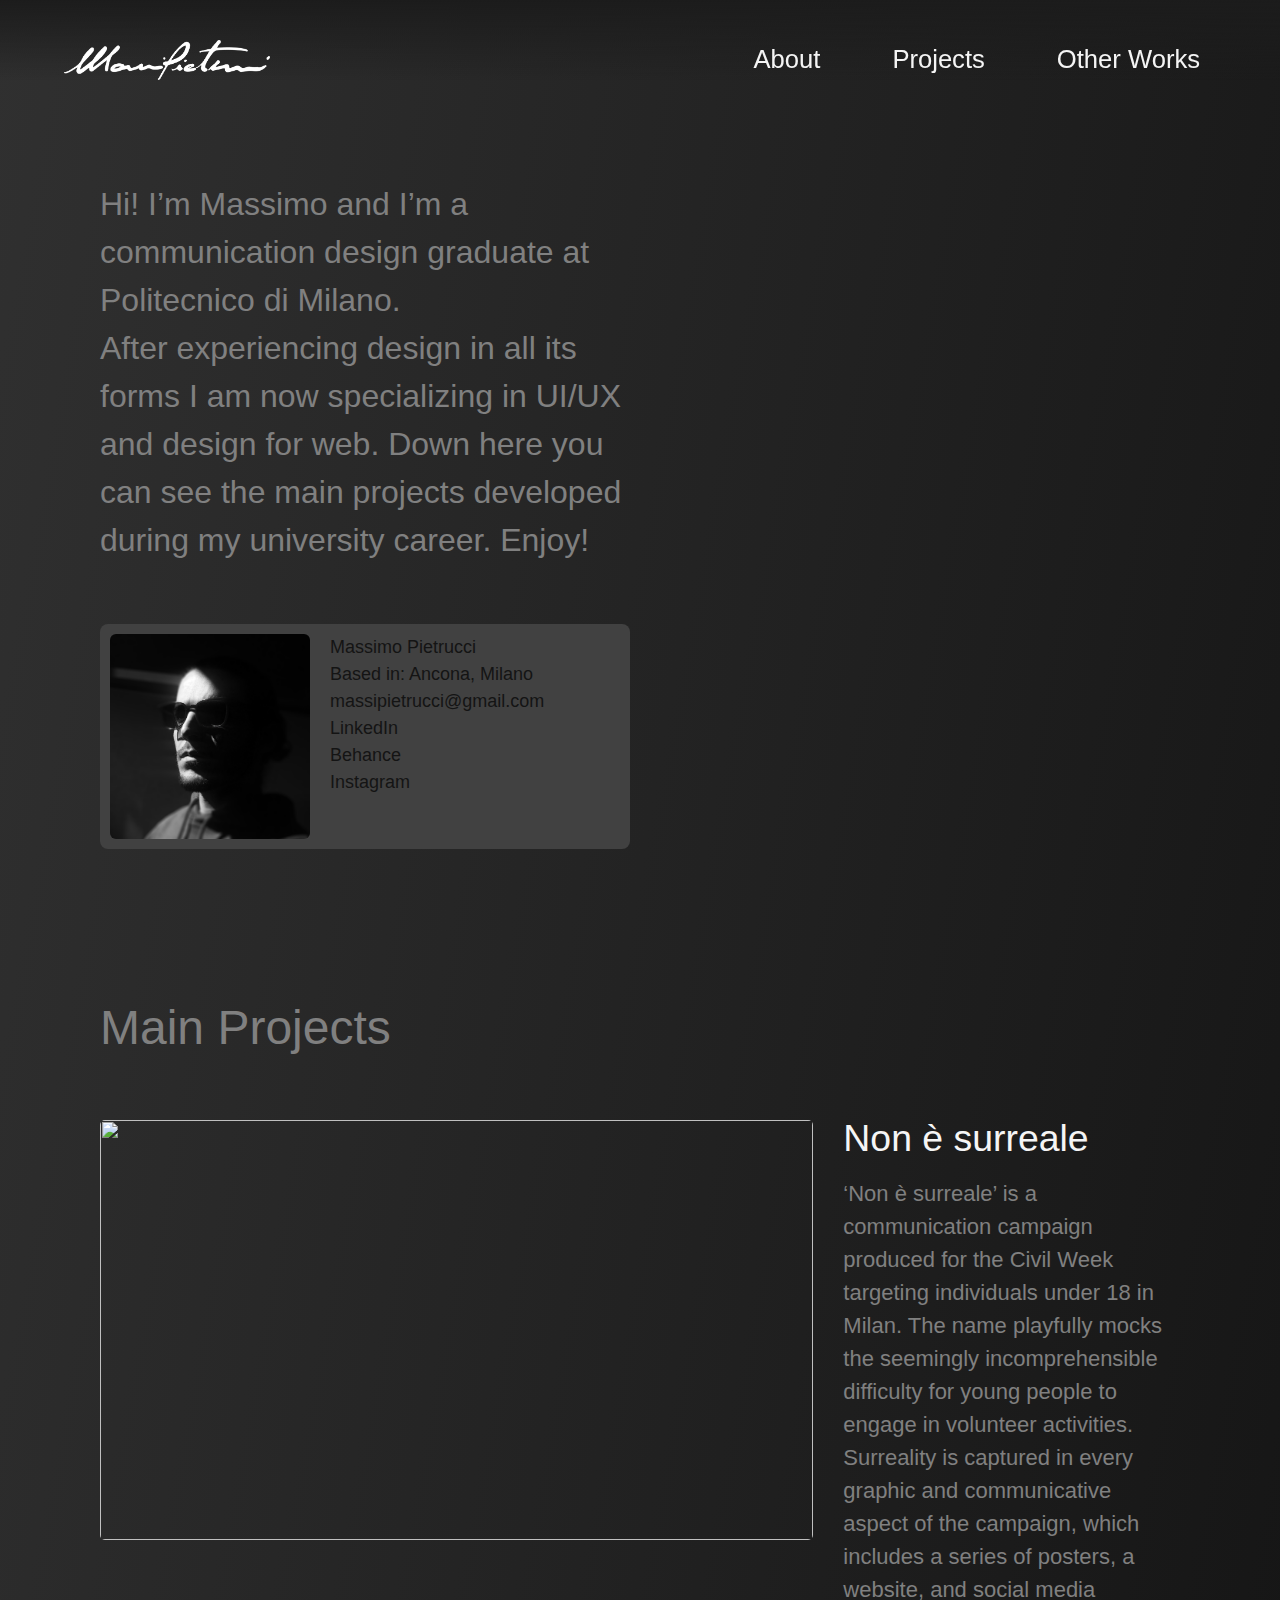
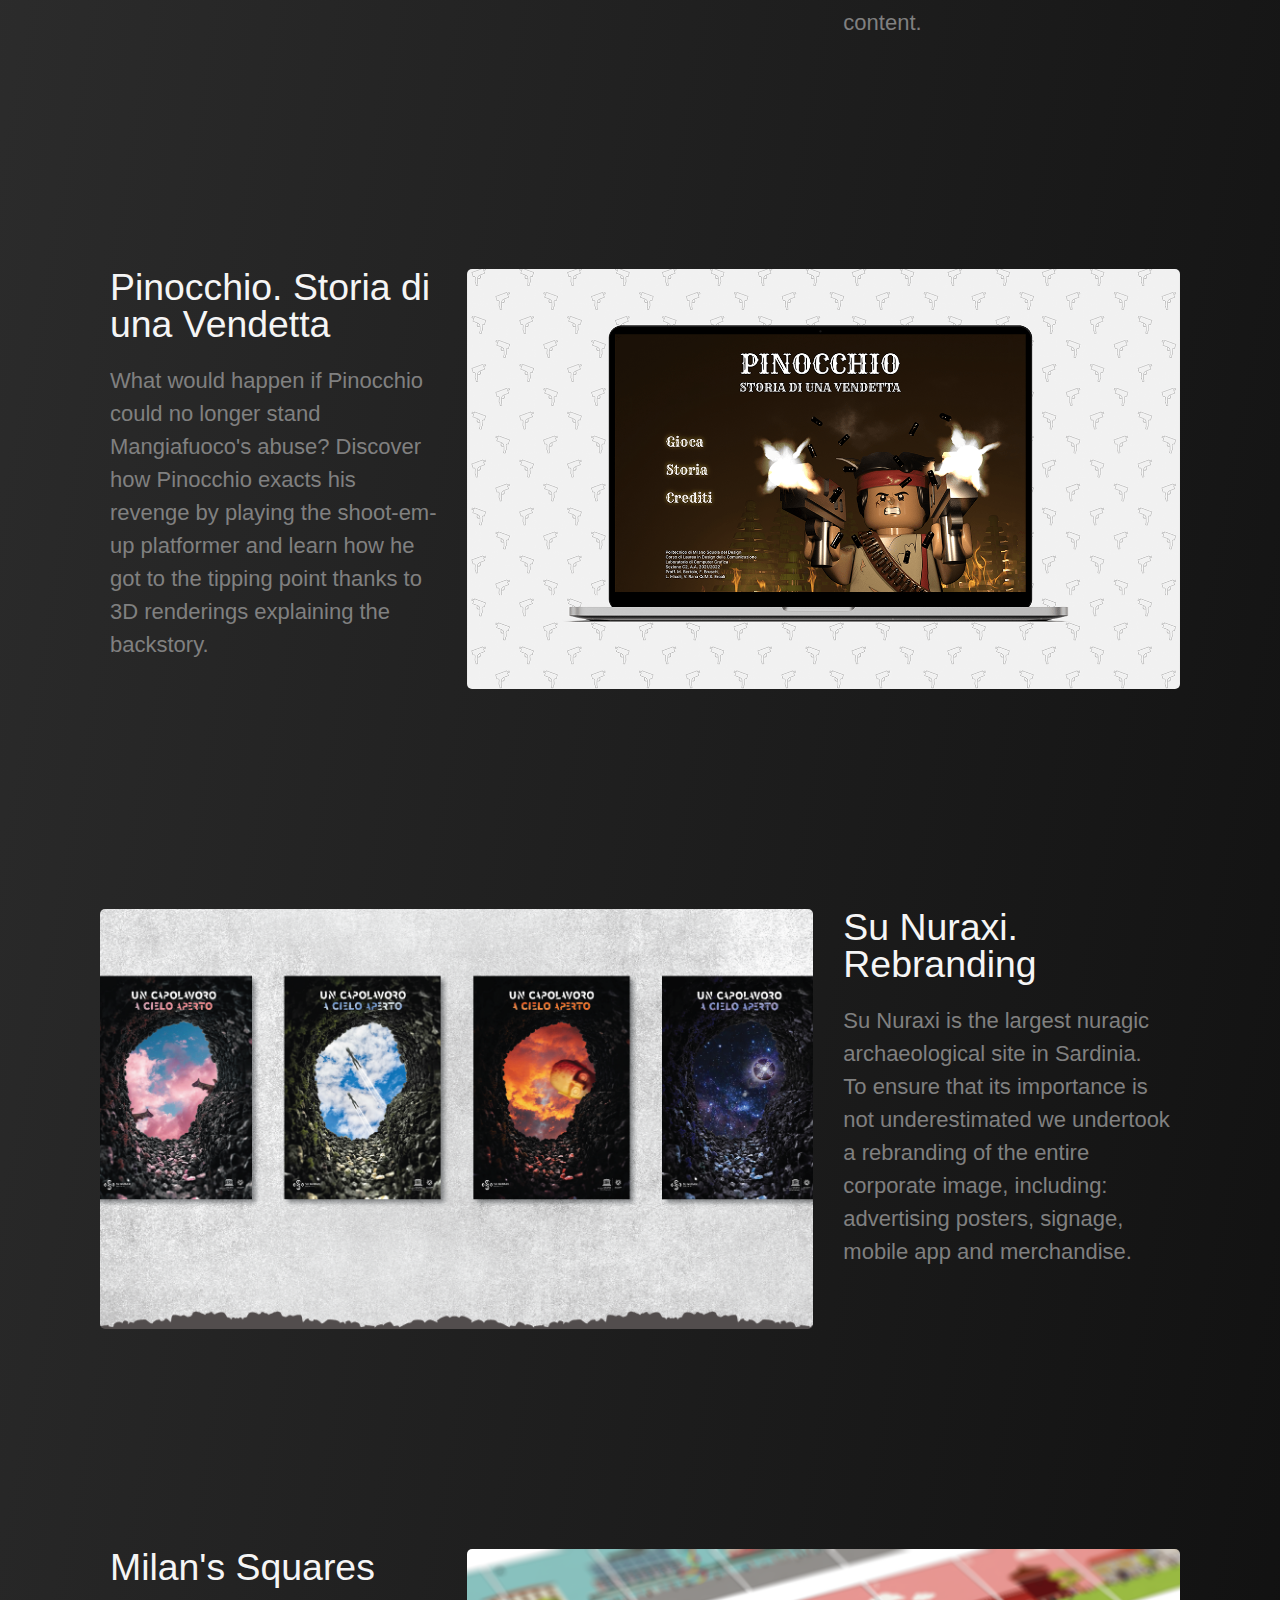
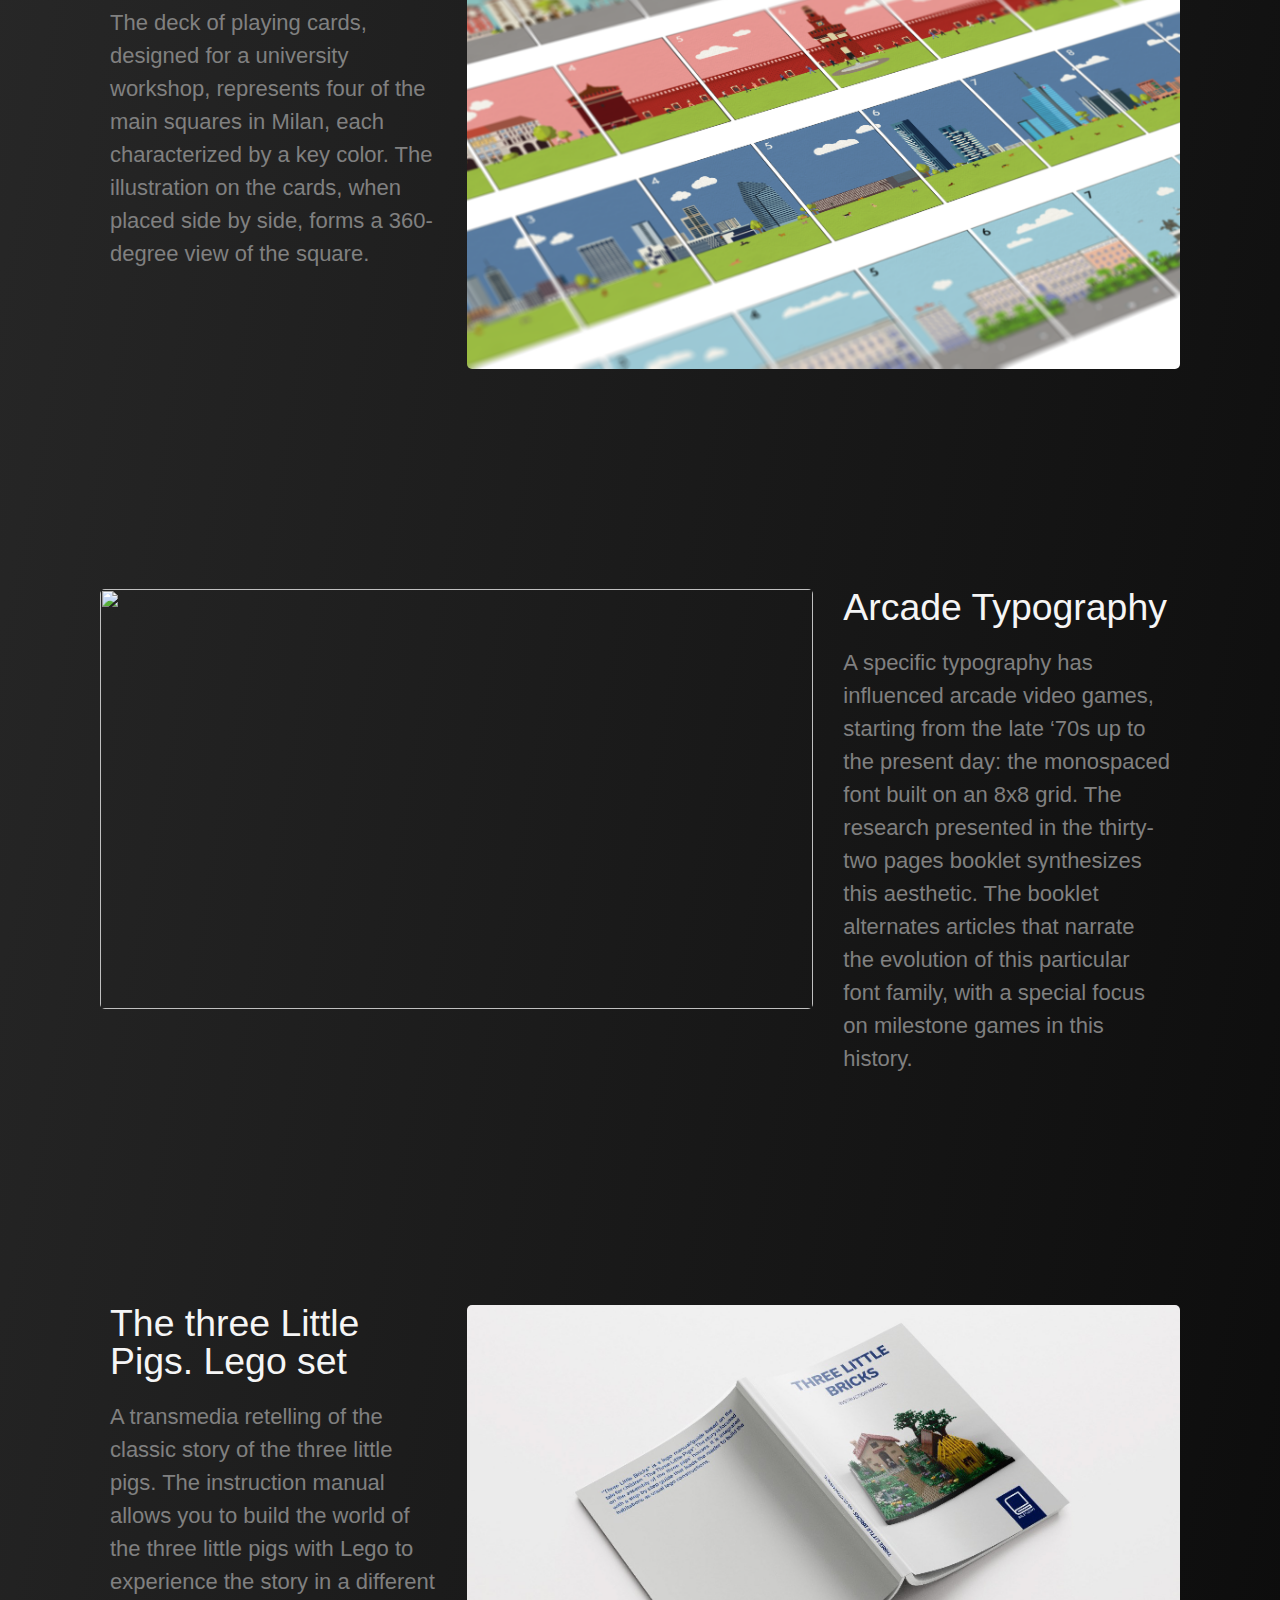
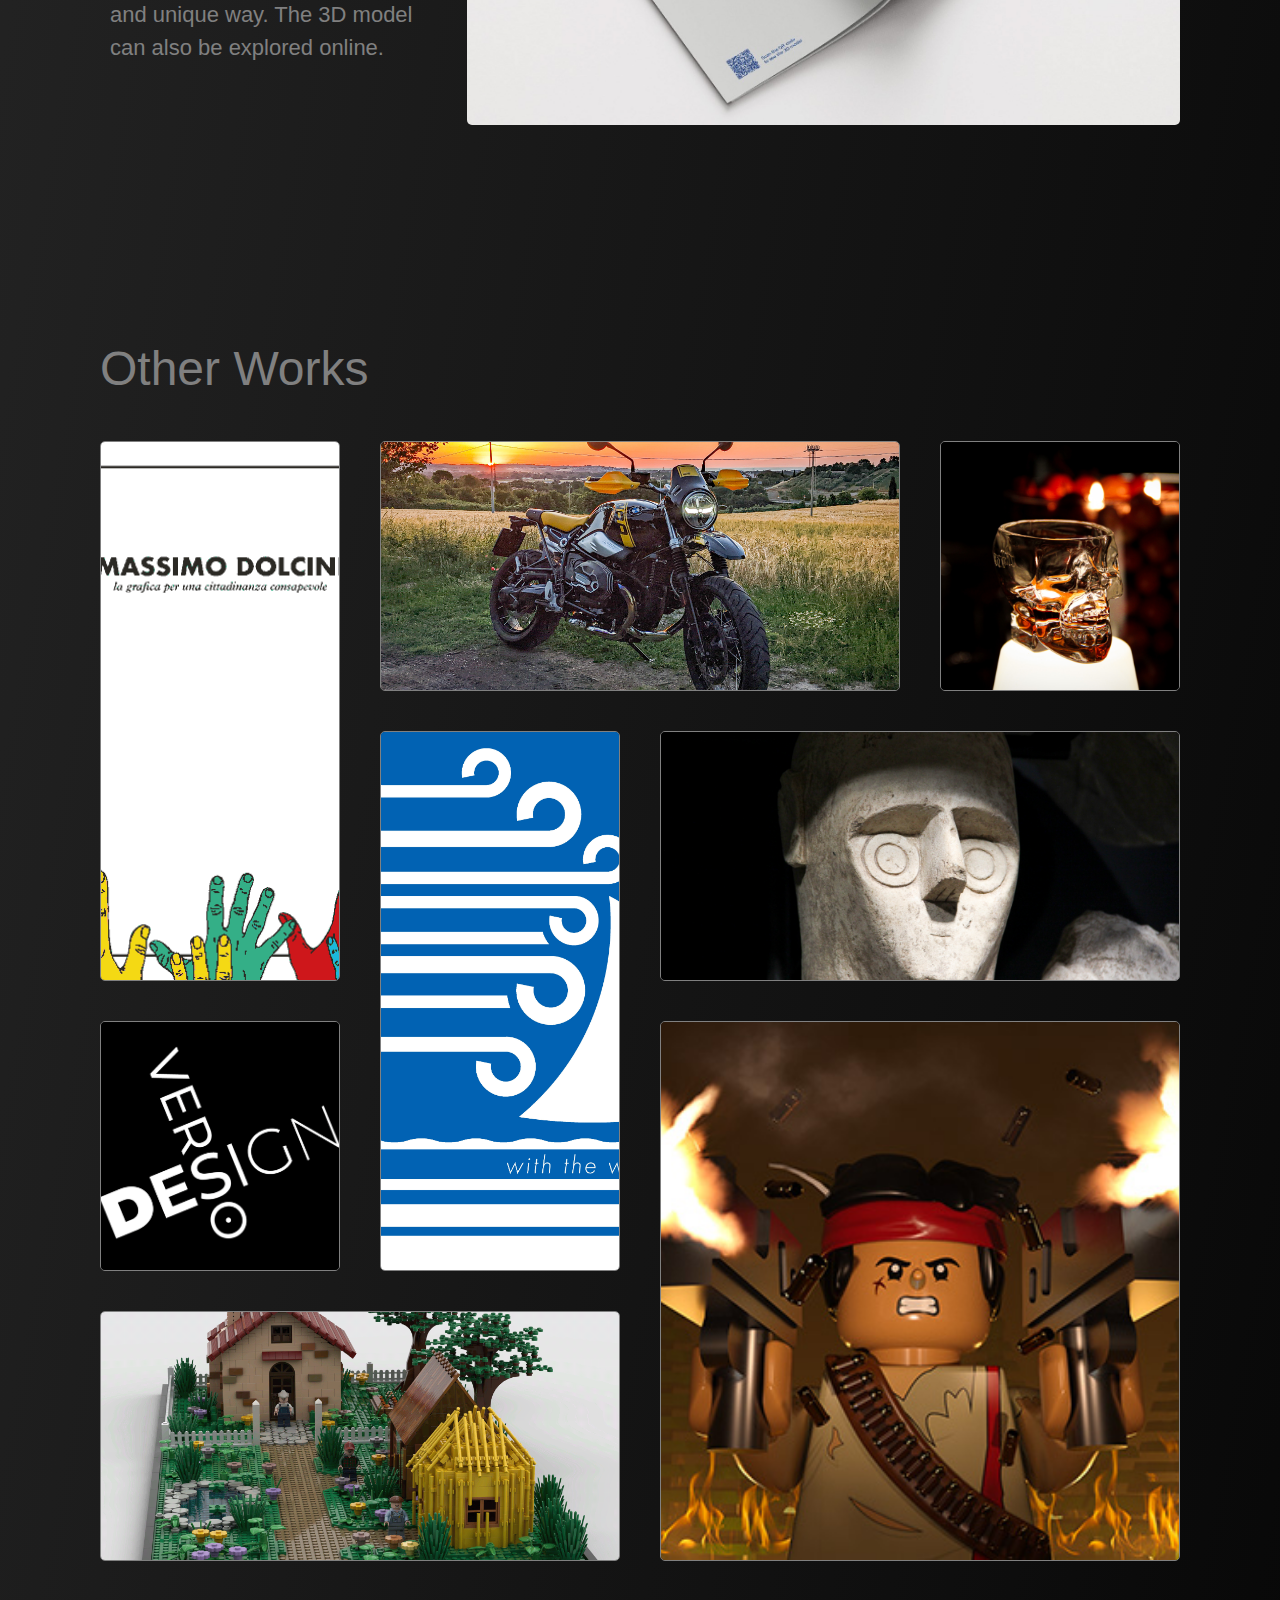
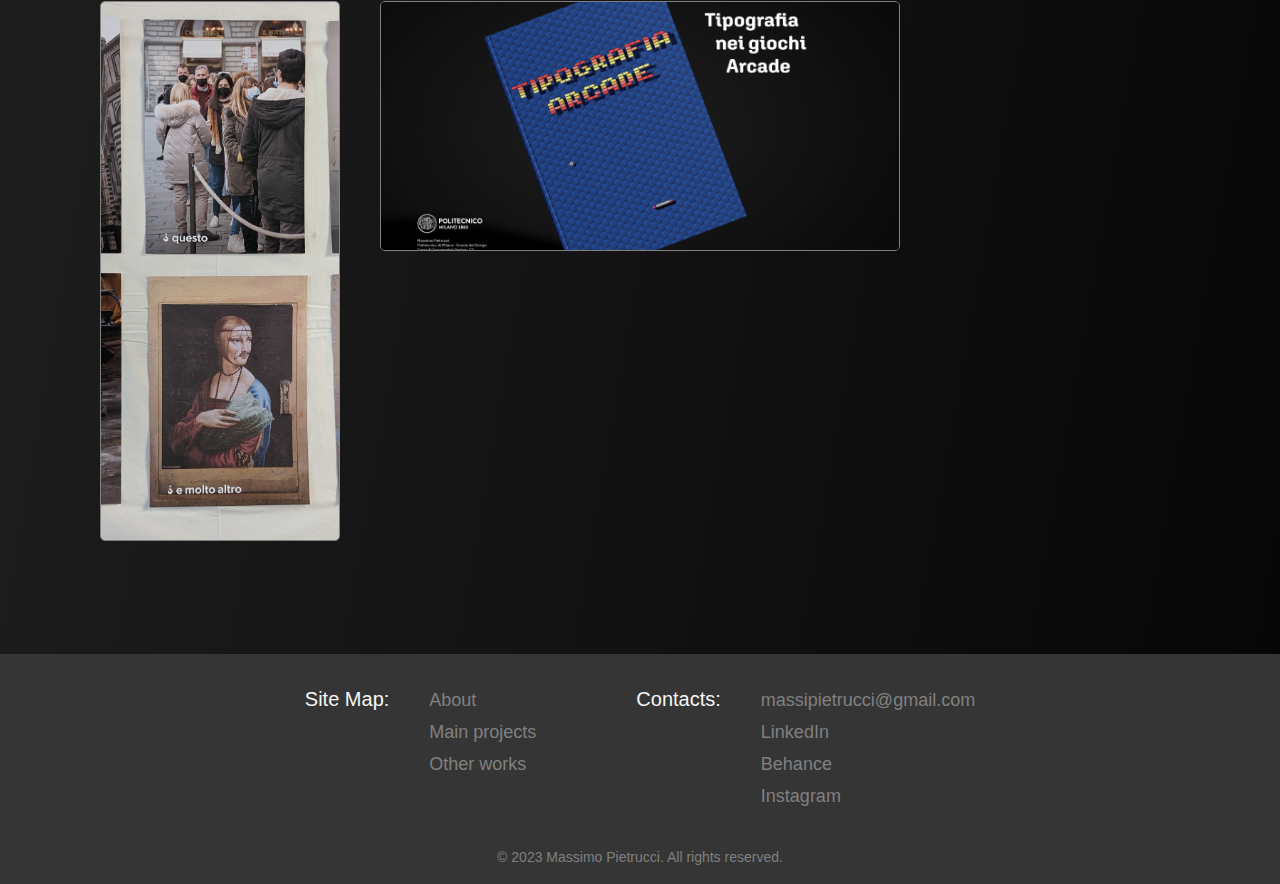
==== index.html @ c1c814b2 "index fix" ====
<!DOCTYPE html>
<html>
    <head>
        <meta charset="UTF8">
        <link rel="stylesheet" href="reset.css">
        <link rel="stylesheet" href="hamburger.css">
        <link rel="stylesheet" href="master.css">
        <link deg rel="JavaScript" href="menuHide.js">
        <script src="menuHide.js" defer></script>

        <meta name="viewport" content="width=device-width, initialscale=1">
        <script>
            function toggleActive(elementId) {
              document.getElementById(elementId).classList.toggle("active");
            }
          </script>
    </head>
    <body>
        <div class="content-wrap">

            <div id="menu">
                <div id="hamburger" onclick="toggleActive('menu')">
                <div class="hamburgerBar"></div>
                <div class="hamburgerBar"></div>
                <div class="hamburgerBar"></div>
                </div>
                <div id="logo"><a href="index.html#about"><img src="Media/FirmaBianca@4x.png" alt=""></a></div>
                
                <ul>
                <li><a href="#about">About</a></li>
                <li><a href="#projects">Projects</a></li>
                <li><a href="#showcase">Other Works</a></li>
                </ul>
            </div>


            <div class="about wrapper top" id="about">
                

                <!--<div class="about-title"><h1>That's Me</h1></div>-->
                
                <div class="about-text real-about-text"> <p>
                    Hi! I’m Massimo and I’m a communication design graduate at Politecnico di Milano. <br>
                    After experiencing design in all its forms I am now specializing in UI/UX and design for web. 
                    Down here you can see the main projects developed during my university career. Enjoy! 
                </p>
                </div> 
                <div class="about-card">
                    <div class="about-info">
                        <p>Massimo Pietrucci </p>
                        <p>Based in: Ancona, Milano</p> 
                        <p> <a href="mailto:massipietrucci@gmail.com"> massipietrucci@gmail.com</a></p>

                        <p><a href="https://www.linkedin.com/in/massimo-pietrucci-610339299/"> LinkedIn</a></p>

                        <p><a href="https://www.behance.net/massimopietruc1"> Behance</a></p>

                        <p><a href="https://www.instagram.com/massipietrucci/"> Instagram</a></p>
                        </div> 
                    <div class="about-img">
                        <img src="Media/fotome.png" alt="">
                    </div>
                </div>
            </div>
            
            <div class="wrapper paddingBottom1"  id="projects"><h1>Main Projects</h1></div>
            <div class="projects wrapper">
                <a href="pageSurreale.html">
                <div class="big-card">
                    
                    <div class="card-image">
                        
                        <img src="Media/Surreale/copertinaEdit.jpg" alt="">
                     
                    </div>
                    <div class="card-text">
                        <h2>Non è surreale</h2>
                        <p>
                            ‘Non è surreale’ is a communication campaign produced for the Civil Week targeting individuals under 18 in Milan. 
                            The name playfully mocks the seemingly incomprehensible difficulty for young people to engage in volunteer activities. 
                            Surreality is captured in every graphic and communicative aspect of the campaign, which includes a series of posters, a website, 
                            and social media content.
                        </p>
                    </div>
                    
                </div></a>

                <a href="pagePinocchio.html">
                    <div class="big-card">
                        
                        <div class="card-image">
                            
                            <img src="Media/pinocchio-mockup.png" alt="">
                        
                        </div>
                        <div class="card-text">
                            <h2>Pinocchio. Storia di una Vendetta</h2>
                            <p>
                                What would happen if Pinocchio could no longer stand Mangiafuoco's abuse?
                                Discover how Pinocchio exacts his revenge by playing the shoot-em-up platformer 
                                and learn how he got to the tipping point thanks to 3D renderings explaining the backstory.
                            </p>
                        </div>
                        
                    </div></a>
                    <a href="pageNuraxi.html">
                <div class="big-card">
                    <div class="card-image">
                        <img src="Media/SuNuraxi1.png" alt="">
                    </div>
                    <div class="card-text">
                        <h2>Su Nuraxi. Rebranding</h2>
                        <p>
                            Su Nuraxi is the largest nuragic archaeological site in Sardinia. 
                            To ensure that its importance is not underestimated 
                            we undertook a rebranding of the entire corporate image, 
                            including: advertising posters, signage, mobile app and merchandise.
                        </p>
                    </div>
                </div></a>

                <a href="pageCarte.html">
                <div class="big-card">
                    <div class="card-image">
                        <img src="Media/Carte/mockupcarte5.png" alt="">
                    </div>
                    <div class="card-text">
                        <h2>Milan's Squares</h2>
                        <p>
                            The deck of playing cards, designed for a university workshop, represents four of the main squares in Milan, each characterized 
                            by a key color. The illustration on the cards, when placed side by side, forms a 360-degree view of the square.
                        </p>
                    </div>
                </div></a>

                <a href="pageTipografia.html">
                <div class="big-card">
                    <div class="card-image">
                        <img src="Media/Tipografia/detail.png" alt="">
                    </div>
                    <div class="card-text">
                        <h2>Arcade Typography</h2>
                        <p>
                            A specific typography has influenced arcade video games, starting from the late ‘70s up to the present day: 
                            the monospaced font built on an 8x8 grid. The research presented in the thirty-two pages booklet synthesizes this aesthetic. 
                            The booklet alternates articles that narrate the evolution of this particular font family, 
                            with a special focus on milestone games in this history.
                        </p>
                    </div>
                </div></a>

                <a href="pagePorcellini.html">
                    <div class="big-card">
                        <div class="card-image">
                            <img src="Media/PorcelliniCover.jpeg" alt="">
                        </div>
                        <div class="card-text">
                            <h2>The three Little Pigs. Lego set</h2>
                            <p>
                                A transmedia retelling of the classic story of the three little pigs. 
                                The instruction manual allows you to build the world of the three little pigs with Lego 
                                to experience the story in a different and unique way. 
                                The 3D model can also be explored online.
                            </p>
                        </div>
                    </div></a>

            </div>
<div class="wrapper paddingBottom1" id="showcase"><h1>Other Works</h1></div>

<div class="showcase wrapper" >
    <div class="card"><img src="Media/Copertina Animata.gif" alt=""></div>
    <div class="card"><img src="Media/Moto.jpg" alt=""></div>
    <div class="card"><img src="Media/IMG_9985.jpg" alt=""></div>
    <div class="card"><img src="Media/SailingPoster.jpg" alt=""></div>
    <div class="card"><img src="Media/Baru.jpg" alt=""></div>
    <div class="card"><img src="Media/Logo DesignVersoRisorsa 3.png" alt=""></div>
    <div class="card"><img src="Media/pinocchio1.jpg" alt=""></div>
    <div class="card"><img src="Media/PorcelliniRender.png" alt=""></div>
    <div class="card"><img src="Media/PXL_20220207_161022484.jpg" alt=""></div>
    <div class="card"><img src="Media/TipografiaArcade.jpg" alt=""></div>


</div>
</div>


        <footer>
            <div class="footerWrap">

            <div class="footer-grid">
                    <p style="grid-column: 1; grid-row: 1;">Site Map:</p>
                    <p style="grid-column: 2; grid-row: 1;"><a href="index.html#about"> About</a></p>
                    <p style="grid-column: 2; grid-row: 2;"><a href="index.html#projects"> Main projects</a></p>
                    <p style="grid-column: 2; grid-row: 3;"><a href="index.html#showcase"> Other works</a></p>
            </div>

            <div class="footer-grid">
                <p style="grid-column: 1; grid-row: 1;">Contacts:</p>
                <p style="grid-column: 2; grid-row: 1;"> <a href="mailto:massipietrucci@gmail.com"> massipietrucci@gmail.com</a></p>
                <p style="grid-column: 2; grid-row: 2;"><a href="https://www.linkedin.com/in/massimo-pietrucci-610339299/"> LinkedIn</a></p>
                <p style="grid-column: 2; grid-row: 3;"><a href="https://www.behance.net/massimopietruc1"> Behance</a></p>
                <p style="grid-column: 2; grid-row: 4;"><a href="https://www.instagram.com/massipietrucci/"> Instagram</a></p>
        </div>
        <div id="copyright">© 2023 Massimo Pietrucci. All rights reserved.</div>

        </div>
           </footer>


    </body>
</html>
---- hamburger.css ----
#hamburger {
  position: relative;
  display: inline-block;
  cursor: pointer;
  height: 35px;
  width: 35px;
}

.hamburgerBar {
  position: absolute;
  width: 35px;
  height: 0px;
  border-color: black;
  border-top: 1.5px solid;
  border-bottom: 1.5px solid;
  margin: 0;
  padding: 0;
  transition: 0.3s;
}

.hamburgerBar:nth-child(1) { top: 0; }
.hamburgerBar:nth-child(2) { top: 15px; }
.hamburgerBar:nth-child(3) { top: 30px; }

/* Rotate first bar */
.active #hamburger .hamburgerBar:nth-child(1) {
  top: 15px;
  -webkit-transform-origin: center;
  -webkit-transform: rotate(-45deg); 
  transform-origin: center;
  transform: rotate(-45deg); 
  transition: 0.3s;
}

/* Fade out the second bar */
.active #hamburger .hamburgerBar:nth-child(2) {
  opacity: 0;
  transition: 0.2s;
}

/* Rotate last bar */
.active #hamburger .hamburgerBar:nth-child(3) {
  top: 15px;
  -webkit-transform-origin: center;
  -webkit-transform: rotate(45deg);
  transform-origin: center;
  transform: rotate(45deg);
  transition: 0.3s;
}
---- master.css ----
body {
    min-height: 100vh;
    background: linear-gradient(to left top, #060606, #303030);
    /*background-color: #141414;*/
    font-family: "Brandon Grotesque", sans-serif;
}

.content-wrap {
    display: flex;
    flex-direction: column;
    max-width: 1200px;
    margin: auto;
    align-items: center;
}

p {
    color: gray;
    font-weight: 400; 
    line-height: 1.5em;
}


a {
    text-decoration: none;
}


img {
    height: 100%;
    width: 100%;
    overflow: hidden;
    object-fit: cover;
}

h1 {
    font-size: clamp(24px, 5.5vw, 48px);
    font-weight: 200;
    color: grey;
    margin-top: 20px;
}

h2 {
    font-size: 1.7em;
    color: whitesmoke;
    margin-bottom: 20px;
}

h3 {
    color: #1c1c1c;
    z-index: 60;
}


video {
    width: 100%;
    height: auto;
    object-fit: cover;
}

.wOrizzontale {
    flex-direction: column;
    gap: 20px;
}




  
#hamburger {
    margin-left: 5%;
    z-index: 51;
    color: grey;
}

#menu ul {
    display: none;


}

#menu.active ul {
    display: flex;
    transition: 0.5s;
}

#menu.active {
    height: 100%;
    backdrop-filter: blur(6px);
}

#menu {
    position: fixed;
    display: flex;
    justify-content: space-between;
    z-index: 50;
    top: 0px;
    width:100%;
    height: 60px;
    background: linear-gradient(180deg, rgba(28,28,28,1) 0%, rgba(28,28,28,0) 100%);
    padding-top: 20px;
    left: 50%;
    transform: translateX(-50%);
    transition: 0.5s;
}
/*background: rgba(200, 200, 200, 0.1);*/

#logo {
    height: clamp(40px, 3vw, 56px);
    margin-right: 5%;
}

#menu.active #logo {
   display: none;

}

#menu ul {
    position: relative;
    flex-direction: column;
    height: 100%;
    width: 100vw;

    justify-content: center;
    align-items: flex-start;
    gap: 8vh;
    padding-left: 5%;
    /*
    left: 50%;
    transform: translate(-50%, -50%);
    top: calc(50% - 60px);
    */


}

li {
    font-size: clamp(16px, 6vw, 36px);

}

li a {
    border-bottom:2px solid transparent;
    top: 0;
    color: whitesmoke;
    text-decoration: none;
    transition: 0.3s;
}

li a:hover {
    border-bottom:2px solid whitesmoke;
}



.wrapper {
    display: flex;
    flex-direction: column;
    position: relative;
    width: 100%;
    padding: 0 5% 0 5%;

    box-sizing: border-box;
}



.top {
    padding-top: 180px;
}

.projects {
    padding-left: calc(5% - 20px);
    padding-right: calc(5% - 20px);
}


.headbar {
    position: fixed;
    width: 100%;
    height: 100px;
    background-color: honeydew;
    z-index: 20;
}

.about {
    padding-bottom: 15vh;
    display: grid;
    gap: 20px;
    row-gap: 60px;
    grid-template-columns: repeat(4, 1fr);
}



.about-text {
    font-size: clamp(14px, 2.5vw, 24px);
  }

  .real-about-text {
    grid-column: 1 / span 3;
    font-size: clamp(16px, 3vw, 32px);
}


.about-text p {
    transition: 0.3s;
}

.about-text p:hover {
    color: whitesmoke;
}

.about-card {
    display: flex;
    grid-row: 2;
    grid-column: span 3;
    flex-direction: row-reverse;
    justify-content: start;
    background-color: #414141;
    padding: 10px;
    border-radius: 8px;
}


.about-info {

    font-size: clamp(14px, 2.5vw, 18px);
}

.about-info p a{
    transition: 0.4s;
    color: #141414;
}
.about-info p {
    transition: 0.4s;
    color: #141414;
}

.about-info p:hover {
    color: whitesmoke;
}

.about-info p a:hover {
    color: whitesmoke;
}

.about-img {
   /* grid-row: 2;
    grid-column: 1; */
    height: 100%;
    width: clamp(105px, 20vw, 200px);
    border-radius: 6px;
    box-sizing: border-box;
    object-fit: cover;
    margin-right: 20px;
}

.about-img img {
    border-radius: 6px;
}

.big-card {
    position: relative;
    width: 100%;
    margin-top: 20px;
    border-radius: 8px;
    padding: 0 20px 0 20px;
    overflow: visible;
    margin-bottom: 100px;
    box-sizing: border-box;
    transition: 0.3s;
}

.big-card:hover, .big-card:active {
    padding: 20px;
    background-color: #414141;

}
.big-card p {
    transition: 0.3s;
}
.big-card:hover p {
    color: whitesmoke;
}

.card-image {
    height: clamp(200px, 45vw, 420px);
    border-radius: 5px;
    overflow: hidden;
    box-sizing: border-box;
}







.card-text {
    font-size: clamp(14px, 2vw, 22px);
    width: 100%;
    padding: 20px 10px 10px 10px;
    box-sizing: border-box;
    /*background: linear-gradient(0deg, rgba(0,0,0,0.8) 0%, rgba(0,0,0,0) 100%);*/
}



.showcase {
    display: grid;
    gap: clamp(10px, 3.5vw, 40px);
    grid-template-columns: repeat(4, 1fr);
    grid-auto-rows: clamp(40px, 20vw, 250px);
    padding-bottom: 50px;
}


.card {
    display: flex;
    flex-direction: column;
    justify-content: center;
    align-items: center;
    background: #353535;
    border: 1px solid grey;
    border-radius: 5px;
    height: 100%;
    width: 100%;
    box-sizing: border-box;
    transition: 0.3s;
    overflow: hidden;
}

.card:hover {
    border: 6px solid grey;
    transform: translateY(-5px);
}

.card:nth-child(8n + 1) {
    grid-row: span 2 / auto;
}
.card:nth-child(8n + 2) {
    grid-column: auto / span 2;
}
.card:nth-child(8n + 3) {
    grid-row: auto / span 1;
}
.card:nth-child(8n + 4) {
    grid-row: span 2 / auto;
}
.card:nth-child(8n + 5) {
    grid-column: auto / span 2;
}
.card:nth-child(8n + 6) {
    grid-row: auto / span 1;
}
.card:nth-child(8n + 7) {
    grid-column: span 2 / auto;
    grid-row: span 2 / auto;
}
.card:nth-child(8n + 8) {
    grid-column: auto / span 2;
}


.card-tablet {
    display: flex;
}


footer {
    margin-top: 7vh;
    padding-top: 30px;
    padding-bottom: 20px;
    background-color: #353535;
}

footer p a {
    color: gray;
}

.footerWrap {
    display: flex;
    align-items:flex-start;
    justify-content: center;
    column-gap: 20px;  
    row-gap: 30px;  
    flex-wrap: wrap;
}

#copyright {
    flex-basis: 100%; 
    text-align: center;
    font-size: clamp(10px, 2vw, 14px);
    color: gray;
}


.footer-grid {
    display: grid;
    align-items: end;
    row-gap: 5px;
    column-gap: 20px;
}

.footer-grid p {
    text-align: left;
    font-size: clamp(10px, 2.5vw, 18px);
    align-content: baseline;
    transition: 0.3s;
    white-space: nowrap;
}



.footer-grid p a:hover {
    color: whitesmoke;
    transition: 0,2s;
}

.footer-grid p:first-child {
    text-align: left;
    color: whitesmoke;
    font-size: clamp(12px, 3vw, 20px);
}
.footer-grid p:nth-child(10) {
    text-align: left;

    color: whitesmoke;
    font-size: clamp(12px, 3vw, 20px);
}



.paddingTop1{
    padding-top: 3em;
}

.paddingBottom1{
    padding-bottom: 3em;
}



@media (min-width: 768px) {
    #menu {
        position: fixed;
        align-items: center;
        width: 100%;
        height: 60px;
    }

    #logo {
        top: 50px;
        align-self: flex-end;
        width: fit-content;
        overflow: visible;
        margin-left: 5%;
    }

    #menu ul {
        display: flex;
    }

    #hamburger {
        display: none;
    }

    #menu ul {
        width: 50%;
        padding: 0 80px 0 0;
        position: relative;
        flex-direction: row;
        align-items: center;
        justify-content: flex-end;
        top: 10px;
        height: 80px;
    }

    li {
        font-size: clamp(16px, 2vw, 30px);
    }

    .wOrizzontale {
        flex-direction: row;
        height: 400px;
        gap: 20px;
    }

    .about-text {
        grid-column: 1 / span 2;
    }

    .about-card {
        grid-column: span 2;
    }
    .about-info {
        text-align: start;
        font-size: clamp(1px, 1.7vw, 18px);
    }


    .big-card {
        display: grid;
        grid-template-columns: repeat(4, 1fr);
        gap: 20px;
        margin-bottom: 200px;
    }

    .card-image {
        grid-row: 1;
        grid-column: 1 /span 3;
    }

    .big-card:nth-child(even) .card-image {
        grid-column: 2 /span 3;
    }

    .card-text {
        padding-top: 0;
        grid-row: 1;
    }

    .footerWrap {
        column-gap: 100px;  
        row-gap: 40px;  
    }

    .footer-grid {
        column-gap: 40px;
    }


    
.parallelVideo {
    width: 50%;
  }

  #surrealeInstaVid{
    height: clamp(200px, 25vw, 400px);
  }


  
}

#sketchFabFrame {
    height: clamp(400px, 70vw, 600px);
  }


@media (min-width: 768px) {
    .big-card {
        grid-template-columns: repeat(6, 1fr);
    }

    .card-image {
        grid-column: 1 /span 4;
    }

    a:nth-child(even) .card-image {
        grid-column: 3 /span 4;
    }


    .card-text {
        grid-column: span 2;
    }
}
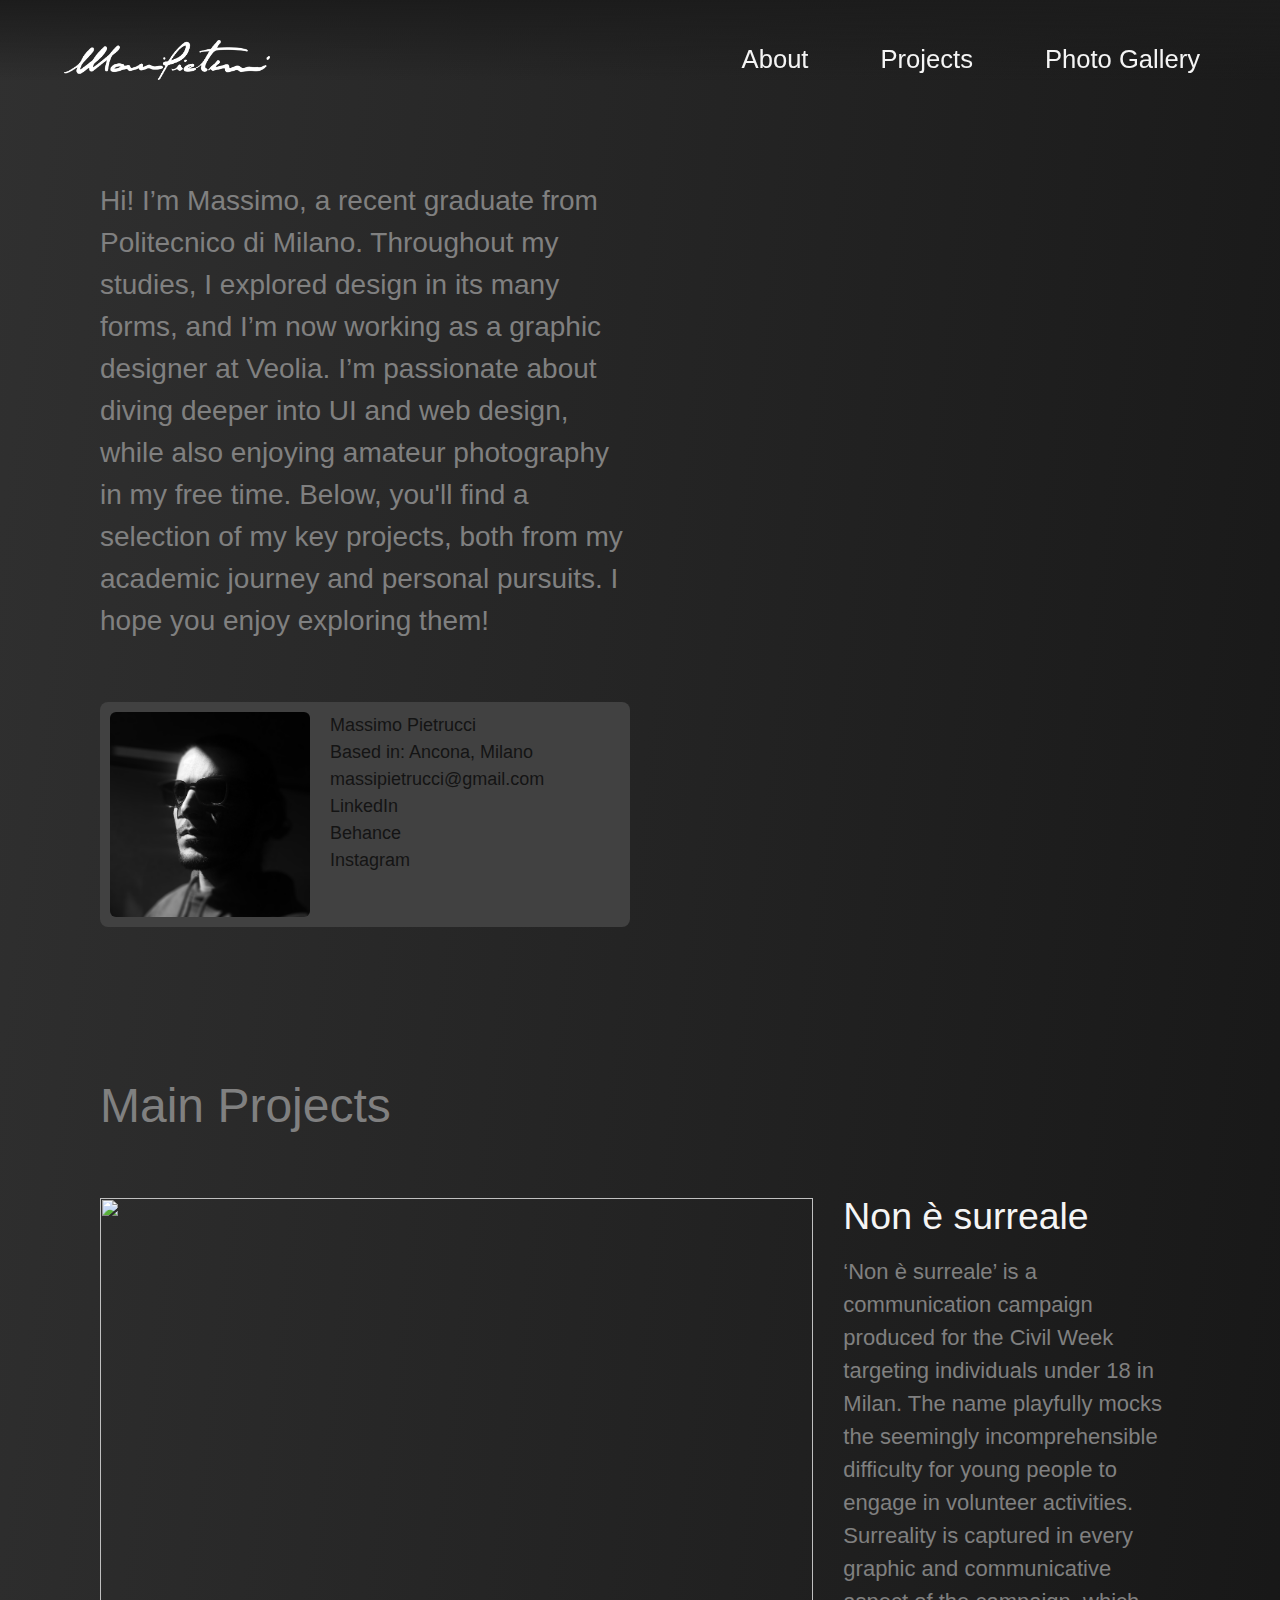
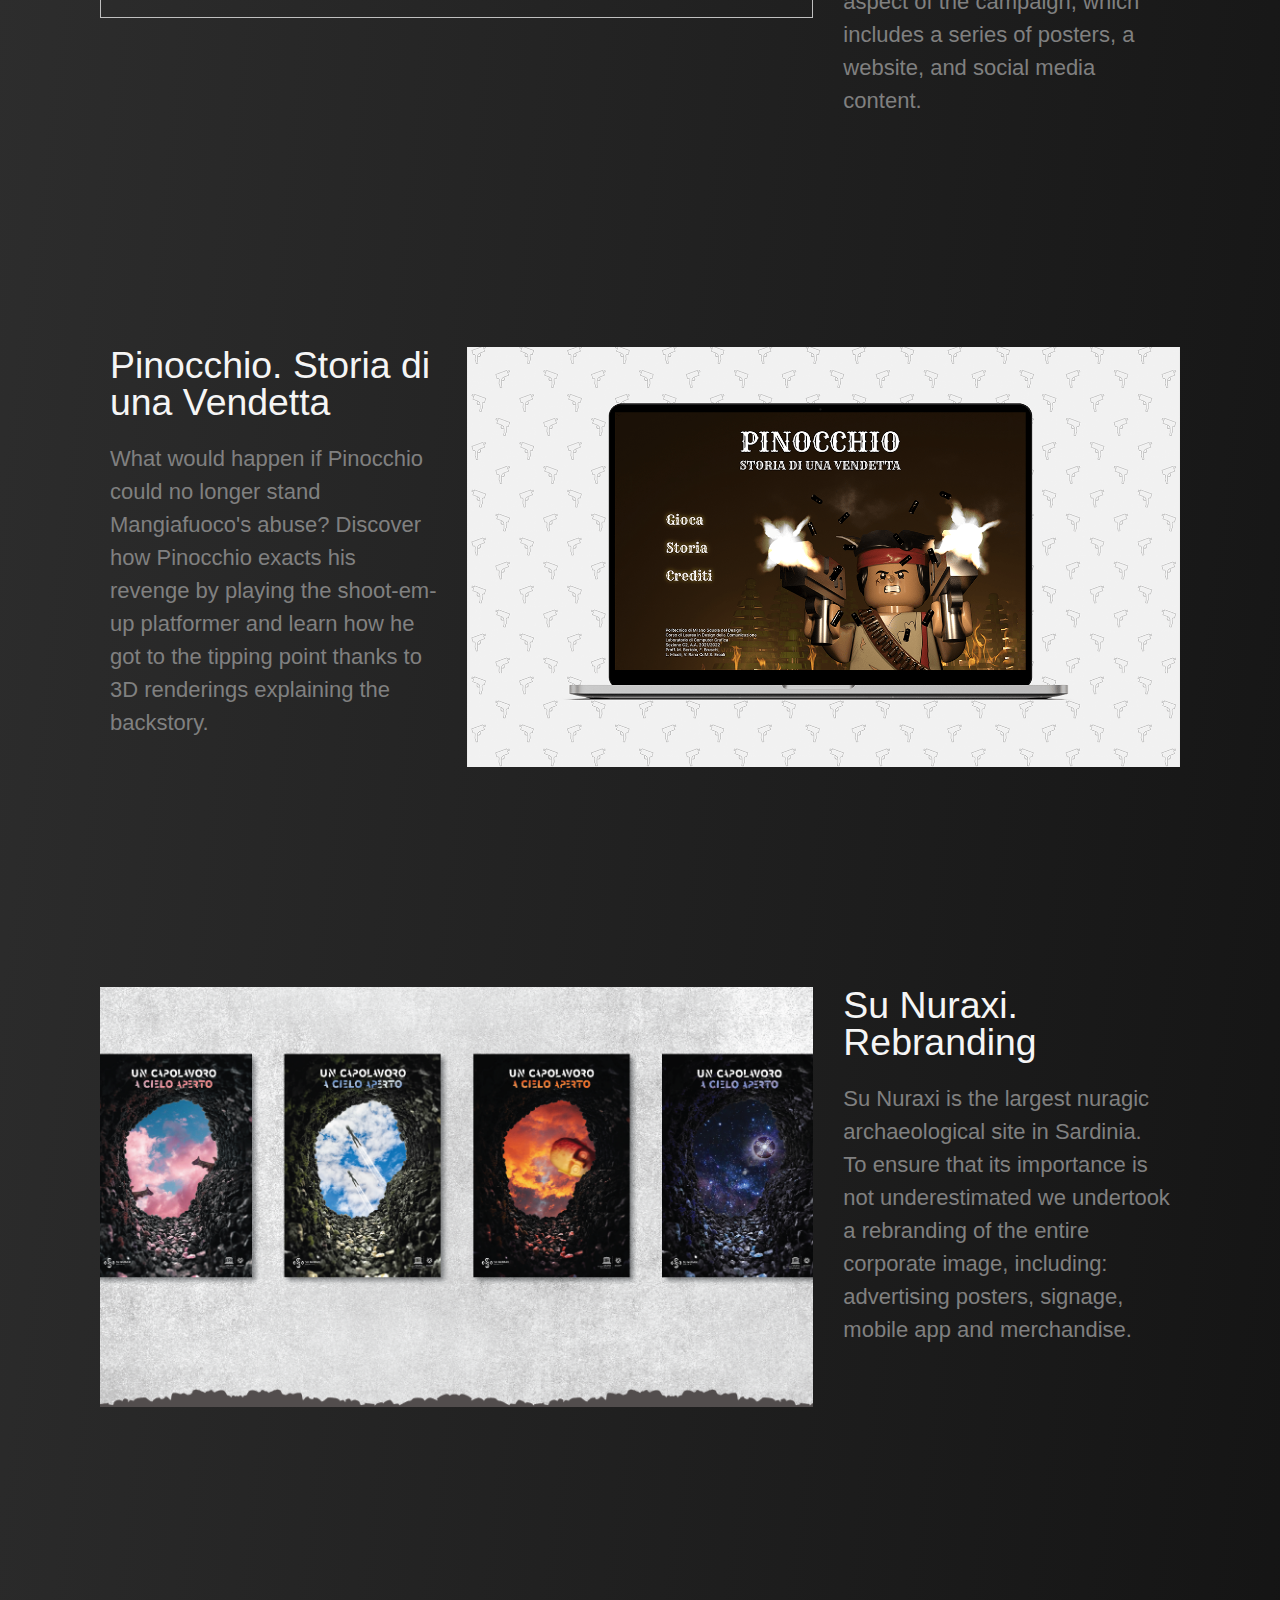
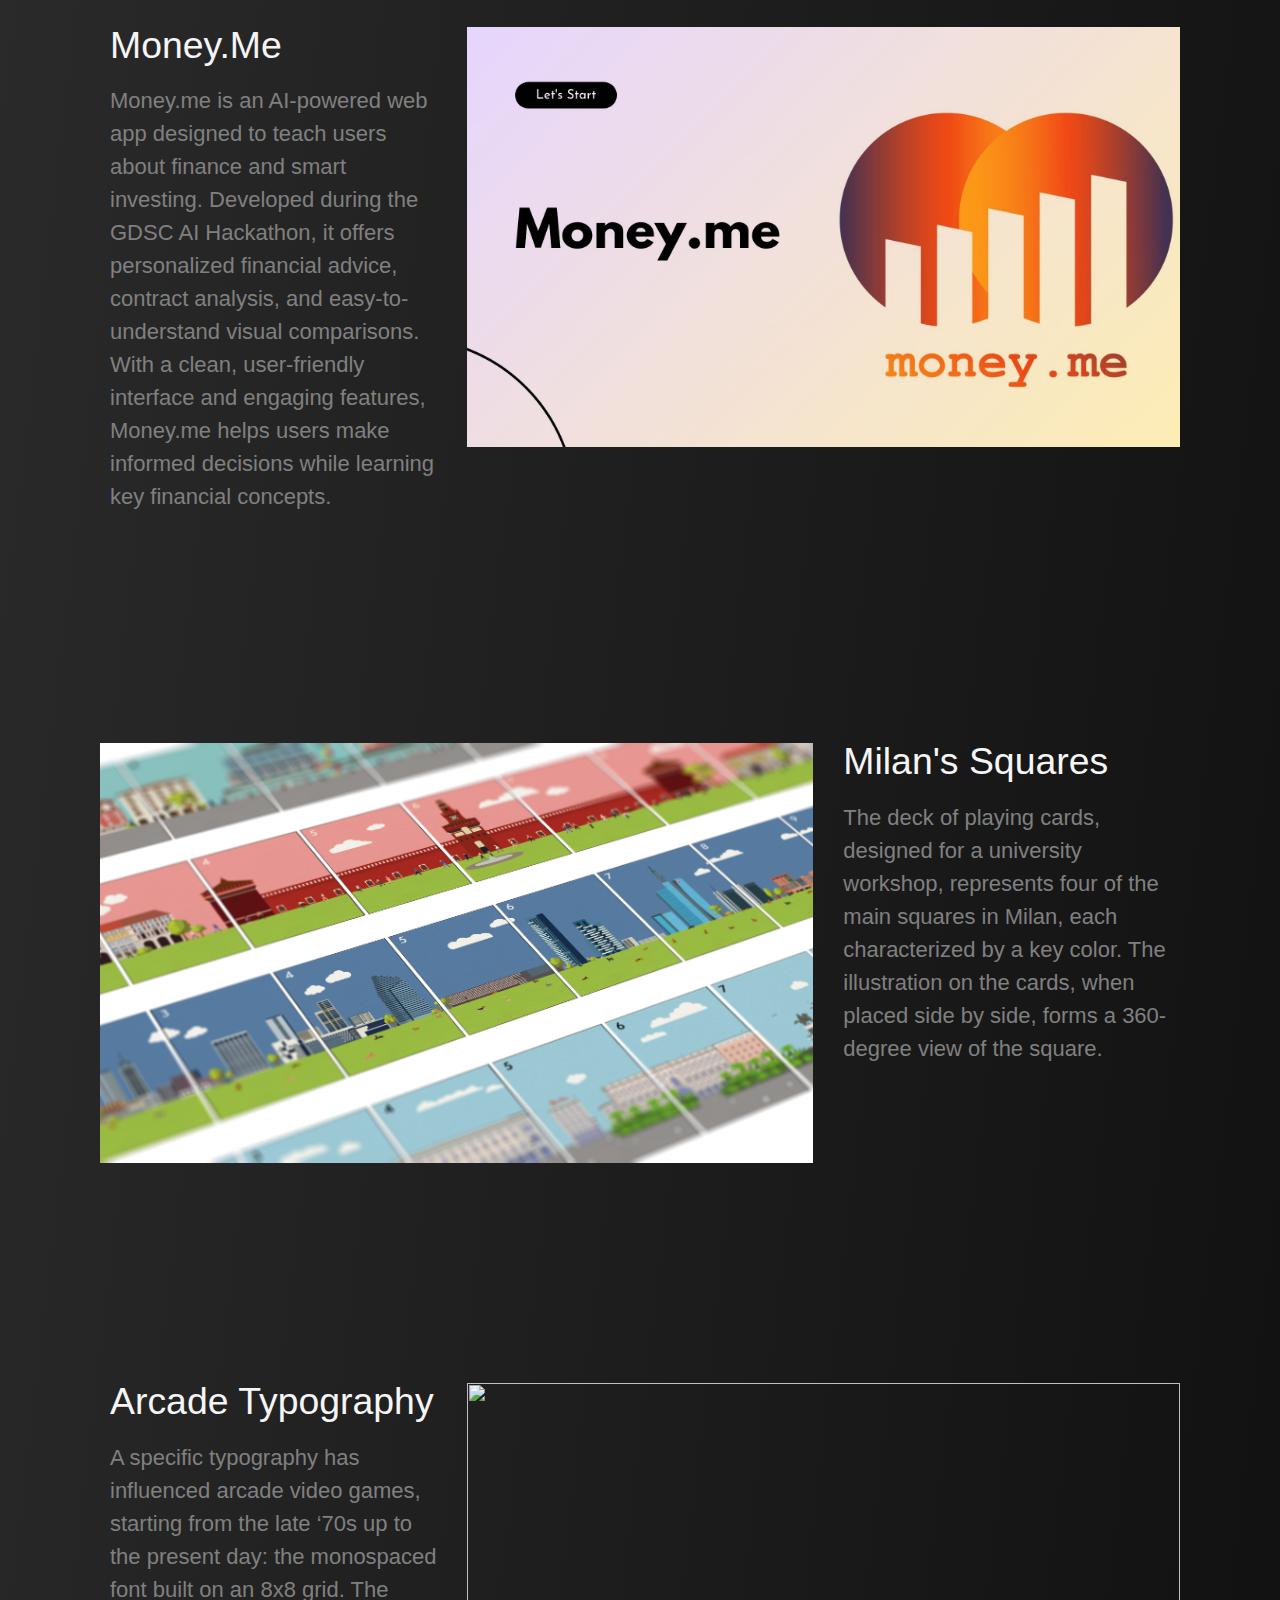
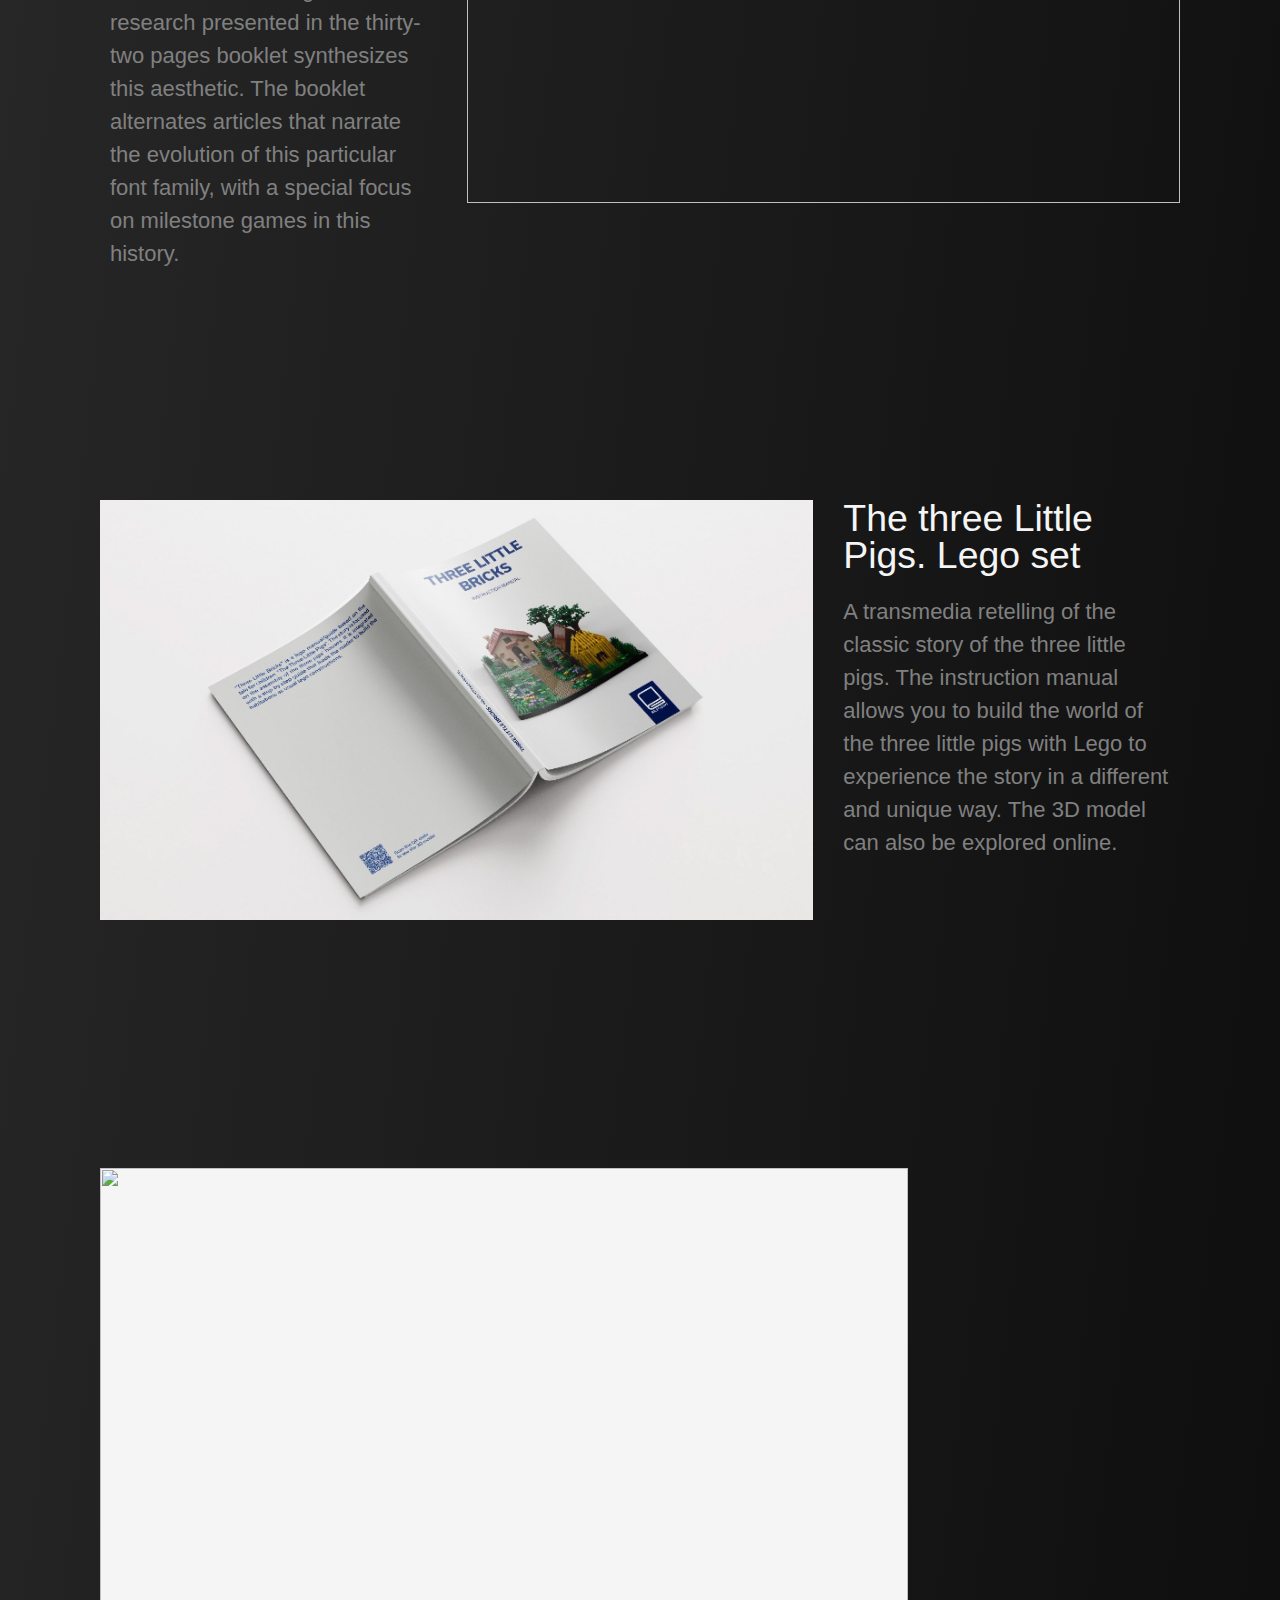
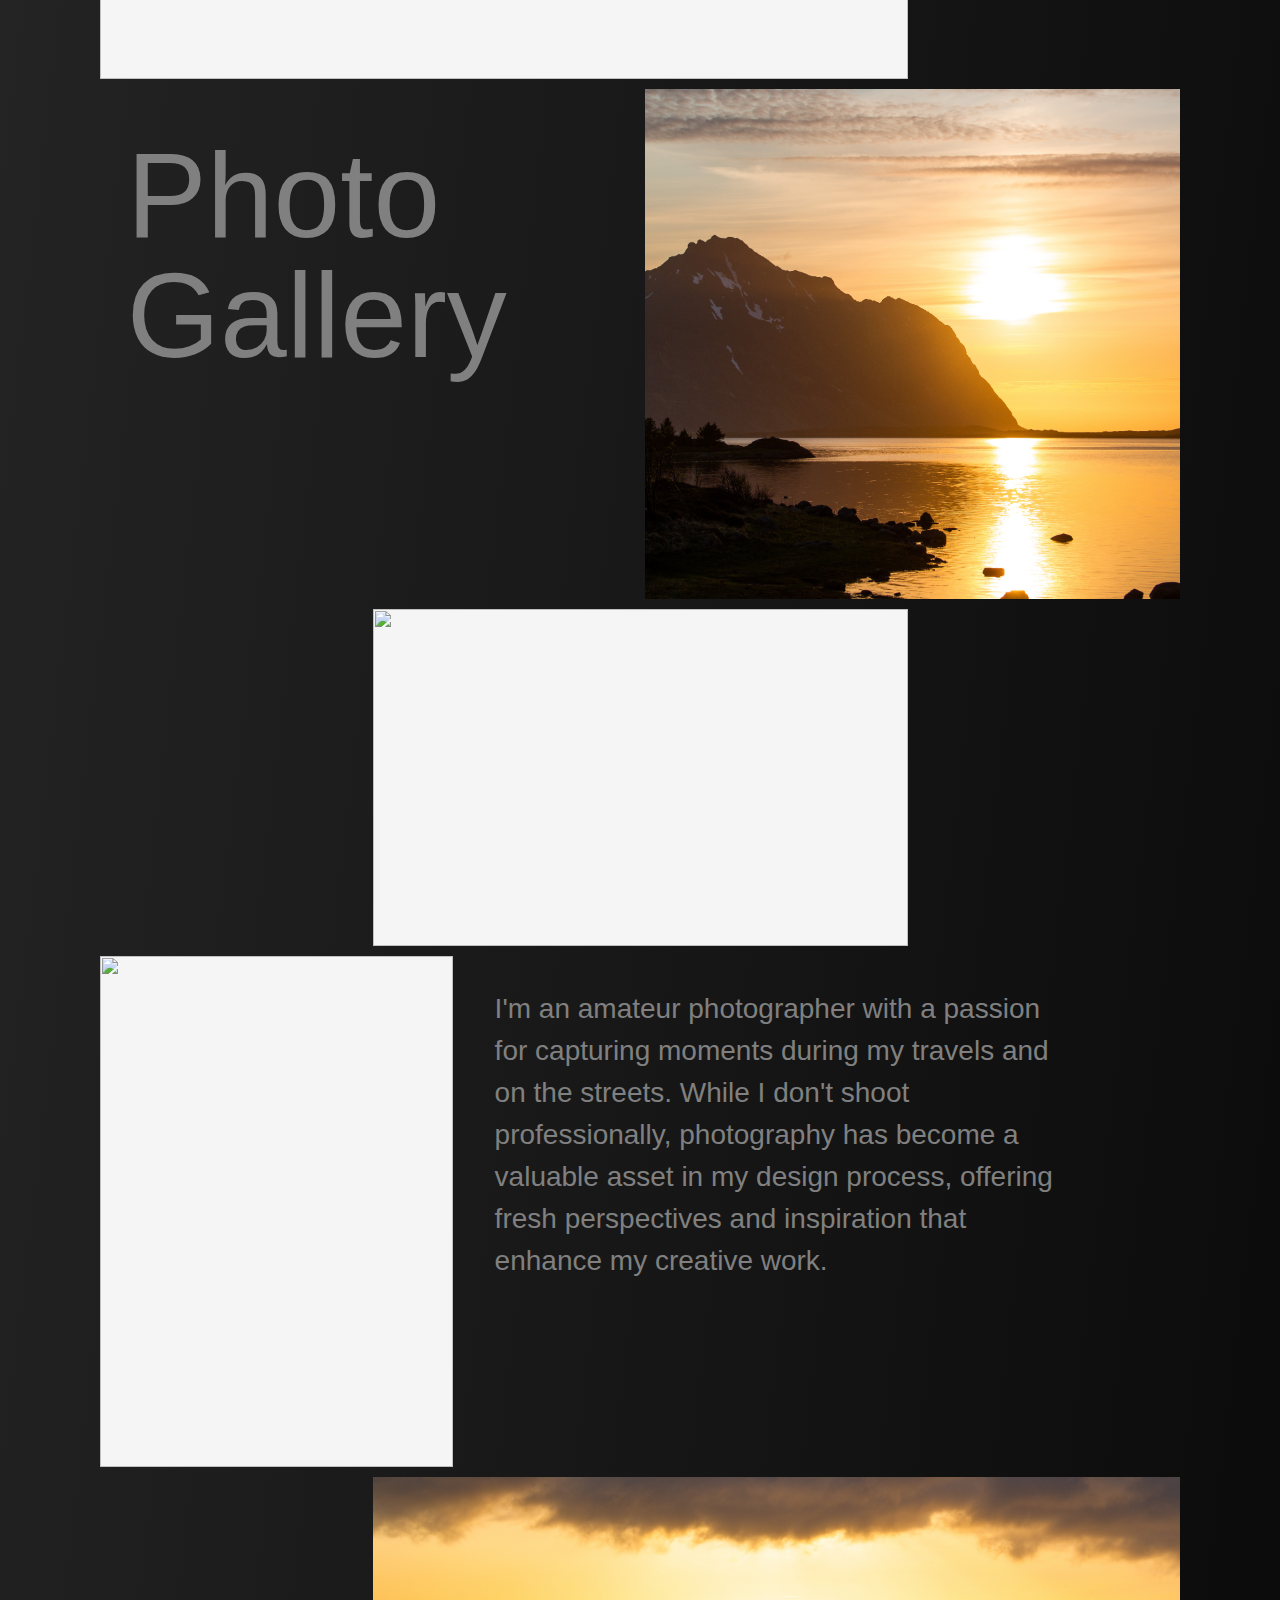
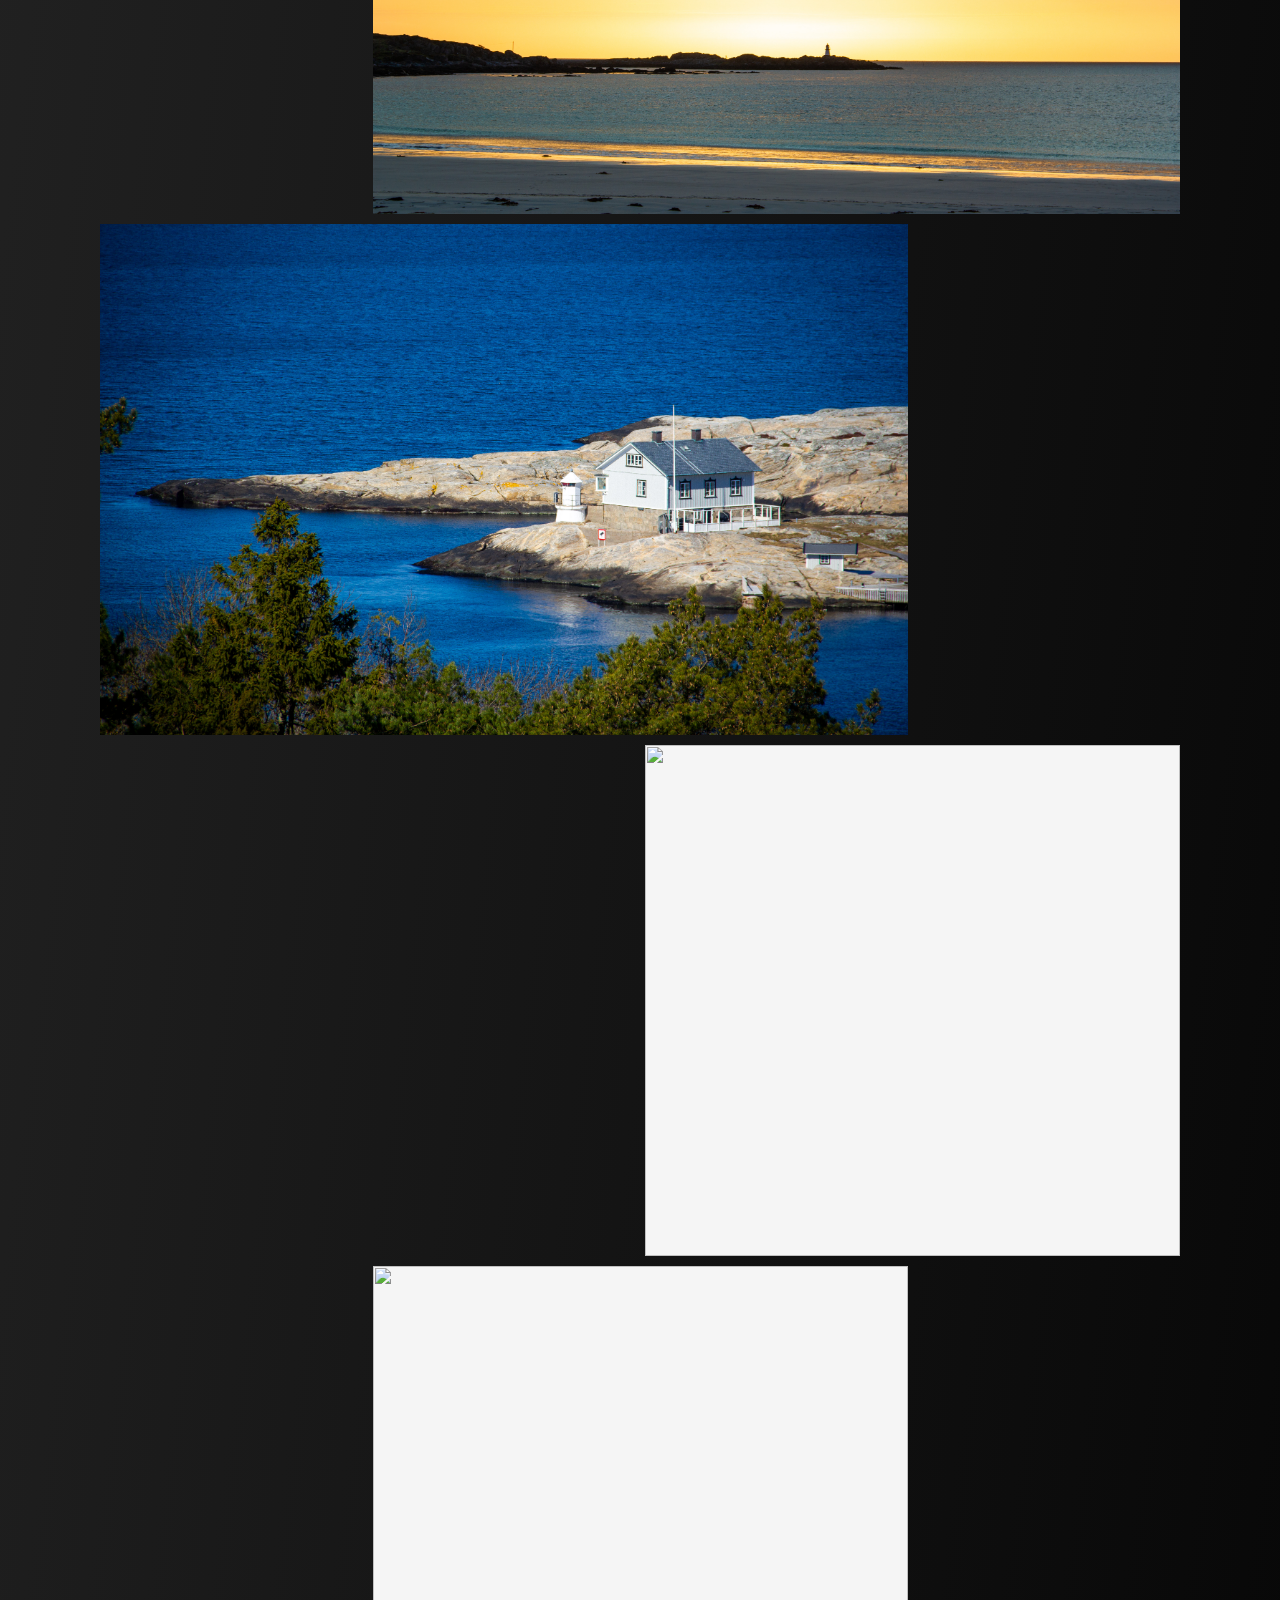
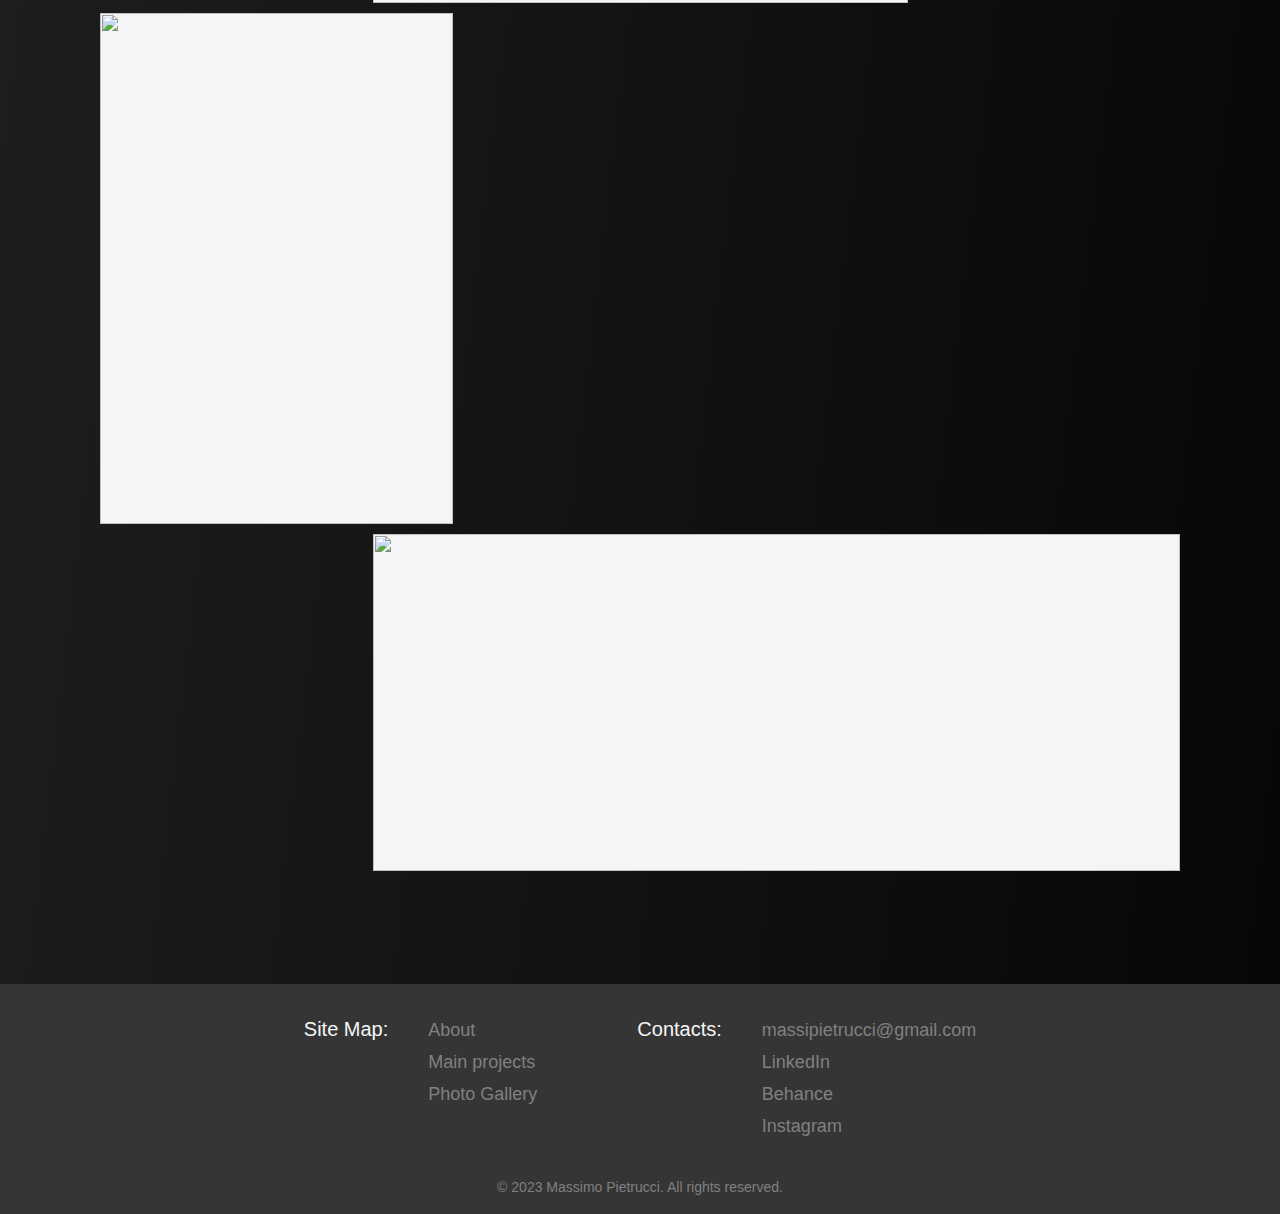
==== commit db701d43: "Sept 2024 Update" ====
--- a/index.html
+++ b/index.html
@@ -29,7 +29,7 @@
                 <ul>
                 <li><a href="#about">About</a></li>
                 <li><a href="#projects">Projects</a></li>
-                <li><a href="#showcase">Other Works</a></li>
+                <li><a href="#showcase">Photo Gallery</a></li>
                 </ul>
             </div>
 
@@ -39,10 +39,14 @@
 
                 <!--<div class="about-title"><h1>That's Me</h1></div>-->
                 
-                <div class="about-text real-about-text"> <p>
-                    Hi! I’m Massimo and I’m a communication design graduate at Politecnico di Milano. <br>
-                    After experiencing design in all its forms I am now specializing in UI/UX and design for web. 
-                    Down here you can see the main projects developed during my university career. Enjoy! 
+                <div class="about-text"> <p>
+                    Hi! I’m Massimo, a recent graduate from Politecnico di Milano. 
+                    Throughout my studies, I explored design in its many forms, 
+                    and I’m now working as a graphic designer at Veolia. 
+                    I’m passionate about diving deeper into UI and web design, 
+                    while also enjoying amateur photography in my free time. Below, 
+                    you'll find a selection of my key projects, both from my academic journey and personal pursuits. 
+                    I hope you enjoy exploring them!
                 </p>
                 </div> 
                 <div class="about-card">
@@ -118,6 +122,22 @@
                         </p>
                     </div>
                 </div></a>
+
+                <a href="pageMoneyme.html">
+                    <div class="big-card">
+                        <div class="card-image">
+                            <img src="Media/moneyme/PreviewMoneyme.jpg" alt="">
+                        </div>
+                        <div class="card-text">
+                            <h2>Money.Me</h2>
+                            <p>
+                                Money.me is an AI-powered web app designed to teach users about finance and smart investing. 
+                                Developed during the GDSC AI Hackathon, it offers personalized financial advice, contract analysis,
+                                 and easy-to-understand visual comparisons. With a clean, user-friendly interface and engaging features,
+                                  Money.me helps users make informed decisions while learning key financial concepts.
+                            </p>
+                        </div>
+                    </div></a>
 
                 <a href="pageCarte.html">
                 <div class="big-card">
@@ -166,21 +186,29 @@
                     </div></a>
 
             </div>
-<div class="wrapper paddingBottom1" id="showcase"><h1>Other Works</h1></div>
+            
+<div class="wrapper paddingBottom1" id="showcase"> <!--<h1>Other Works</h1>--></div> 
 
 <div class="showcase wrapper" >
-    <div class="card"><img src="Media/Copertina Animata.gif" alt=""></div>
-    <div class="card"><img src="Media/Moto.jpg" alt=""></div>
-    <div class="card"><img src="Media/IMG_9985.jpg" alt=""></div>
-    <div class="card"><img src="Media/SailingPoster.jpg" alt=""></div>
-    <div class="card"><img src="Media/Baru.jpg" alt=""></div>
-    <div class="card"><img src="Media/Logo DesignVersoRisorsa 3.png" alt=""></div>
-    <div class="card"><img src="Media/pinocchio1.jpg" alt=""></div>
-    <div class="card"><img src="Media/PorcelliniRender.png" alt=""></div>
-    <div class="card"><img src="Media/PXL_20220207_161022484.jpg" alt=""></div>
-    <div class="card"><img src="Media/TipografiaArcade.jpg" alt=""></div>
-
-
+    <div class="card"><img src="Media/gallery/IMG_2702.jpg" alt=""></div>
+    <div class="card about-text"> <div ><h1 id="photoGalleryTitle">Photo Gallery</h1></div></div>
+    <div class="card"><img src="Media/gallery/NrkpLftn-305.jpg" alt=""></div>
+    <div class="card"><img src="Media/gallery/Colombia-6098.jpg" alt=""></div>
+    <div class="card"><img src="Media/gallery/BovisaStreet-5422.jpg" alt=""></div>
+    <div class="card about-text"><p id="photoGalleryBio"> 
+        I'm an amateur photographer with a passion for capturing moments during my travels and on the streets. 
+        While I don't shoot professionally, photography has become a valuable asset in my design process, 
+        offering fresh perspectives and inspiration that enhance my creative work.
+    </p></div>
+    <div class="card"><img src="Media/gallery/NrkpLftn-300.jpg" alt=""></div>
+
+    <div class="card"><img src="Media/gallery/GothemburgInsta-194.jpg" alt=""></div>
+    <div class="card about-text"></div>
+    <div class="card"><img src="Media/gallery/Colombia-6124.jpg" alt=""></div>
+    <div class="card"><img src="Media/gallery/Colombia-5915.jpg" alt=""></div>
+    <div class="card"><img src="Media/gallery/BovisaStreet-4304.jpg" alt=""></div>
+    <div class="card about-text"> </div>
+    <div class="card"><img src="Media/gallery/Colombia--4.jpg" alt=""></div>
 </div>
 </div>
 
@@ -192,7 +220,7 @@
                     <p style="grid-column: 1; grid-row: 1;">Site Map:</p>
                     <p style="grid-column: 2; grid-row: 1;"><a href="index.html#about"> About</a></p>
                     <p style="grid-column: 2; grid-row: 2;"><a href="index.html#projects"> Main projects</a></p>
-                    <p style="grid-column: 2; grid-row: 3;"><a href="index.html#showcase"> Other works</a></p>
+                    <p style="grid-column: 2; grid-row: 3;"><a href="index.html#showcase"> Photo Gallery</a></p>
             </div>
 
             <div class="footer-grid">
--- a/master.css
+++ b/master.css
@@ -70,7 +70,7 @@
 #hamburger {
     margin-left: 5%;
     z-index: 51;
-    color: grey;
+    color: whitesmoke;
 }
 
 #menu ul {
@@ -194,14 +194,9 @@
 
 
 .about-text {
-    font-size: clamp(14px, 2.5vw, 24px);
+    grid-column: 1 / span 3;
+    font-size: clamp(14px, 2.5vw, 28px);
   }
-
-  .real-about-text {
-    grid-column: 1 / span 3;
-    font-size: clamp(16px, 3vw, 32px);
-}
-
 
 .about-text p {
     transition: 0.3s;
@@ -264,7 +259,7 @@
     position: relative;
     width: 100%;
     margin-top: 20px;
-    border-radius: 8px;
+    border-radius: 0px;
     padding: 0 20px 0 20px;
     overflow: visible;
     margin-bottom: 100px;
@@ -275,8 +270,8 @@
 .big-card:hover, .big-card:active {
     padding: 20px;
     background-color: #414141;
-
-}
+}
+
 .big-card p {
     transition: 0.3s;
 }
@@ -286,7 +281,8 @@
 
 .card-image {
     height: clamp(200px, 45vw, 420px);
-    border-radius: 5px;
+    transition: 0.3s;
+    border-radius: 0px;
     overflow: hidden;
     box-sizing: border-box;
 }
@@ -309,63 +305,82 @@
 
 .showcase {
     display: grid;
-    gap: clamp(10px, 3.5vw, 40px);
-    grid-template-columns: repeat(4, 1fr);
-    grid-auto-rows: clamp(40px, 20vw, 250px);
+    gap: 10px;
+    grid-template-columns: repeat(12, 1fr);
+    /*    gap: clamp(10px, 5.5vw, 40px);
+    grid-auto-rows: clamp(40px, 18vw, 250px); */
+    grid-auto-rows: clamp(8px, 6vw, 80px);
     padding-bottom: 50px;
-}
-
+
+}
+
+#photoGalleryTitle {
+    padding: 5%;
+    font-size: clamp(24px, 10vw, 120px);
+}
+
+#photoGalleryBio {
+    padding: 5%;
+}
 
 .card {
-    display: flex;
+  /*  display: flex;
     flex-direction: column;
     justify-content: center;
-    align-items: center;
-    background: #353535;
-    border: 1px solid grey;
-    border-radius: 5px;
-    height: 100%;
-    width: 100%;
-    box-sizing: border-box;
-    transition: 0.3s;
+    align-items: center; */
+    object-fit: cover;
+    background-color: whitesmoke;
+    box-sizing: content-box;
+    transition: 0.1s;
     overflow: hidden;
-}
+    border: 0px solid whitesmoke;
+    border-radius: 0px;
+    /* border-bottom-width: clamp(5px, 3vw, 30px);
+    border-top-width: clamp(5px, 3vw, 30px); */
+}
+
 
 .card:hover {
-    border: 6px solid grey;
-    transform: translateY(-5px);
-}
-
-.card:nth-child(8n + 1) {
-    grid-row: span 2 / auto;
-}
-.card:nth-child(8n + 2) {
-    grid-column: auto / span 2;
-}
-.card:nth-child(8n + 3) {
-    grid-row: auto / span 1;
-}
-.card:nth-child(8n + 4) {
-    grid-row: span 2 / auto;
-}
-.card:nth-child(8n + 5) {
-    grid-column: auto / span 2;
-}
-.card:nth-child(8n + 6) {
-    grid-row: auto / span 1;
-}
-.card:nth-child(8n + 7) {
-    grid-column: span 2 / auto;
-    grid-row: span 2 / auto;
-}
-.card:nth-child(8n + 8) {
-    grid-column: auto / span 2;
-}
-
-
-.card-tablet {
-    display: flex;
-}
+    border: 4px solid whitesmoke;
+}
+
+.card img {
+    border-radius: 0px;
+}
+
+.card:nth-child(7n + 1) {
+    grid-column: span 9 / auto;
+    grid-row: span 6 / auto;
+}
+.card:nth-child(7n + 2) {
+    grid-column: span 6;
+    grid-row: span 6;
+    border: 0px;
+    background-color: transparent;
+}
+.card:nth-child(7n + 3) {
+    grid-column: 7 / span 6;
+    grid-row: span 6 / auto;
+}
+.card:nth-child(7n + 4) {
+    grid-column: 4 / span 6;
+    grid-row: span 4 / auto;
+}
+.card:nth-child(7n + 5) {
+    grid-column: 1 / span 4;
+    grid-row: span 6 / auto;
+}
+.card:nth-child(7n + 6) {
+    grid-column: 5 / span 7;
+    grid-row: span 6 / auto;
+    border: 0px;
+    background-color: transparent;
+}
+.card:nth-child(7n + 7) {
+    grid-column: 4 / span 9;
+    grid-row: span 4 / auto;
+}
+
 
 
 footer {
@@ -502,23 +517,24 @@
 
     .big-card {
         display: grid;
-        grid-template-columns: repeat(4, 1fr);
+        grid-template-columns: repeat(6, 1fr);
         gap: 20px;
         margin-bottom: 200px;
     }
 
     .card-image {
         grid-row: 1;
-        grid-column: 1 /span 3;
-    }
-
-    .big-card:nth-child(even) .card-image {
-        grid-column: 2 /span 3;
+        grid-column: 1 /span 4;
+    }
+
+    a:nth-child(even) .card-image {
+        grid-column: 3 /span 4;
     }
 
     .card-text {
         padding-top: 0;
         grid-row: 1;
+        grid-column: span 2;
     }
 
     .footerWrap {
@@ -546,24 +562,4 @@
 
 #sketchFabFrame {
     height: clamp(400px, 70vw, 600px);
-  }
-
-
-@media (min-width: 768px) {
-    .big-card {
-        grid-template-columns: repeat(6, 1fr);
-    }
-
-    .card-image {
-        grid-column: 1 /span 4;
-    }
-
-    a:nth-child(even) .card-image {
-        grid-column: 3 /span 4;
-    }
-
-
-    .card-text {
-        grid-column: span 2;
-    }
-}
+}
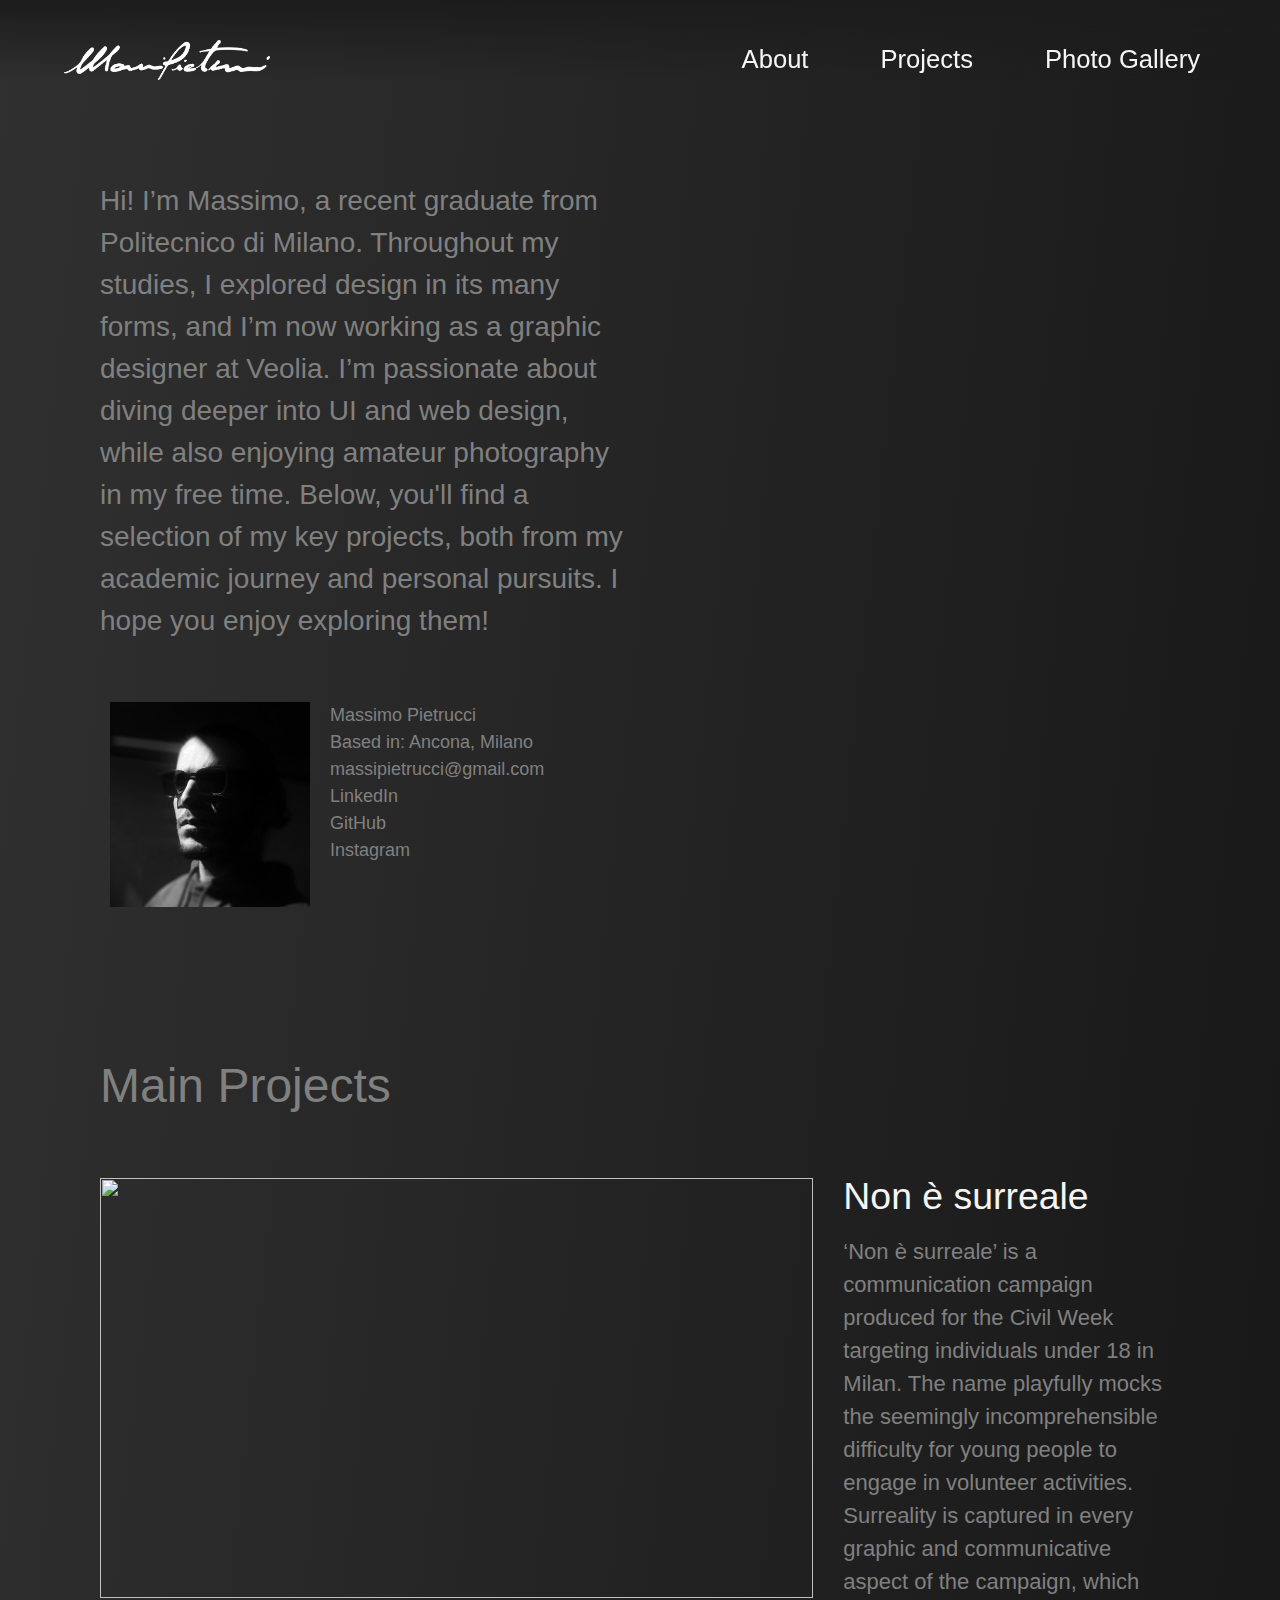
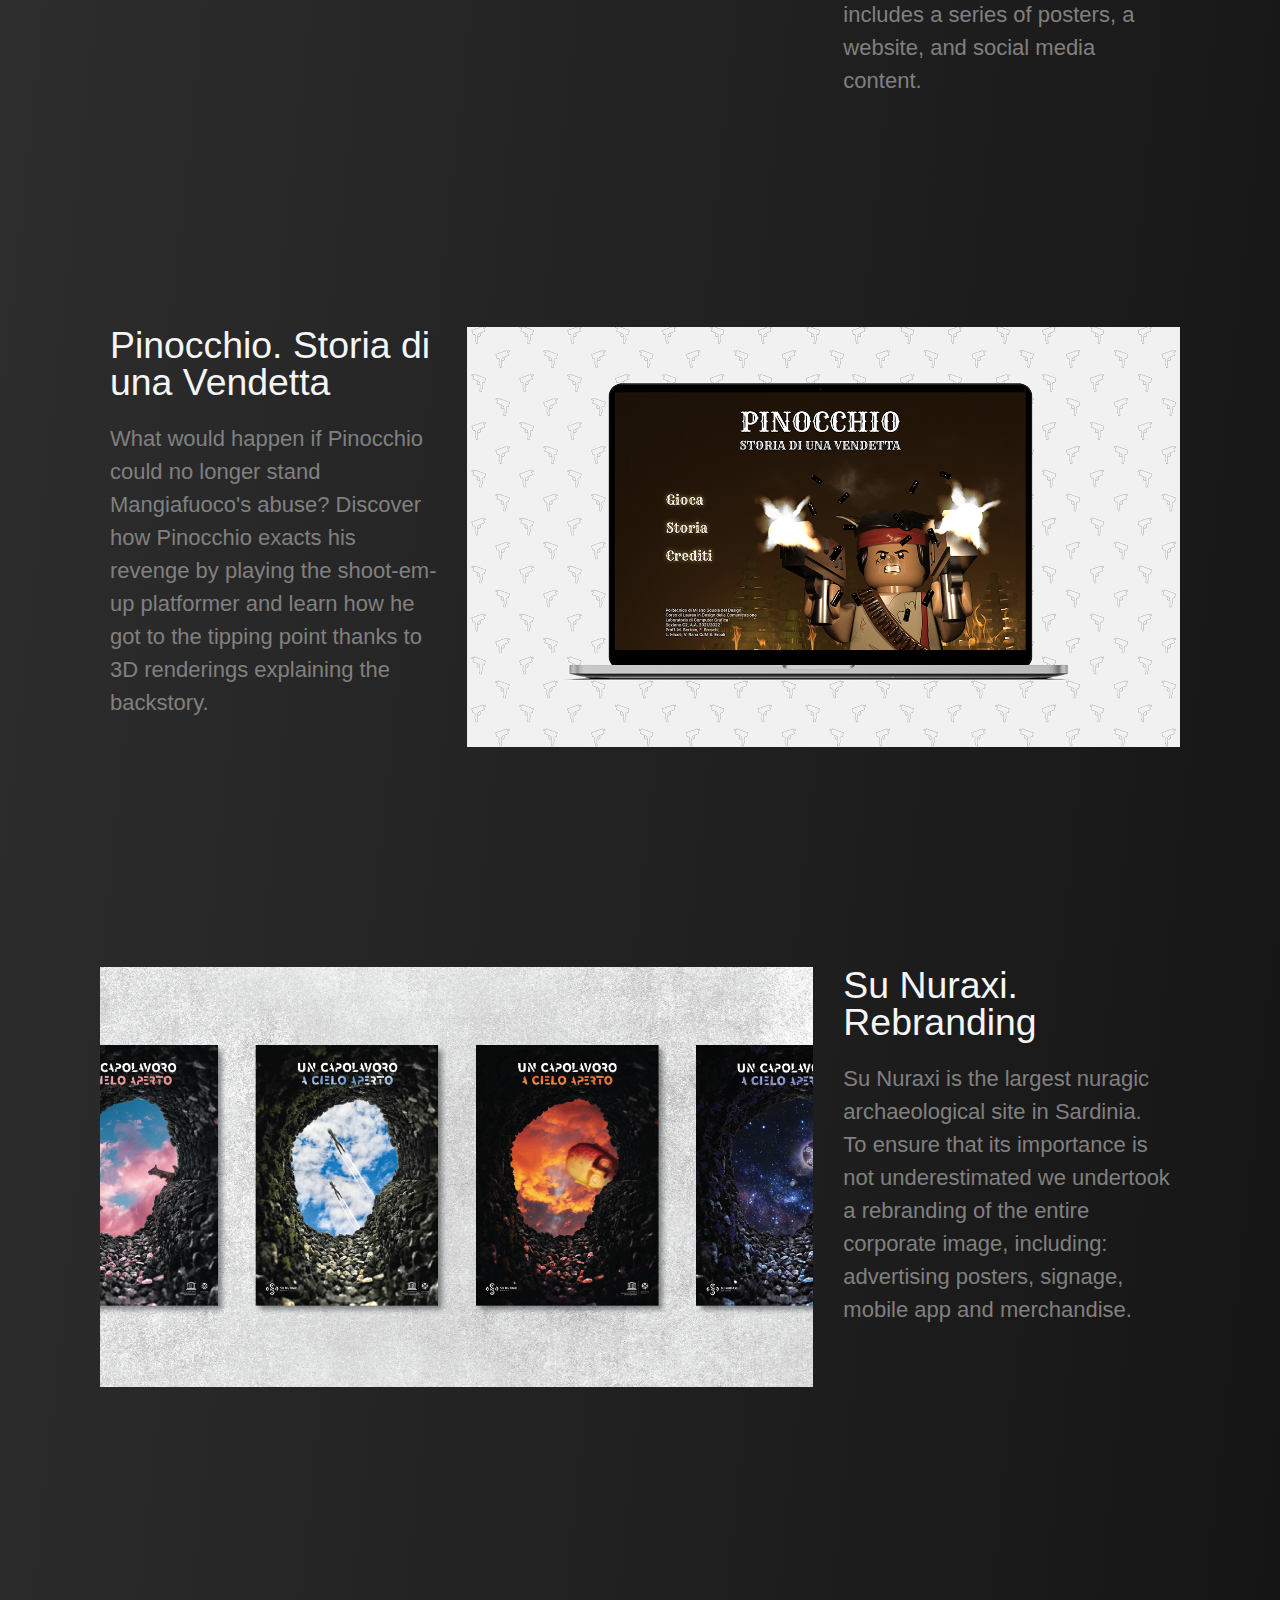
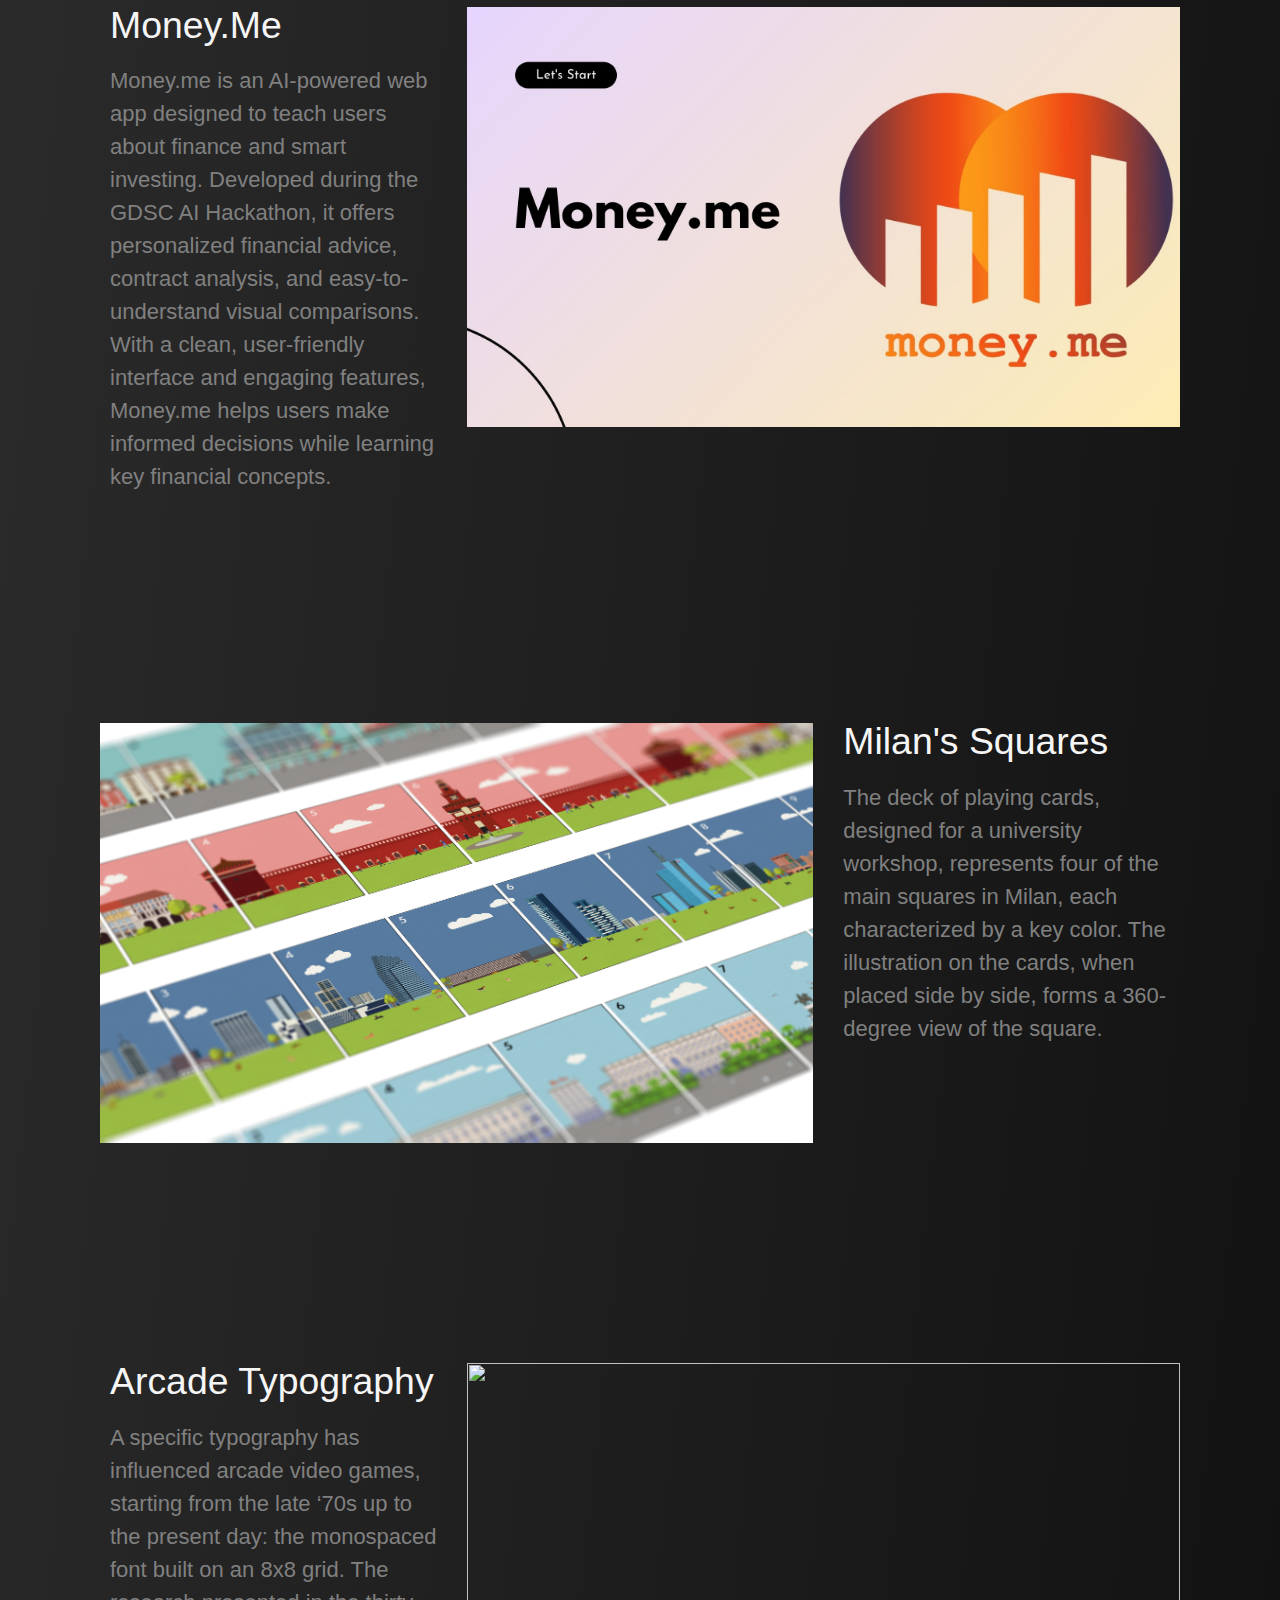
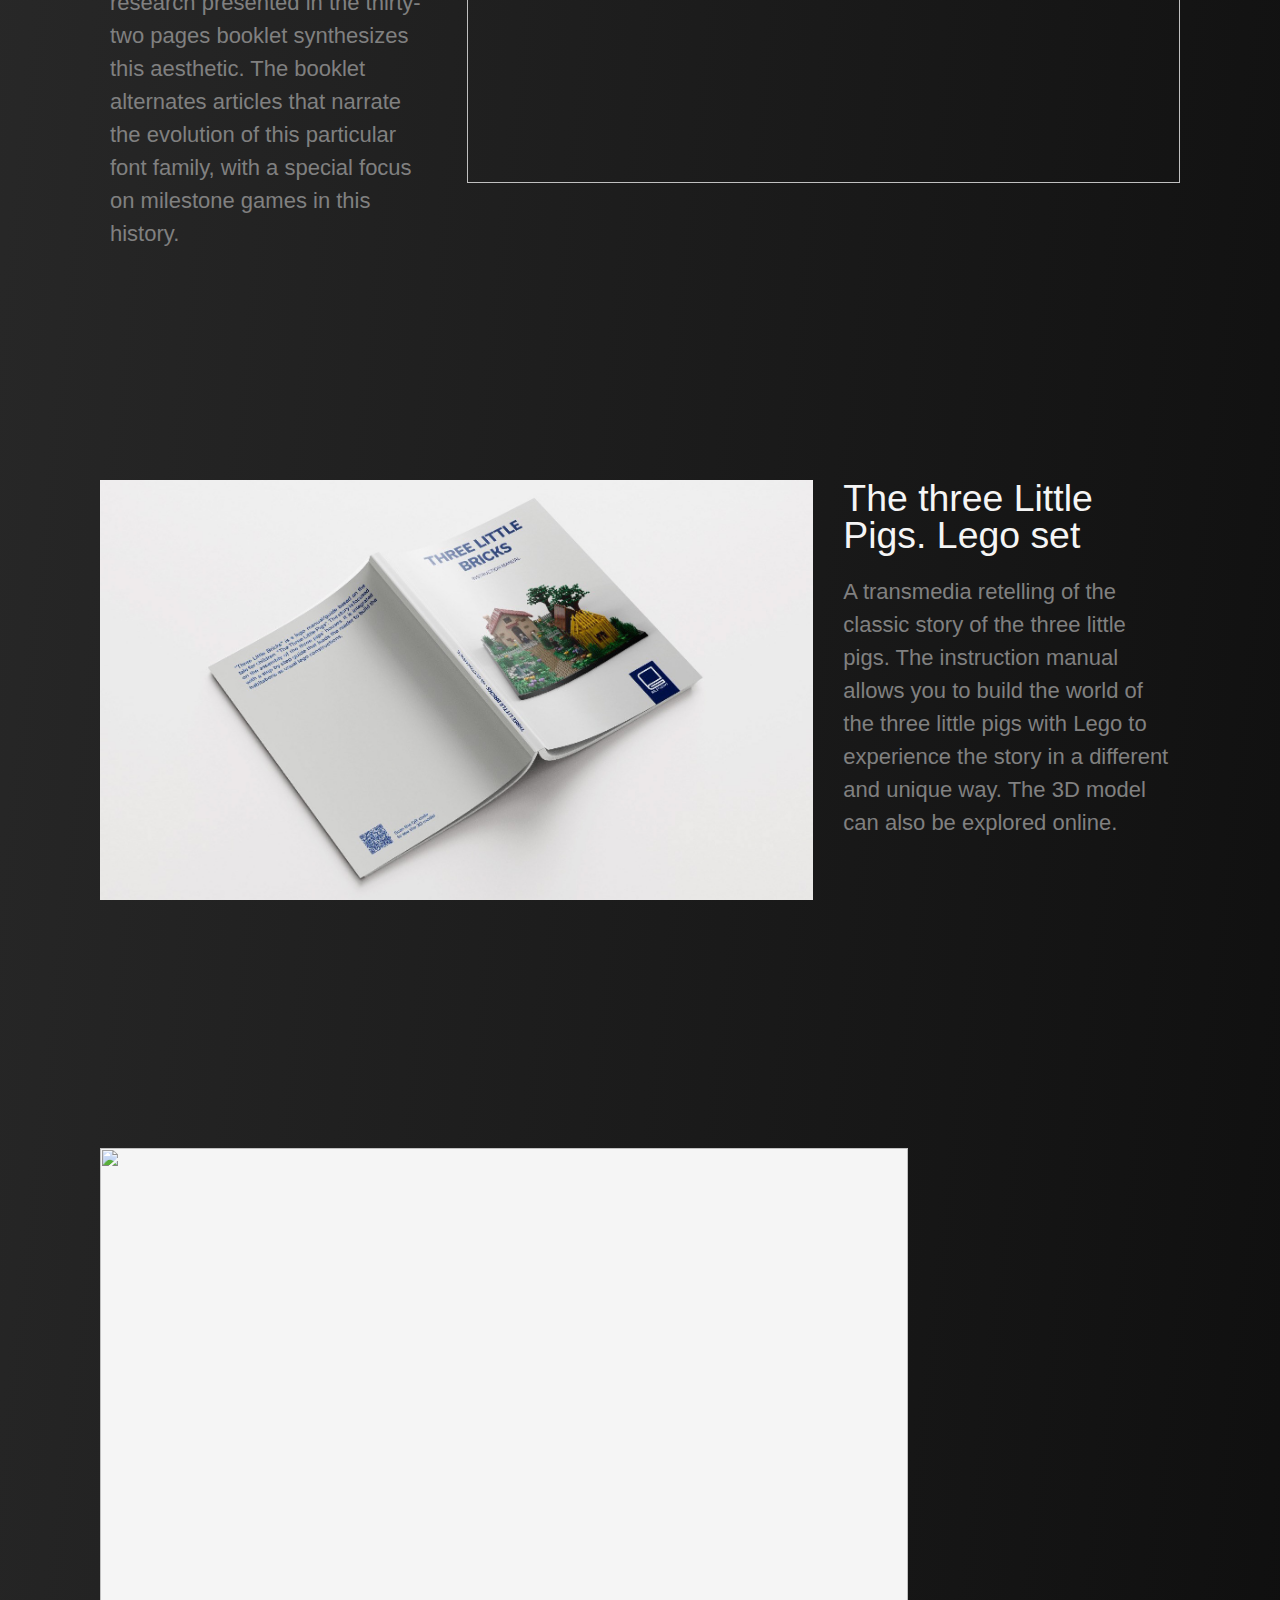
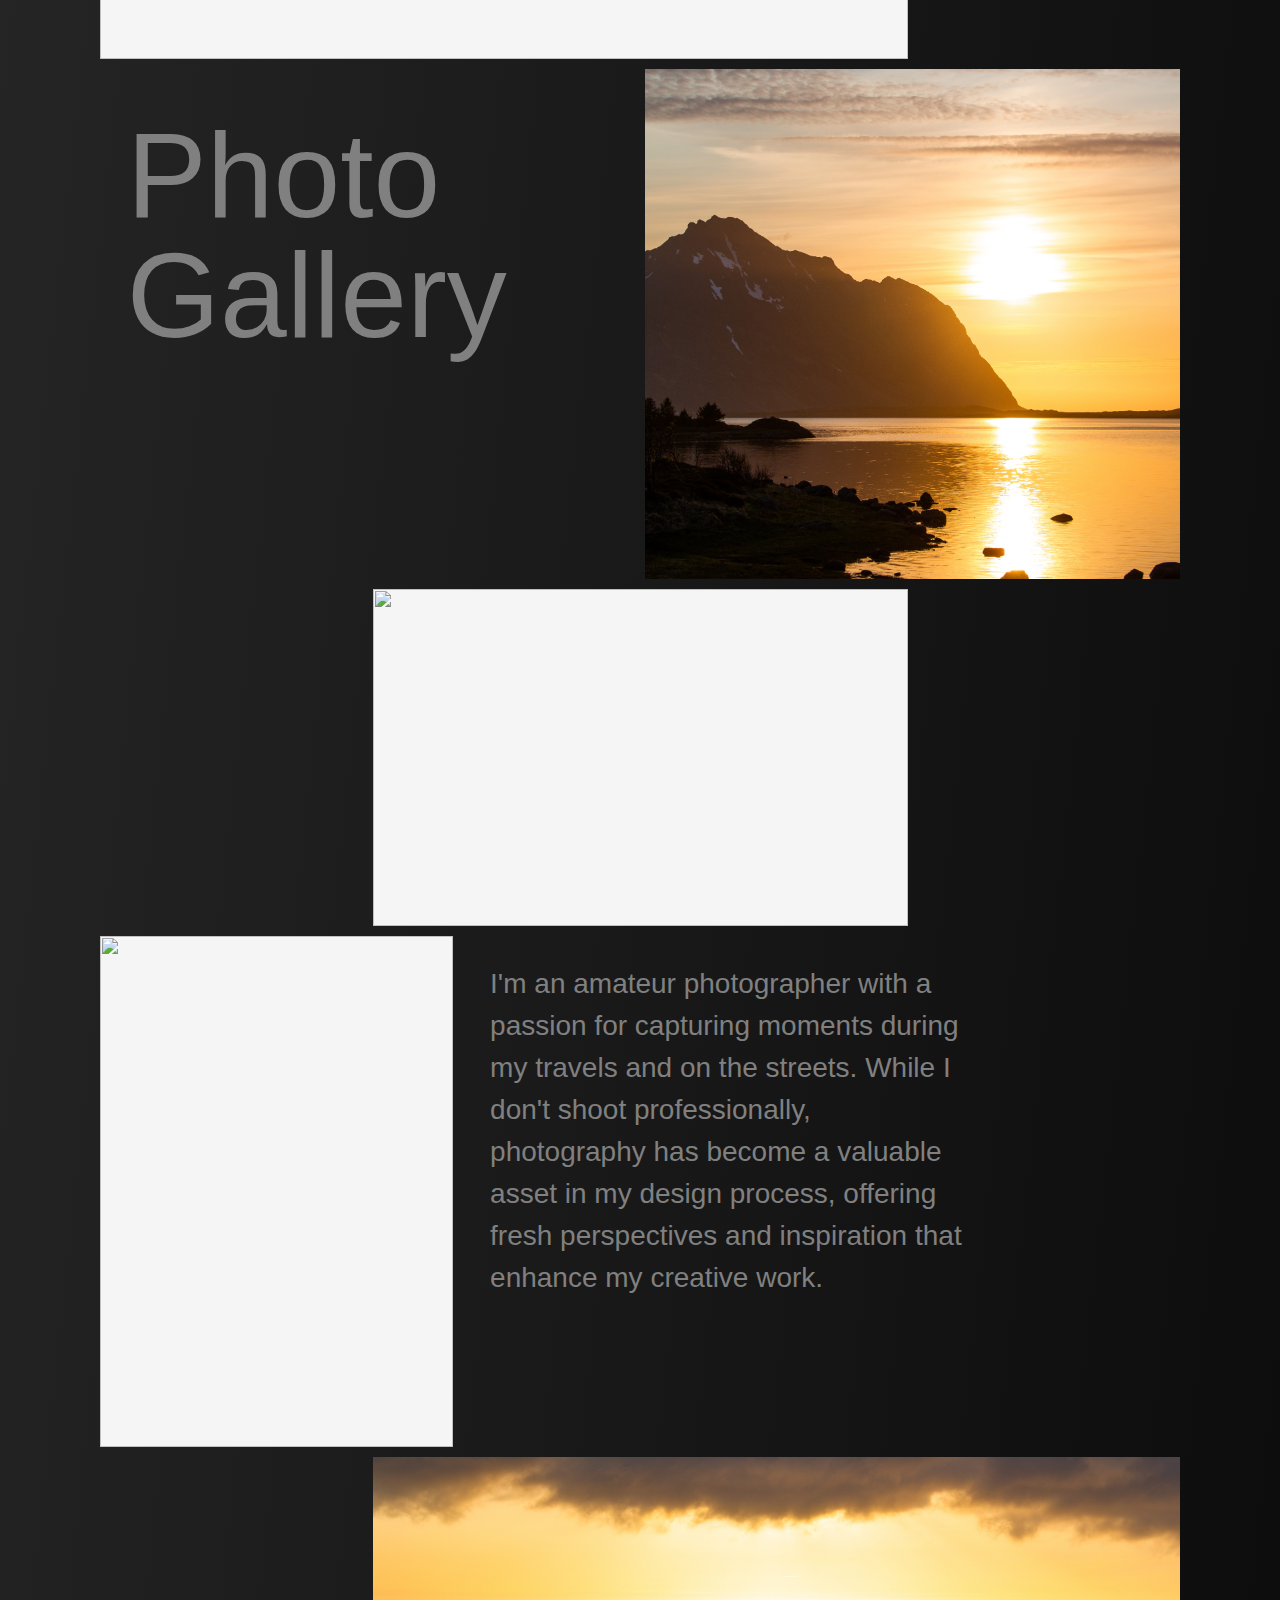
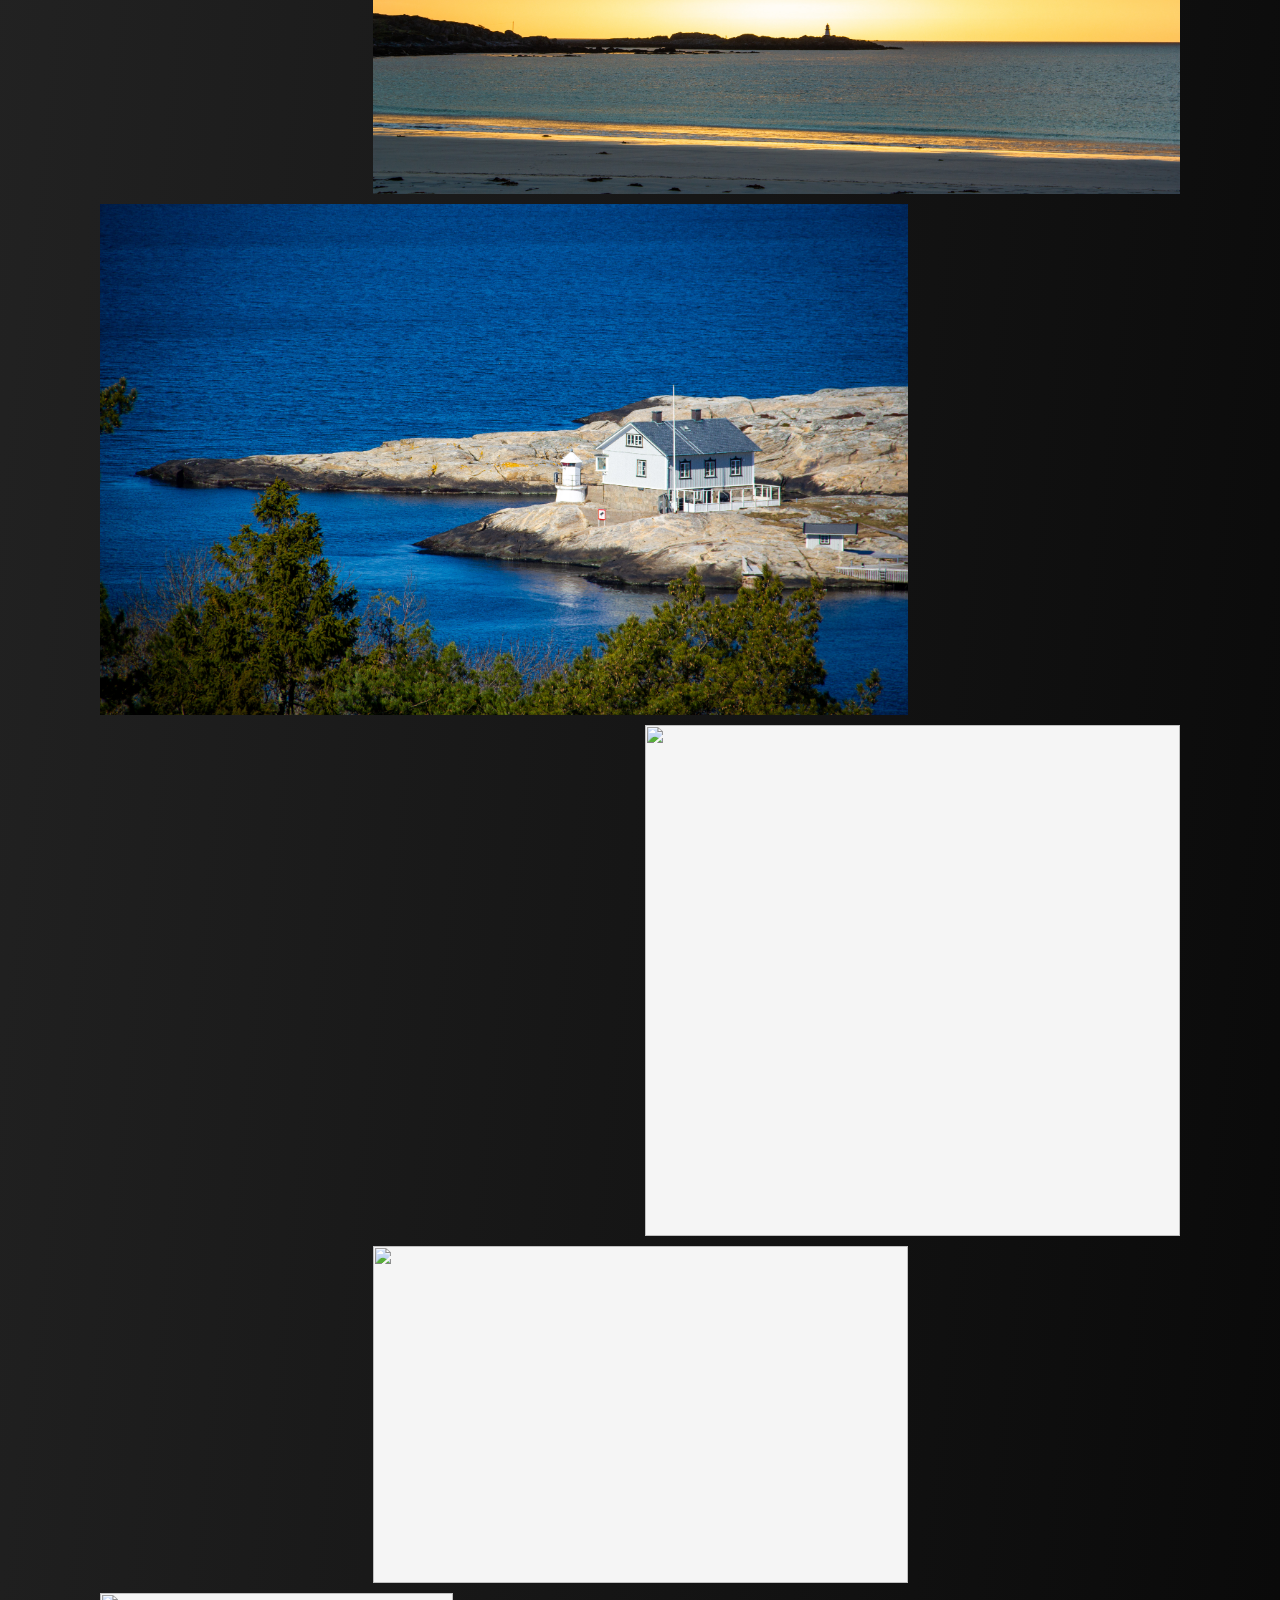
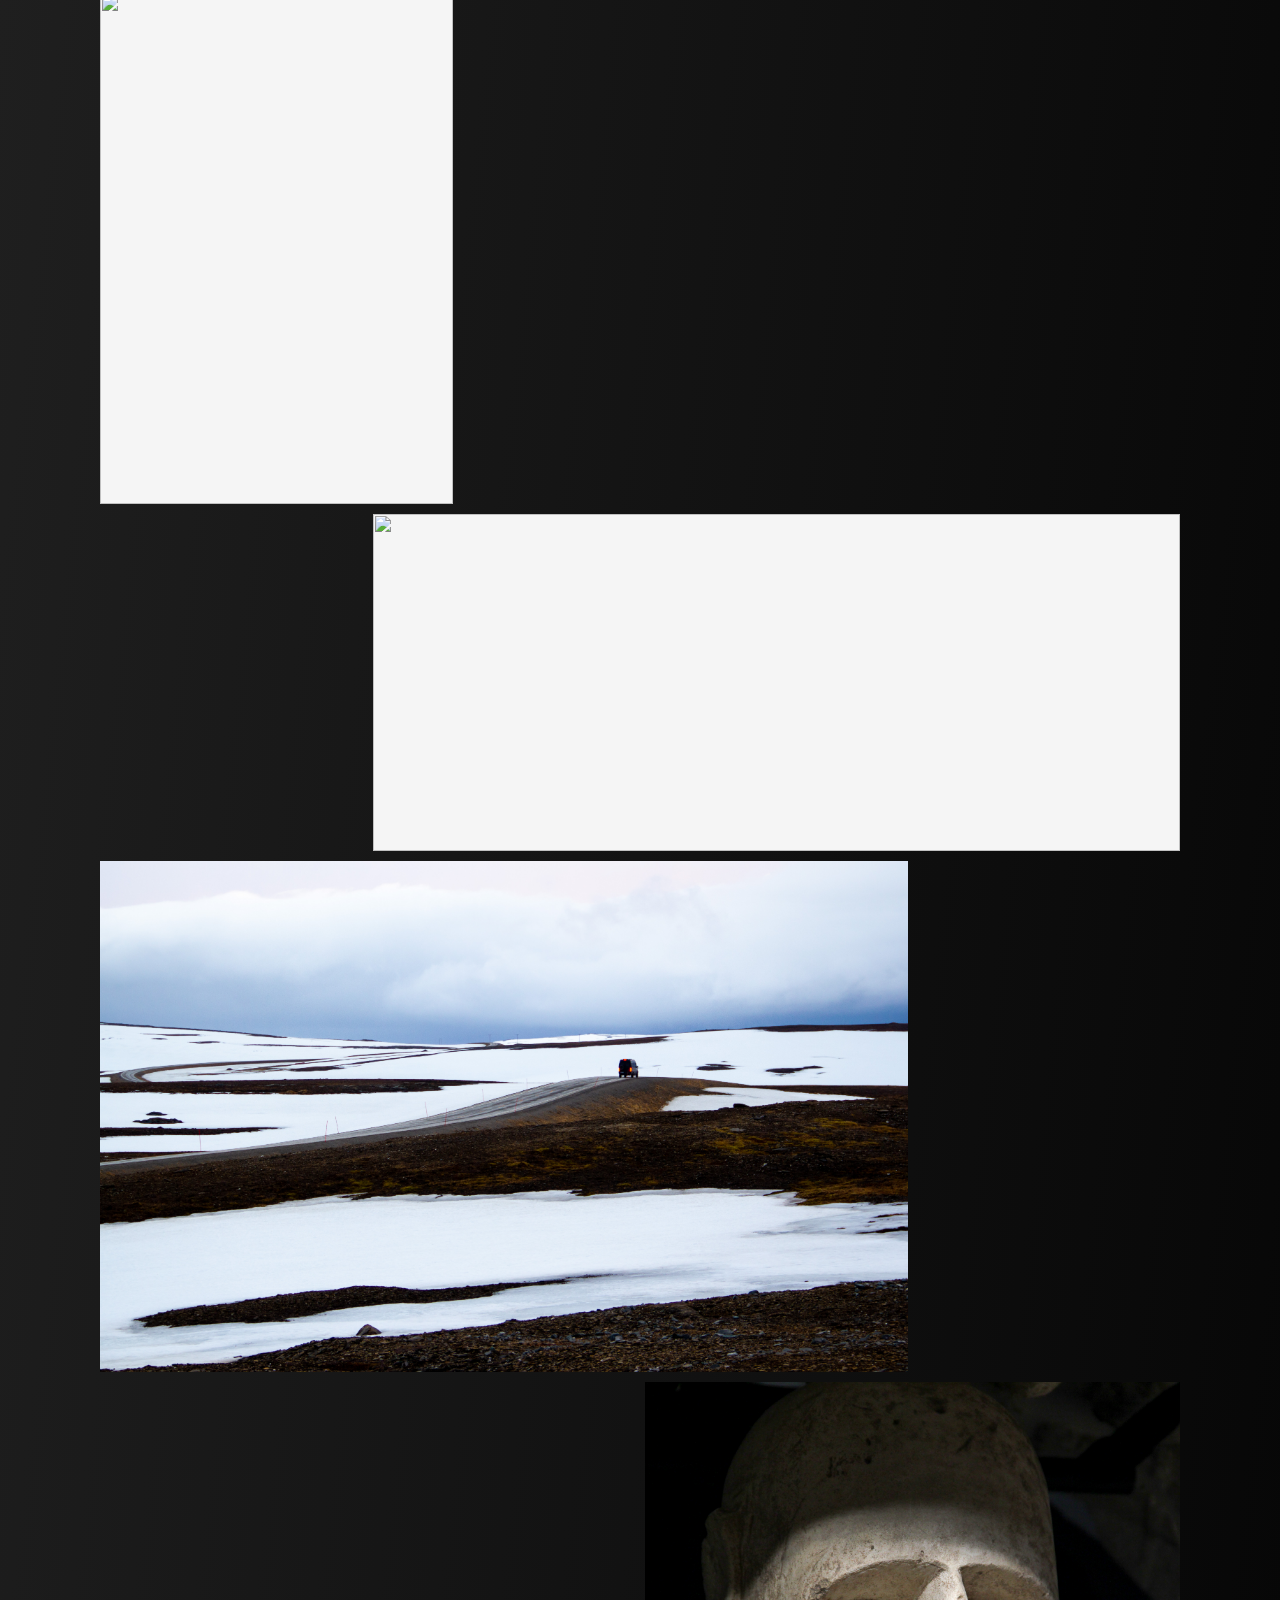
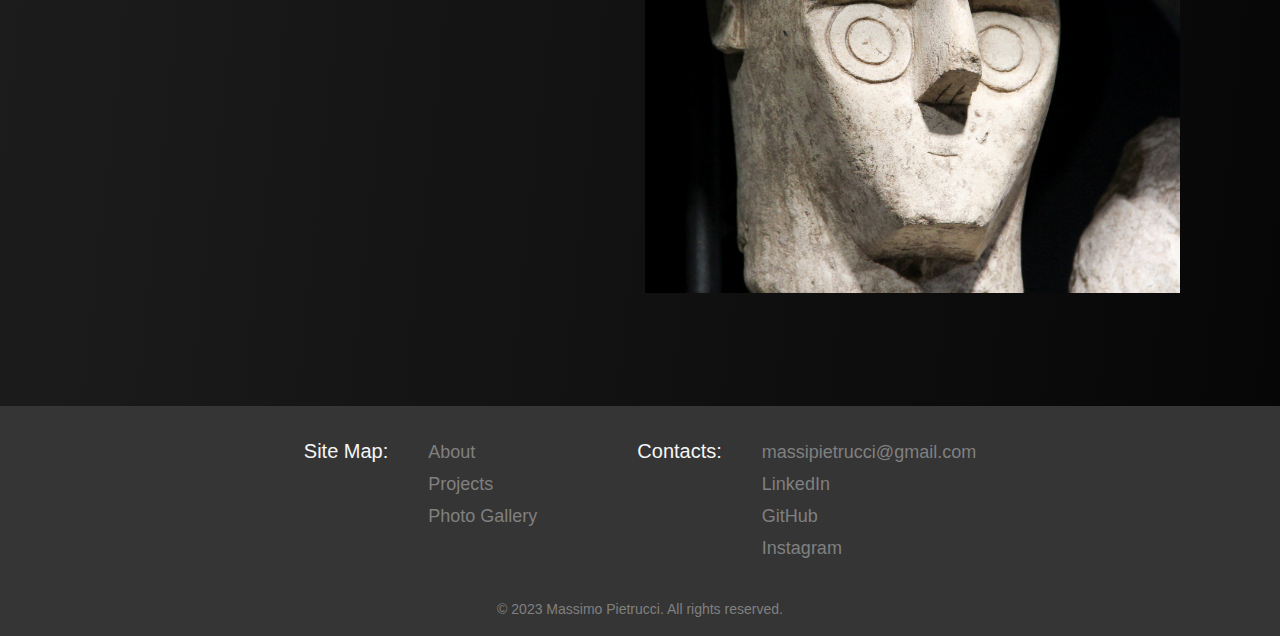
==== commit 1a91ad67: "Update & Fixes" ====
--- a/index.html
+++ b/index.html
@@ -1,6 +1,13 @@
 <!DOCTYPE html>
 <html>
     <head>
+        <title>Massimo Pietrucci Portfolio</title>
+        <link rel="icon" type="image/x-icon" href="logoiconV2.png" style="object-fit: cover;">
+
+        <meta name="description" content="Massimo Pietrucci's personal portfolio. 
+        Discover my passion for design and take a look to some of my favourite projects, 
+        with the hope of giving inspiration for your own design creations.">
+
         <meta charset="UTF8">
         <link rel="stylesheet" href="reset.css">
         <link rel="stylesheet" href="hamburger.css">
@@ -9,11 +16,12 @@
         <script src="menuHide.js" defer></script>
 
         <meta name="viewport" content="width=device-width, initialscale=1">
-        <script>
+         <script>
             function toggleActive(elementId) {
               document.getElementById(elementId).classList.toggle("active");
             }
-          </script>
+         </script>
+
     </head>
     <body>
         <div class="content-wrap">
@@ -57,7 +65,7 @@
 
                         <p><a href="https://www.linkedin.com/in/massimo-pietrucci-610339299/"> LinkedIn</a></p>
 
-                        <p><a href="https://www.behance.net/massimopietruc1"> Behance</a></p>
+                        <p><a href="https://github.com/SwagBoy2000"> GitHub</a></p>
 
                         <p><a href="https://www.instagram.com/massipietrucci/"> Instagram</a></p>
                         </div> 
@@ -94,7 +102,7 @@
                         
                         <div class="card-image">
                             
-                            <img src="Media/pinocchio-mockup.png" alt="">
+                            <img src="Media/pinocchio/pinocchio-mockup.png" alt="">
                         
                         </div>
                         <div class="card-text">
@@ -110,7 +118,7 @@
                     <a href="pageNuraxi.html">
                 <div class="big-card">
                     <div class="card-image">
-                        <img src="Media/SuNuraxi1.png" alt="">
+                        <img src="Media/Nuraxi/SuNuraxi1.png" alt="">
                     </div>
                     <div class="card-text">
                         <h2>Su Nuraxi. Rebranding</h2>
@@ -172,7 +180,7 @@
                 <a href="pagePorcellini.html">
                     <div class="big-card">
                         <div class="card-image">
-                            <img src="Media/PorcelliniCover.jpeg" alt="">
+                            <img src="Media/Porcellini/PorcelliniCover.jpeg" alt="">
                         </div>
                         <div class="card-text">
                             <h2>The three Little Pigs. Lego set</h2>
@@ -209,6 +217,11 @@
     <div class="card"><img src="Media/gallery/BovisaStreet-4304.jpg" alt=""></div>
     <div class="card about-text"> </div>
     <div class="card"><img src="Media/gallery/Colombia--4.jpg" alt=""></div>
+
+    <div class="card"><img src="Media/gallery/NrkpLftn-023.jpg" alt=""></div>
+    <div class="card about-text"></div>
+    <div class="card"><img src="Media/gallery/Baru.jpg" alt=""></div>
+
 </div>
 </div>
 
@@ -219,15 +232,15 @@
             <div class="footer-grid">
                     <p style="grid-column: 1; grid-row: 1;">Site Map:</p>
                     <p style="grid-column: 2; grid-row: 1;"><a href="index.html#about"> About</a></p>
-                    <p style="grid-column: 2; grid-row: 2;"><a href="index.html#projects"> Main projects</a></p>
+                    <p style="grid-column: 2; grid-row: 2;"><a href="index.html#projects"> Projects</a></p>
                     <p style="grid-column: 2; grid-row: 3;"><a href="index.html#showcase"> Photo Gallery</a></p>
             </div>
 
             <div class="footer-grid">
                 <p style="grid-column: 1; grid-row: 1;">Contacts:</p>
-                <p style="grid-column: 2; grid-row: 1;"> <a href="mailto:massipietrucci@gmail.com"> massipietrucci@gmail.com</a></p>
+                <p style="grid-column: 2; grid-row: 1;"><a href="mailto:massipietrucci@gmail.com"> massipietrucci@gmail.com</a></p>
                 <p style="grid-column: 2; grid-row: 2;"><a href="https://www.linkedin.com/in/massimo-pietrucci-610339299/"> LinkedIn</a></p>
-                <p style="grid-column: 2; grid-row: 3;"><a href="https://www.behance.net/massimopietruc1"> Behance</a></p>
+                <p style="grid-column: 2; grid-row: 3;"><a href="https://github.com/SwagBoy2000"> GitHub</a></p>
                 <p style="grid-column: 2; grid-row: 4;"><a href="https://www.instagram.com/massipietrucci/"> Instagram</a></p>
         </div>
         <div id="copyright">© 2023 Massimo Pietrucci. All rights reserved.</div>
--- a/master.css
+++ b/master.css
@@ -209,28 +209,39 @@
 .about-card {
     display: flex;
     grid-row: 2;
-    grid-column: span 3;
+    grid-column: span 4;
     flex-direction: row-reverse;
     justify-content: start;
+    background-color: transparent;
+    padding: 0 10px 0 10px;
+    transition: 0.3s;
+}
+
+.about-card:hover {
+    padding: 10px;
     background-color: #414141;
-    padding: 10px;
-    border-radius: 8px;
-}
-
+}
+
+.about-card:hover p {
+    color: whitesmoke;
+    transition: 0.3s;
+}
 
 .about-info {
 
     font-size: clamp(14px, 2.5vw, 18px);
 }
+
+.about-card p {
+    transition: 0.3s;
+}
+
 
 .about-info p a{
     transition: 0.4s;
-    color: #141414;
-}
-.about-info p {
-    transition: 0.4s;
-    color: #141414;
-}
+    color: grey;
+}
+
 
 .about-info p:hover {
     color: whitesmoke;
@@ -245,21 +256,16 @@
     grid-column: 1; */
     height: 100%;
     width: clamp(105px, 20vw, 200px);
-    border-radius: 6px;
     box-sizing: border-box;
     object-fit: cover;
     margin-right: 20px;
 }
 
-.about-img img {
-    border-radius: 6px;
-}
 
 .big-card {
     position: relative;
     width: 100%;
     margin-top: 20px;
-    border-radius: 0px;
     padding: 0 20px 0 20px;
     overflow: visible;
     margin-bottom: 100px;
@@ -321,6 +327,7 @@
 
 #photoGalleryBio {
     padding: 5%;
+    font-size: clamp(12px, 2.5vw, 28px);
 }
 
 .card {
@@ -371,7 +378,7 @@
     grid-row: span 6 / auto;
 }
 .card:nth-child(7n + 6) {
-    grid-column: 5 / span 7;
+    grid-column: 5 / span 8;
     grid-row: span 6 / auto;
     border: 0px;
     background-color: transparent;
@@ -536,6 +543,11 @@
         grid-row: 1;
         grid-column: span 2;
     }
+ 
+    .card:nth-child(7n + 6) {
+        grid-column: 5 / span 6;
+
+    }
 
     .footerWrap {
         column-gap: 100px;  
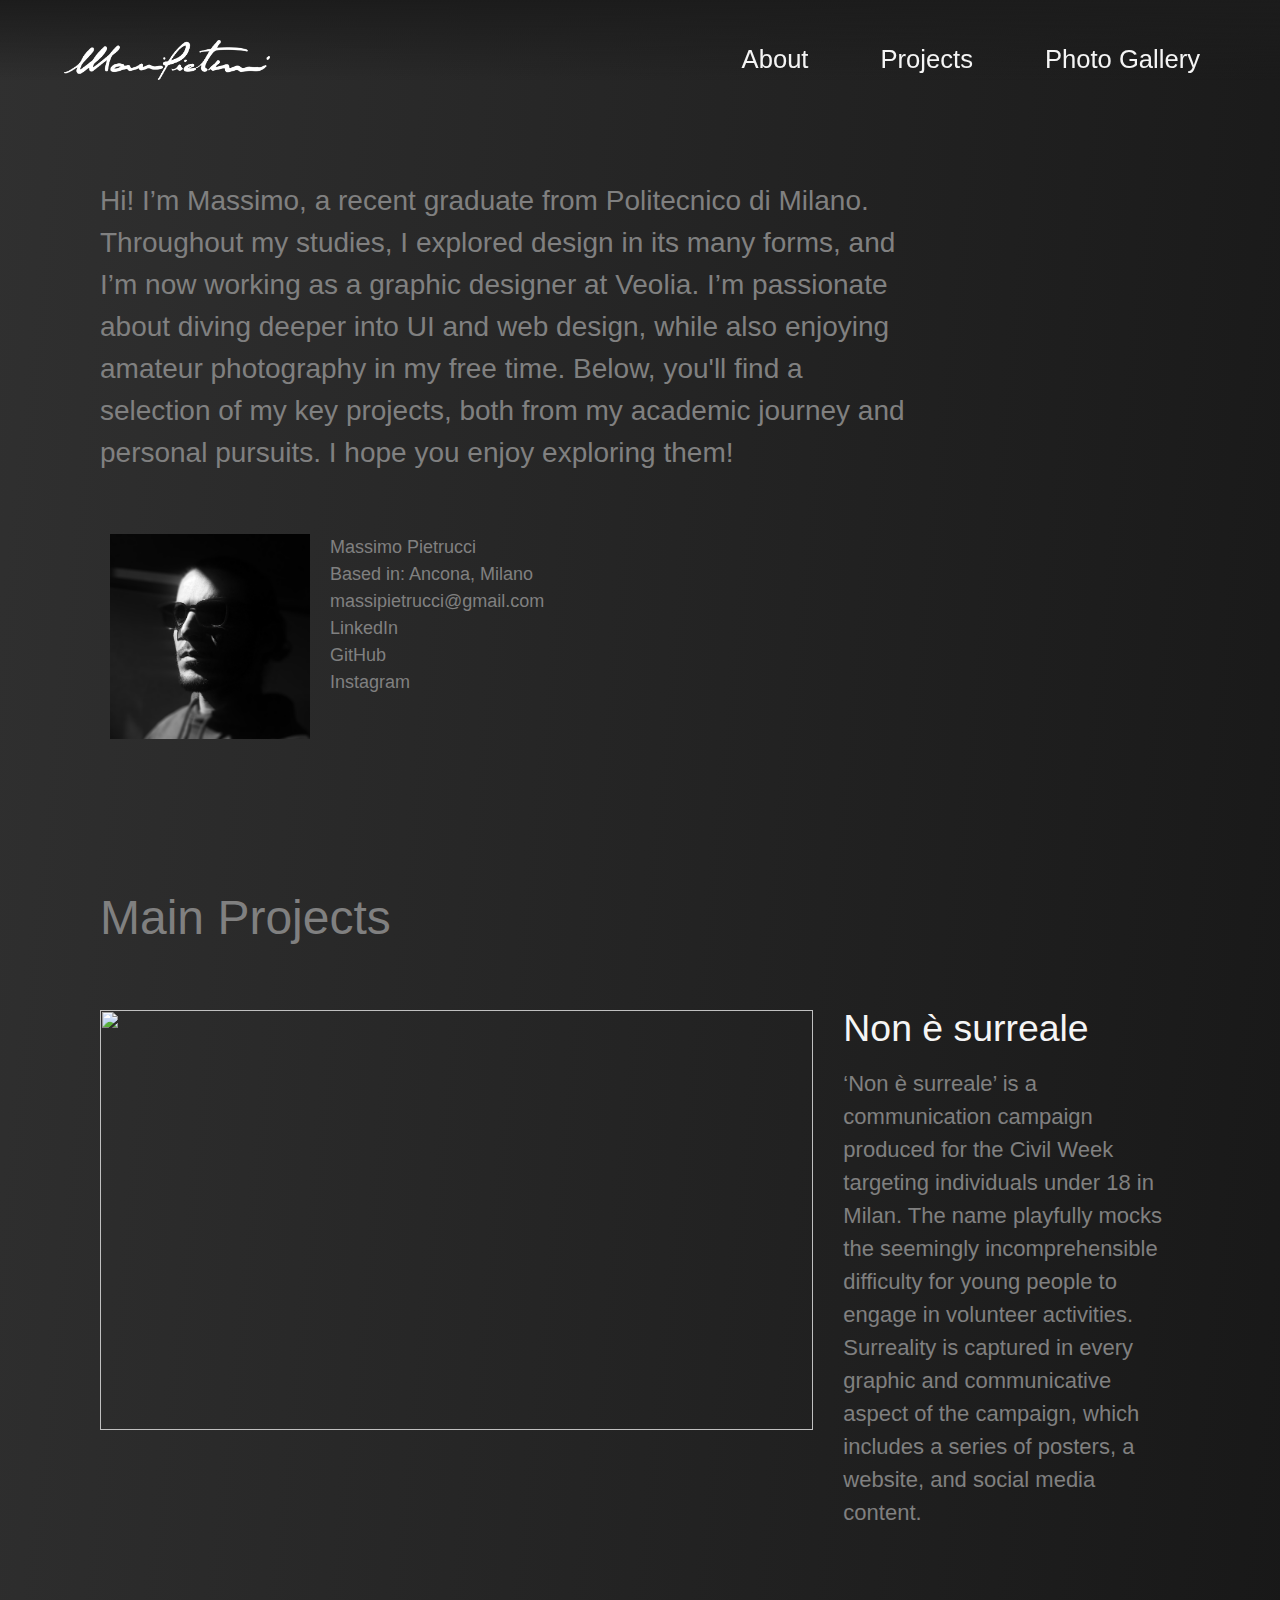
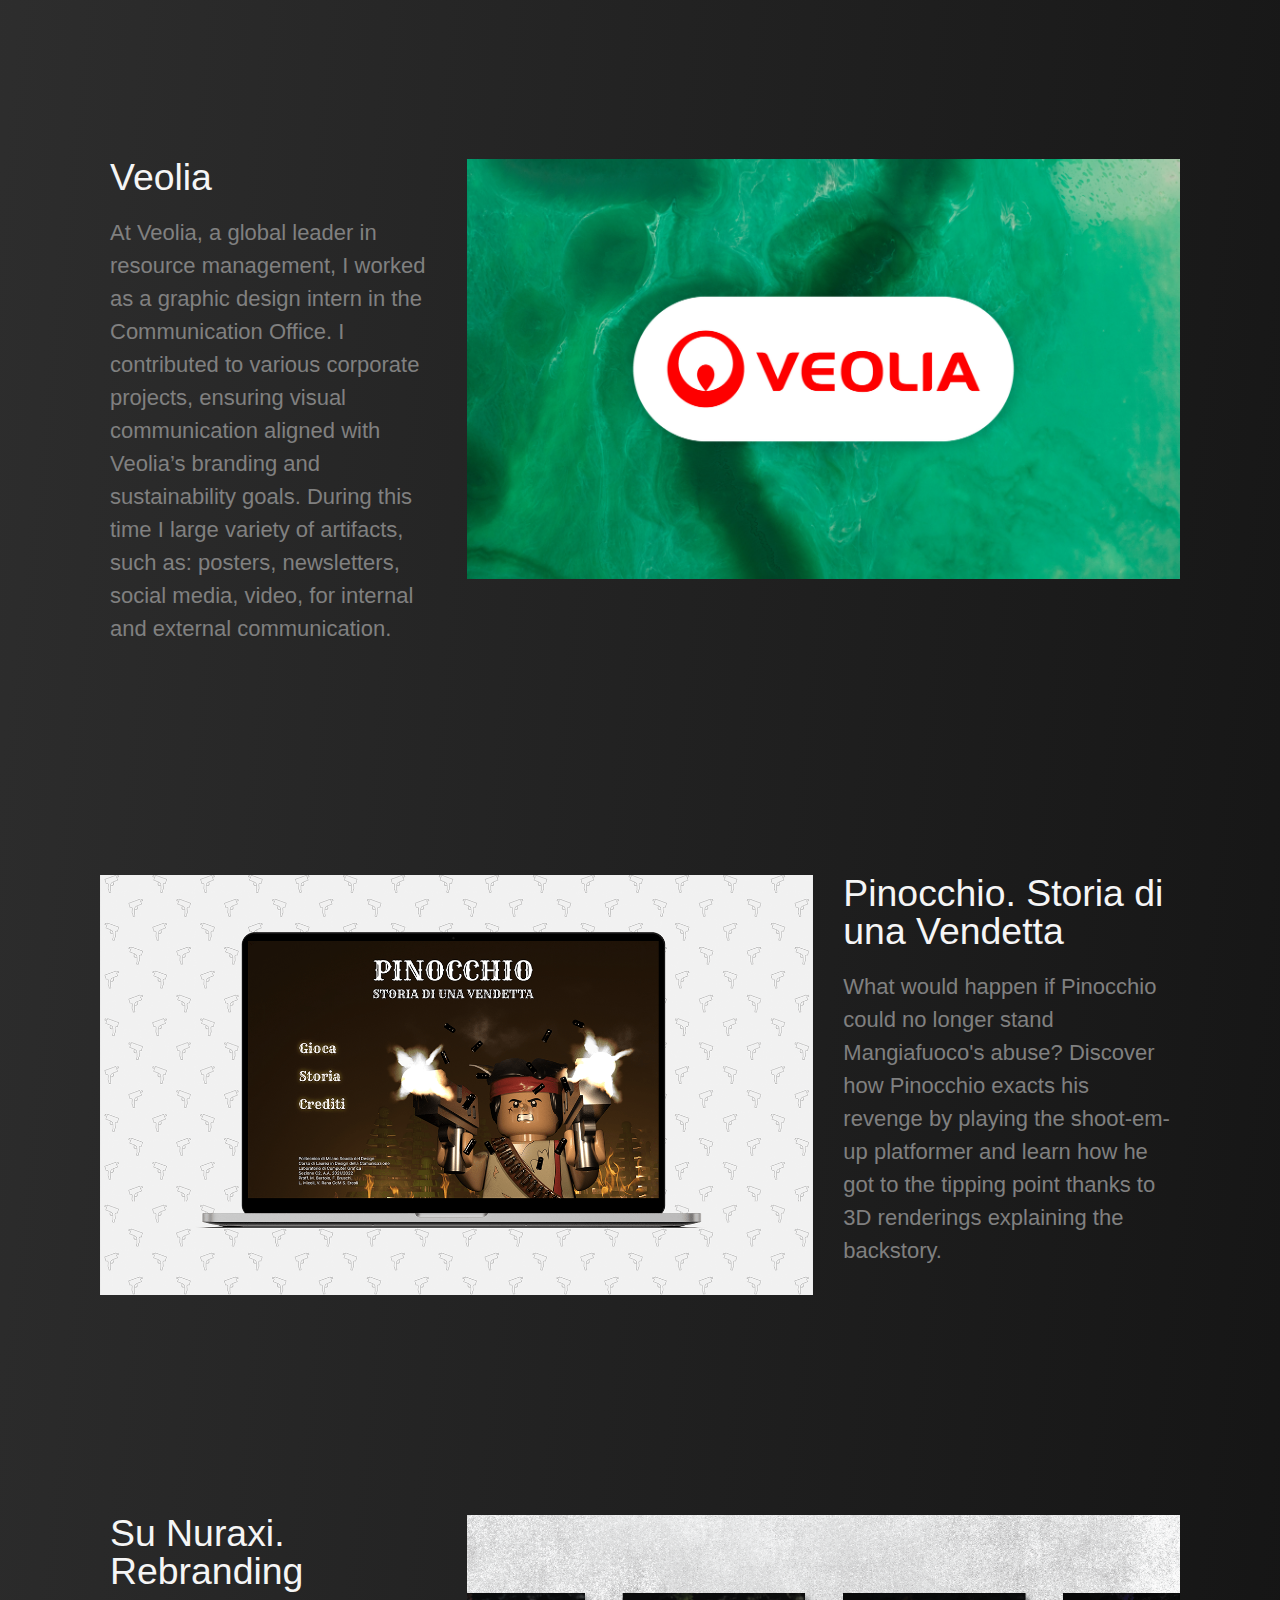
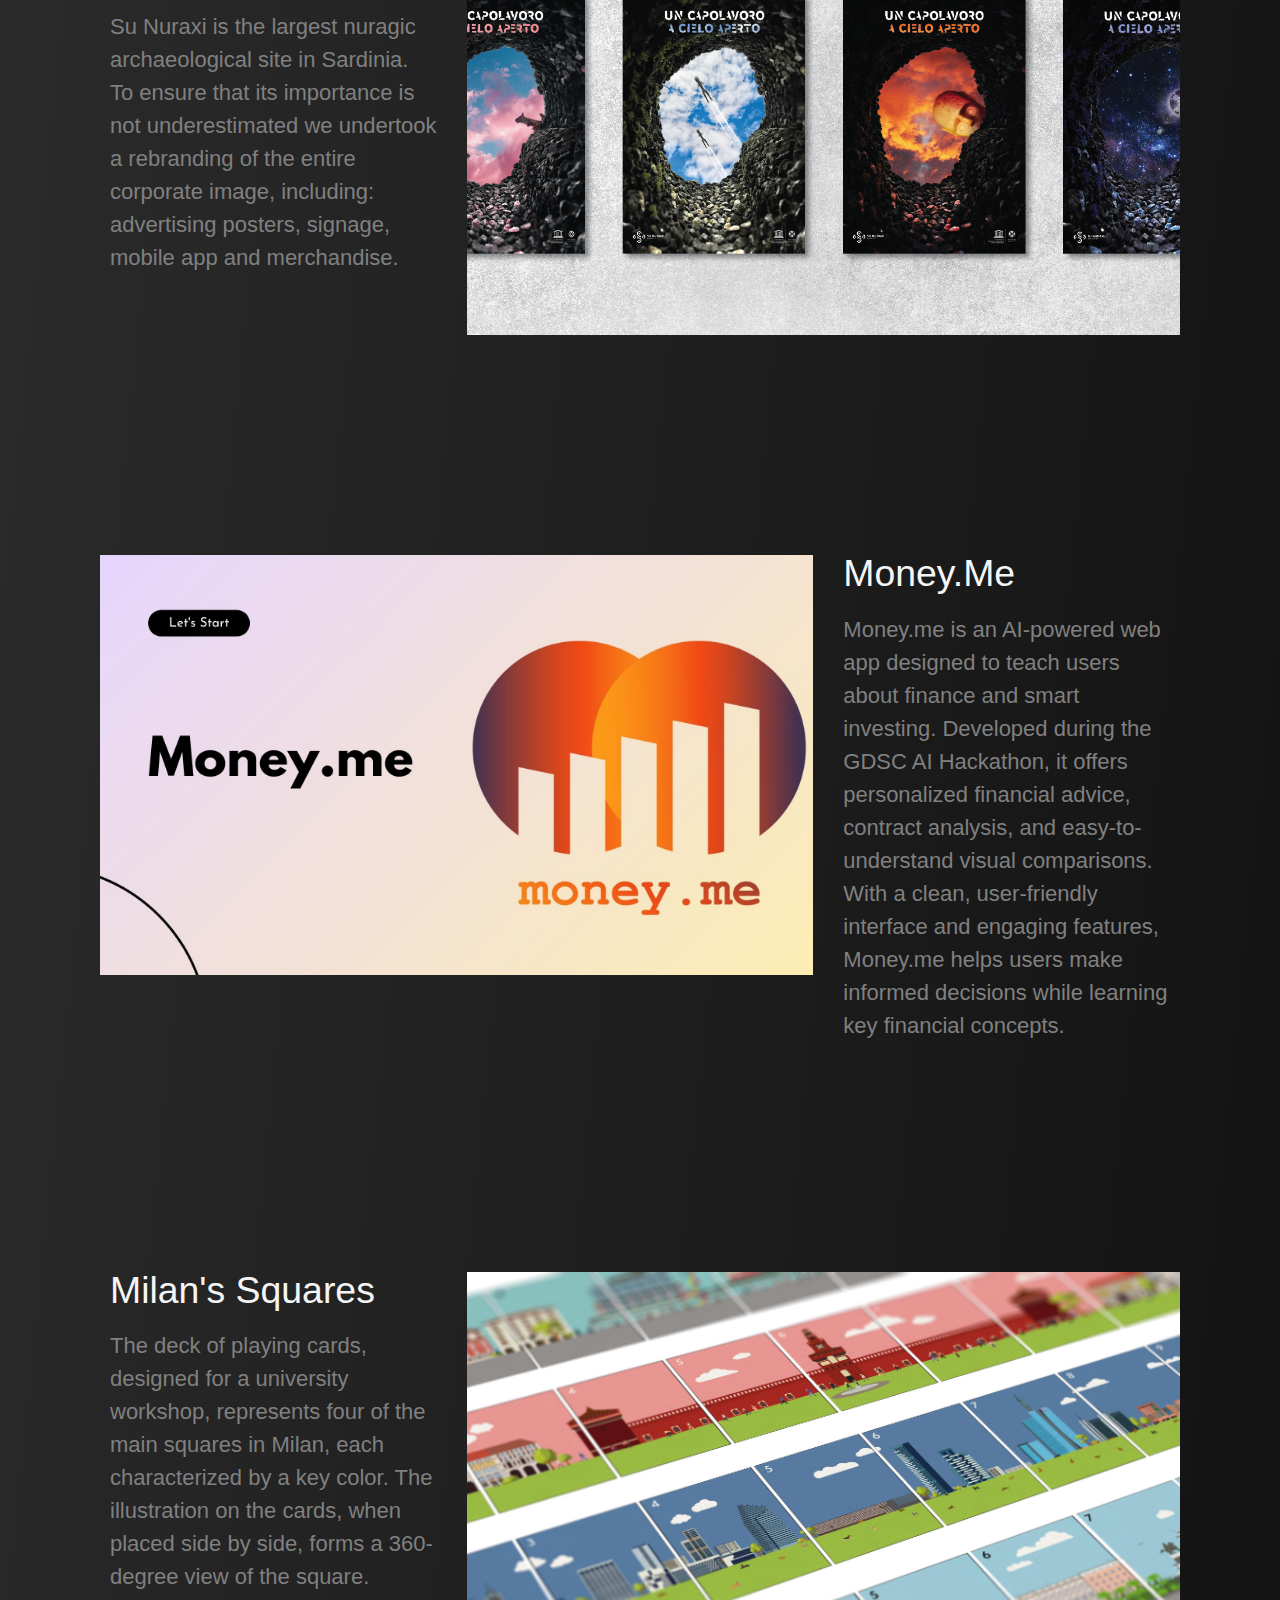
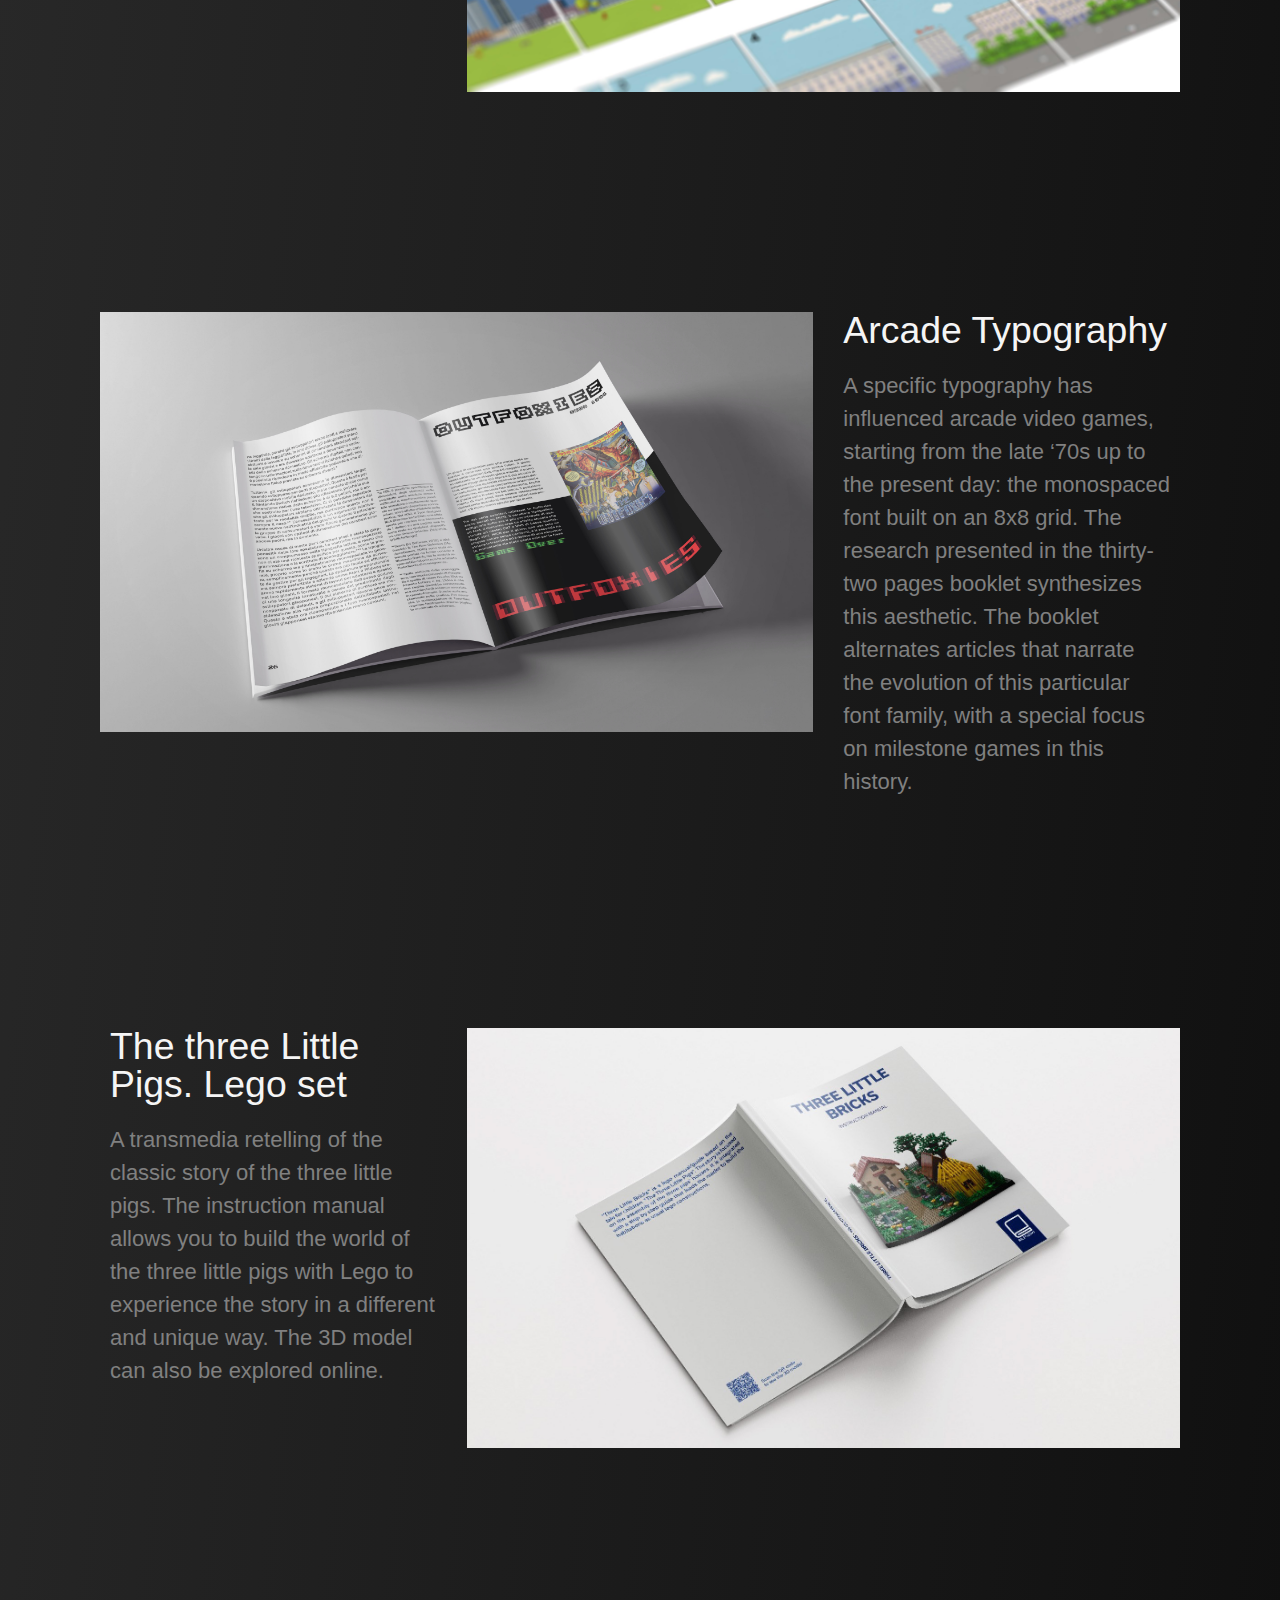
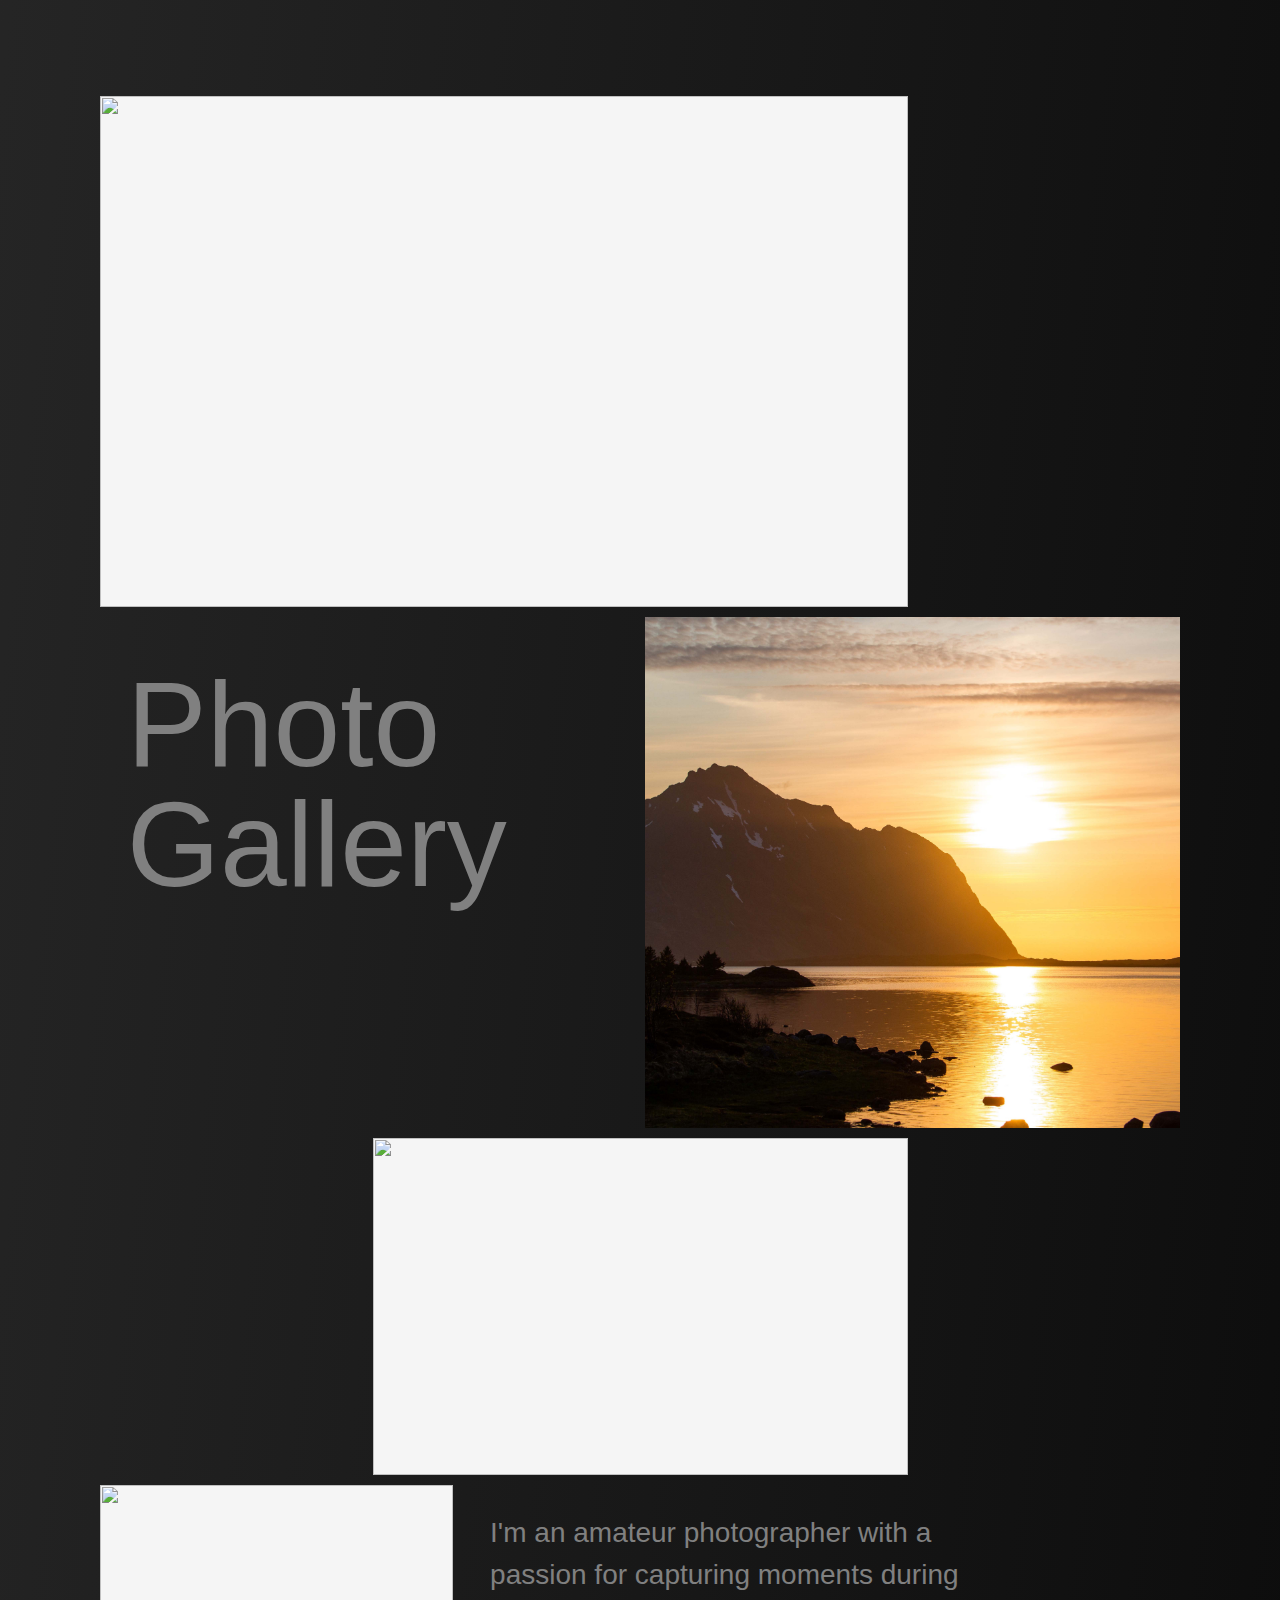
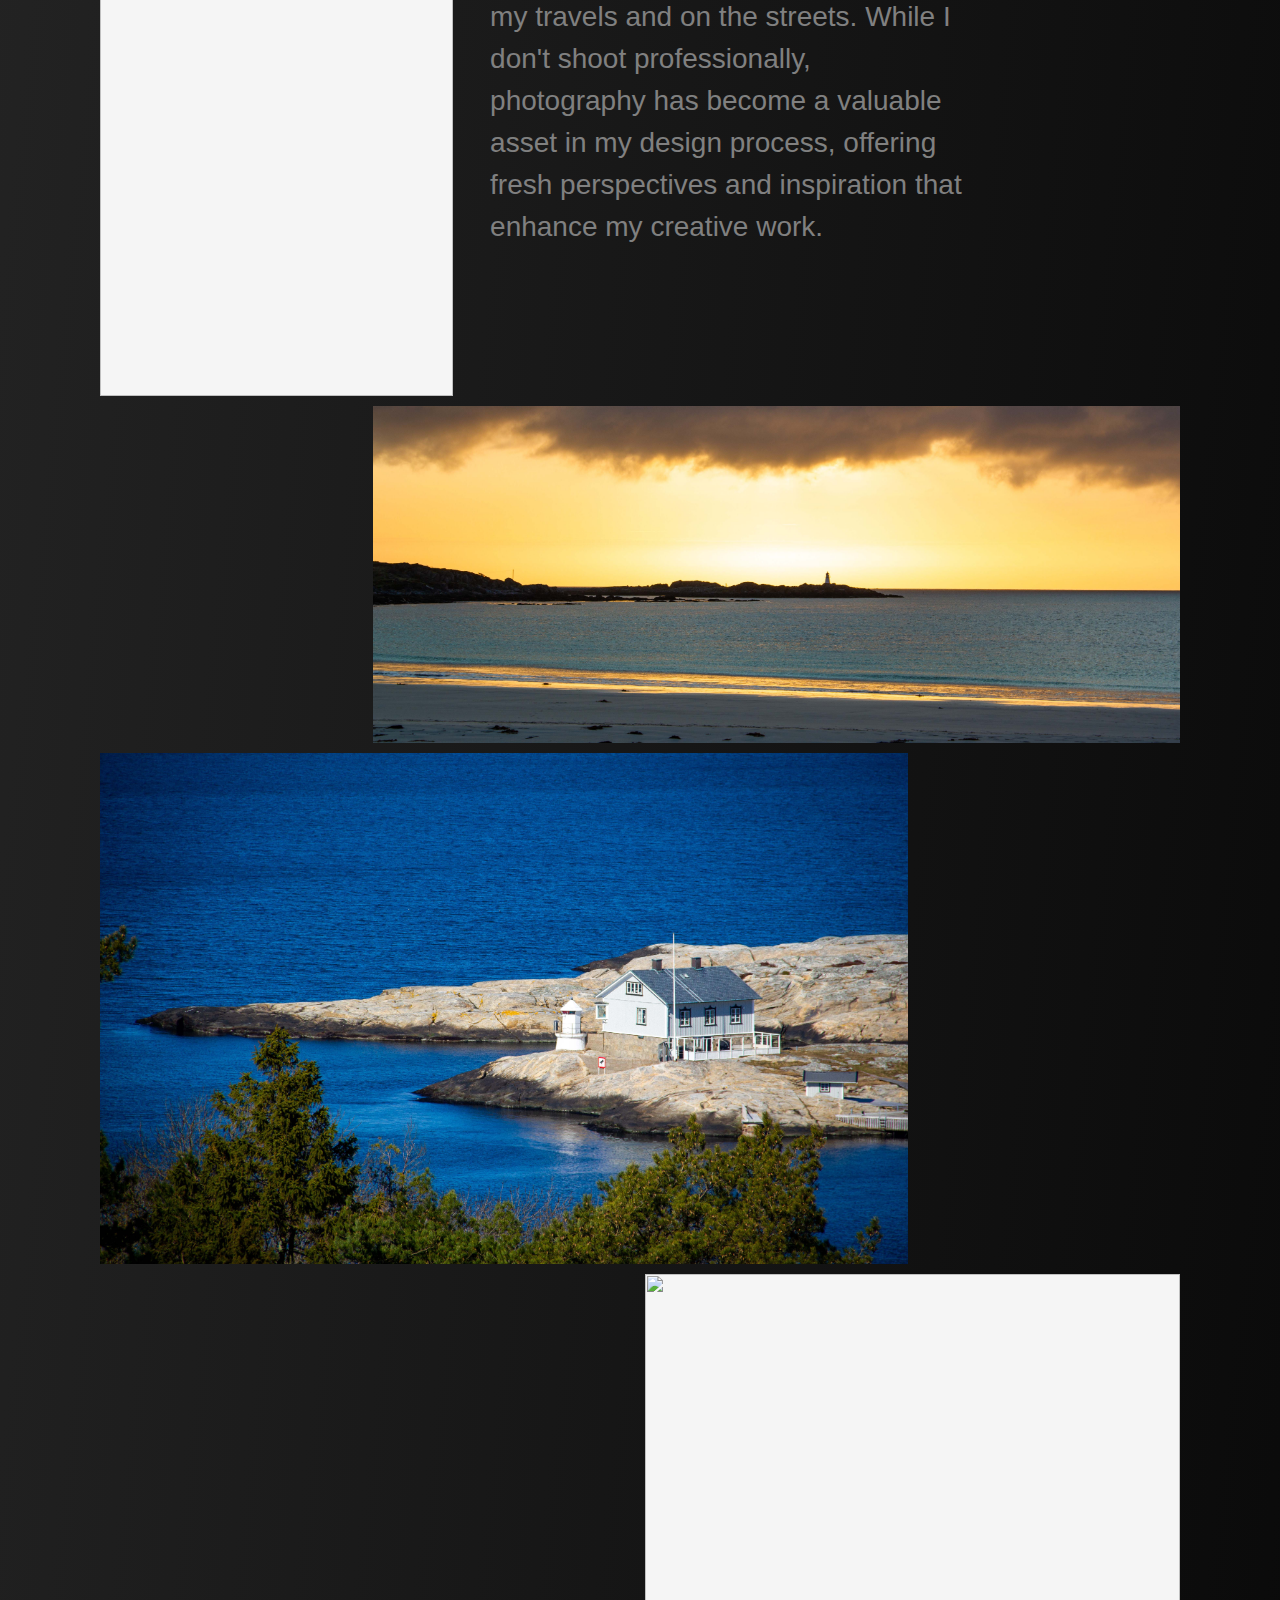
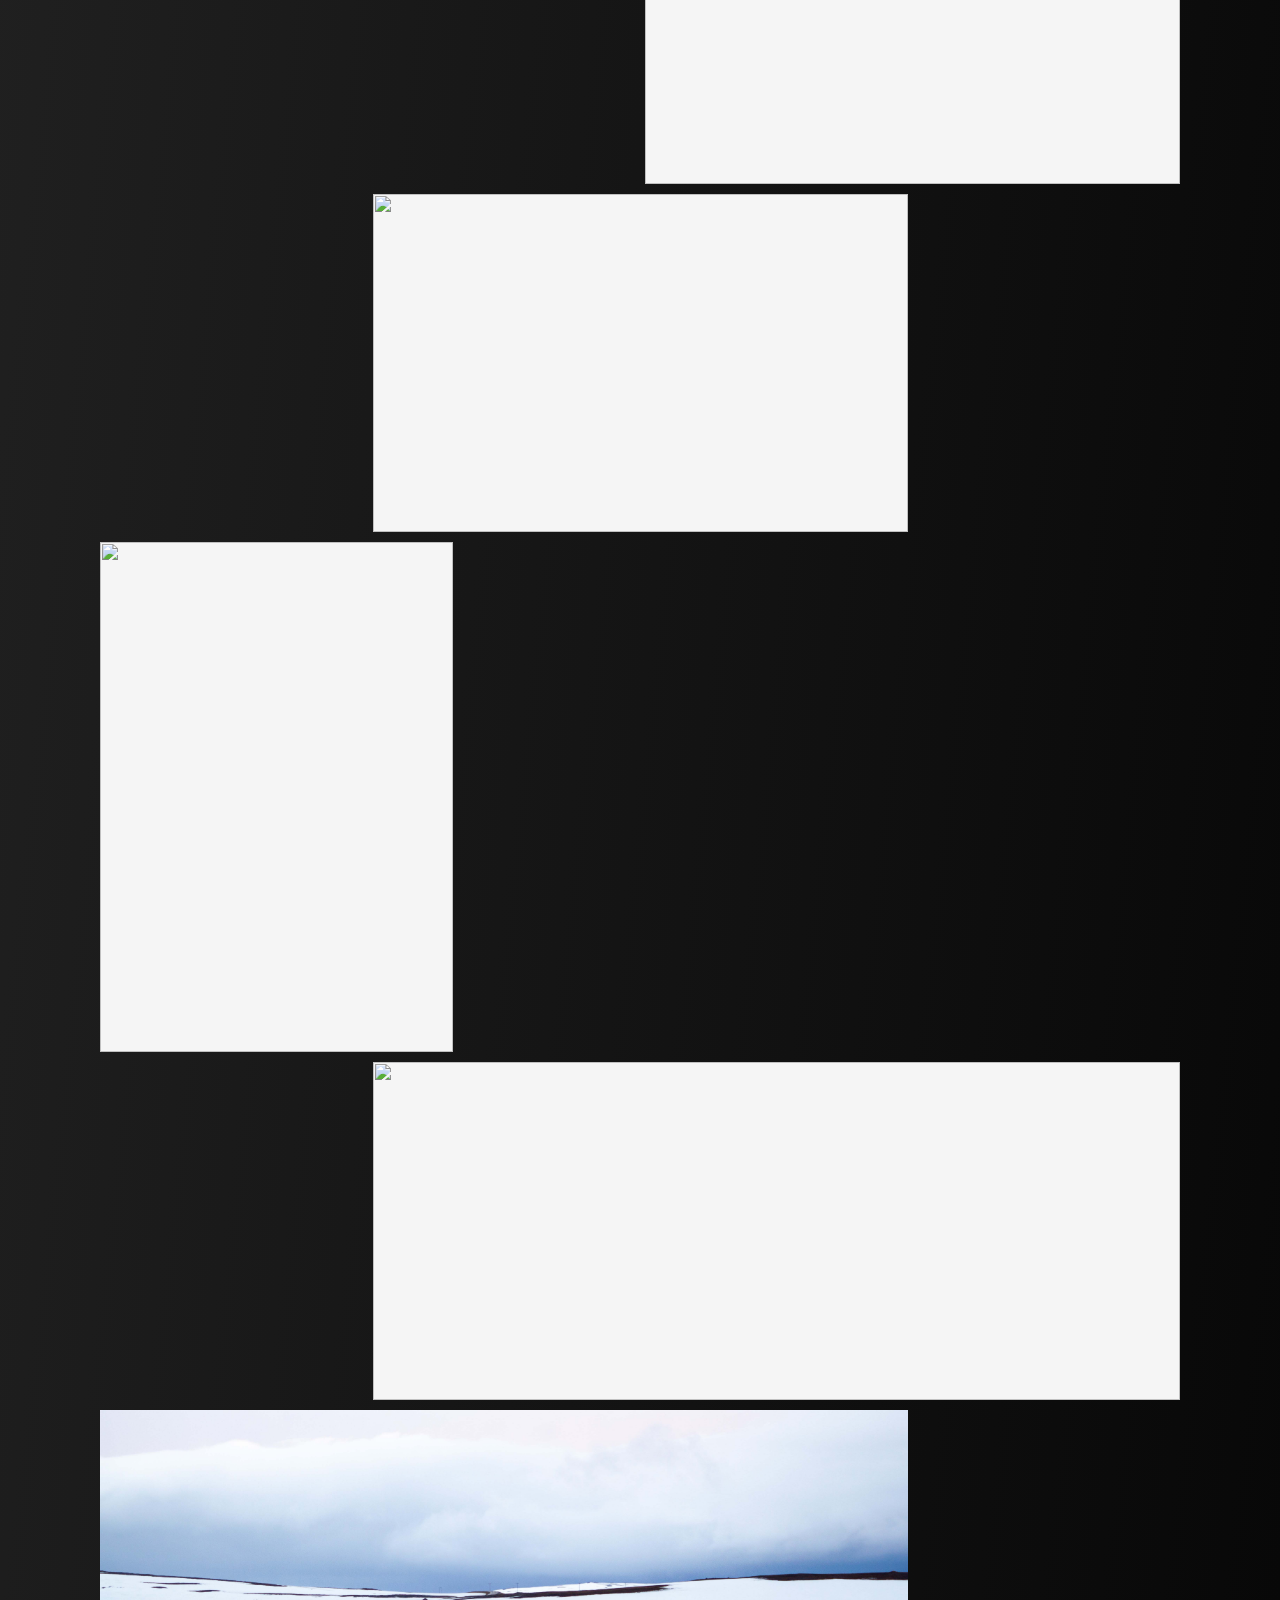
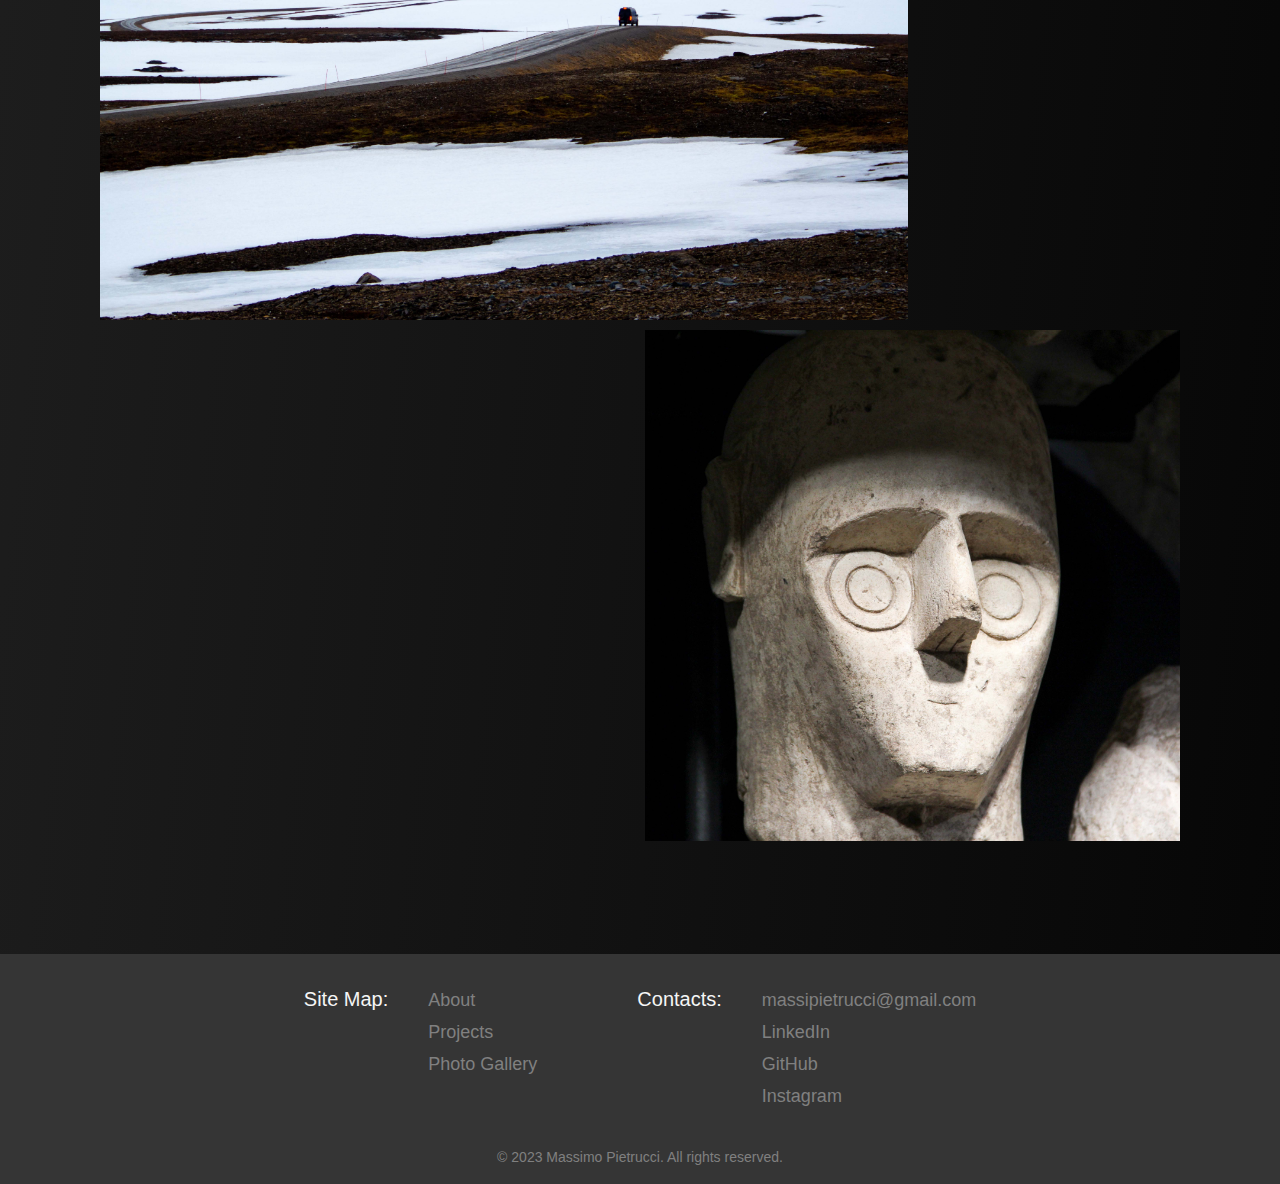
==== commit 8a8abcd6: "New Veolia Page" ====
--- a/index.html
+++ b/index.html
@@ -47,7 +47,7 @@
 
                 <!--<div class="about-title"><h1>That's Me</h1></div>-->
                 
-                <div class="about-text"> <p>
+                <div class="real-about-text"> <p>
                     Hi! I’m Massimo, a recent graduate from Politecnico di Milano. 
                     Throughout my studies, I explored design in its many forms, 
                     and I’m now working as a graphic designer at Veolia. 
@@ -97,6 +97,29 @@
                     
                 </div></a>
 
+                <a href="pageVeolia.html">
+                    <div class="big-card">
+                        
+                        <div class="card-image">
+                            
+                            <img src="Media/Veolia/Artboard 1.jpg" alt="">
+                         
+                        </div>
+                        <div class="card-text">
+                            <h2>Veolia</h2>
+                            <p>
+                                At Veolia, a global leader in resource management, 
+                                I worked as a graphic design intern in the Communication Office. 
+                                I contributed to various corporate projects, ensuring visual communication 
+                                aligned with Veolia’s branding and sustainability goals. 
+                                During this time I large variety of artifacts, such as: posters, newsletters, 
+                                social media, video, for internal and external communication.
+                            </p>
+                        </div>
+                        
+                    </div></a>
+    
+
                 <a href="pagePinocchio.html">
                     <div class="big-card">
                         
@@ -150,7 +173,7 @@
                 <a href="pageCarte.html">
                 <div class="big-card">
                     <div class="card-image">
-                        <img src="Media/Carte/mockupcarte5.png" alt="">
+                        <img src="Media/Carte/mockupcarte5.jpg" alt="">
                     </div>
                     <div class="card-text">
                         <h2>Milan's Squares</h2>
@@ -164,7 +187,7 @@
                 <a href="pageTipografia.html">
                 <div class="big-card">
                     <div class="card-image">
-                        <img src="Media/Tipografia/detail.png" alt="">
+                        <img src="Media/Tipografia/detail.jpg" alt="">
                     </div>
                     <div class="card-text">
                         <h2>Arcade Typography</h2>
--- a/master.css
+++ b/master.css
@@ -191,11 +191,17 @@
     grid-template-columns: repeat(4, 1fr);
 }
 
-
-
-.about-text {
+.real-about-text {
     grid-column: 1 / span 3;
     font-size: clamp(14px, 2.5vw, 28px);
+  }
+
+  .real-about-text p {
+    transition: 0.3s;
+}
+
+.about-text {
+    font-size: clamp(14px, 1.5vw, 26px);
   }
 
 .about-text p {
@@ -505,9 +511,15 @@
 
     .wOrizzontale {
         flex-direction: row;
-        height: 400px;
+        height: 25vw;
         gap: 20px;
     }
+
+    .three-items {
+        height: 20vw;
+    }
+
+
 
     .about-text {
         grid-column: 1 / span 2;
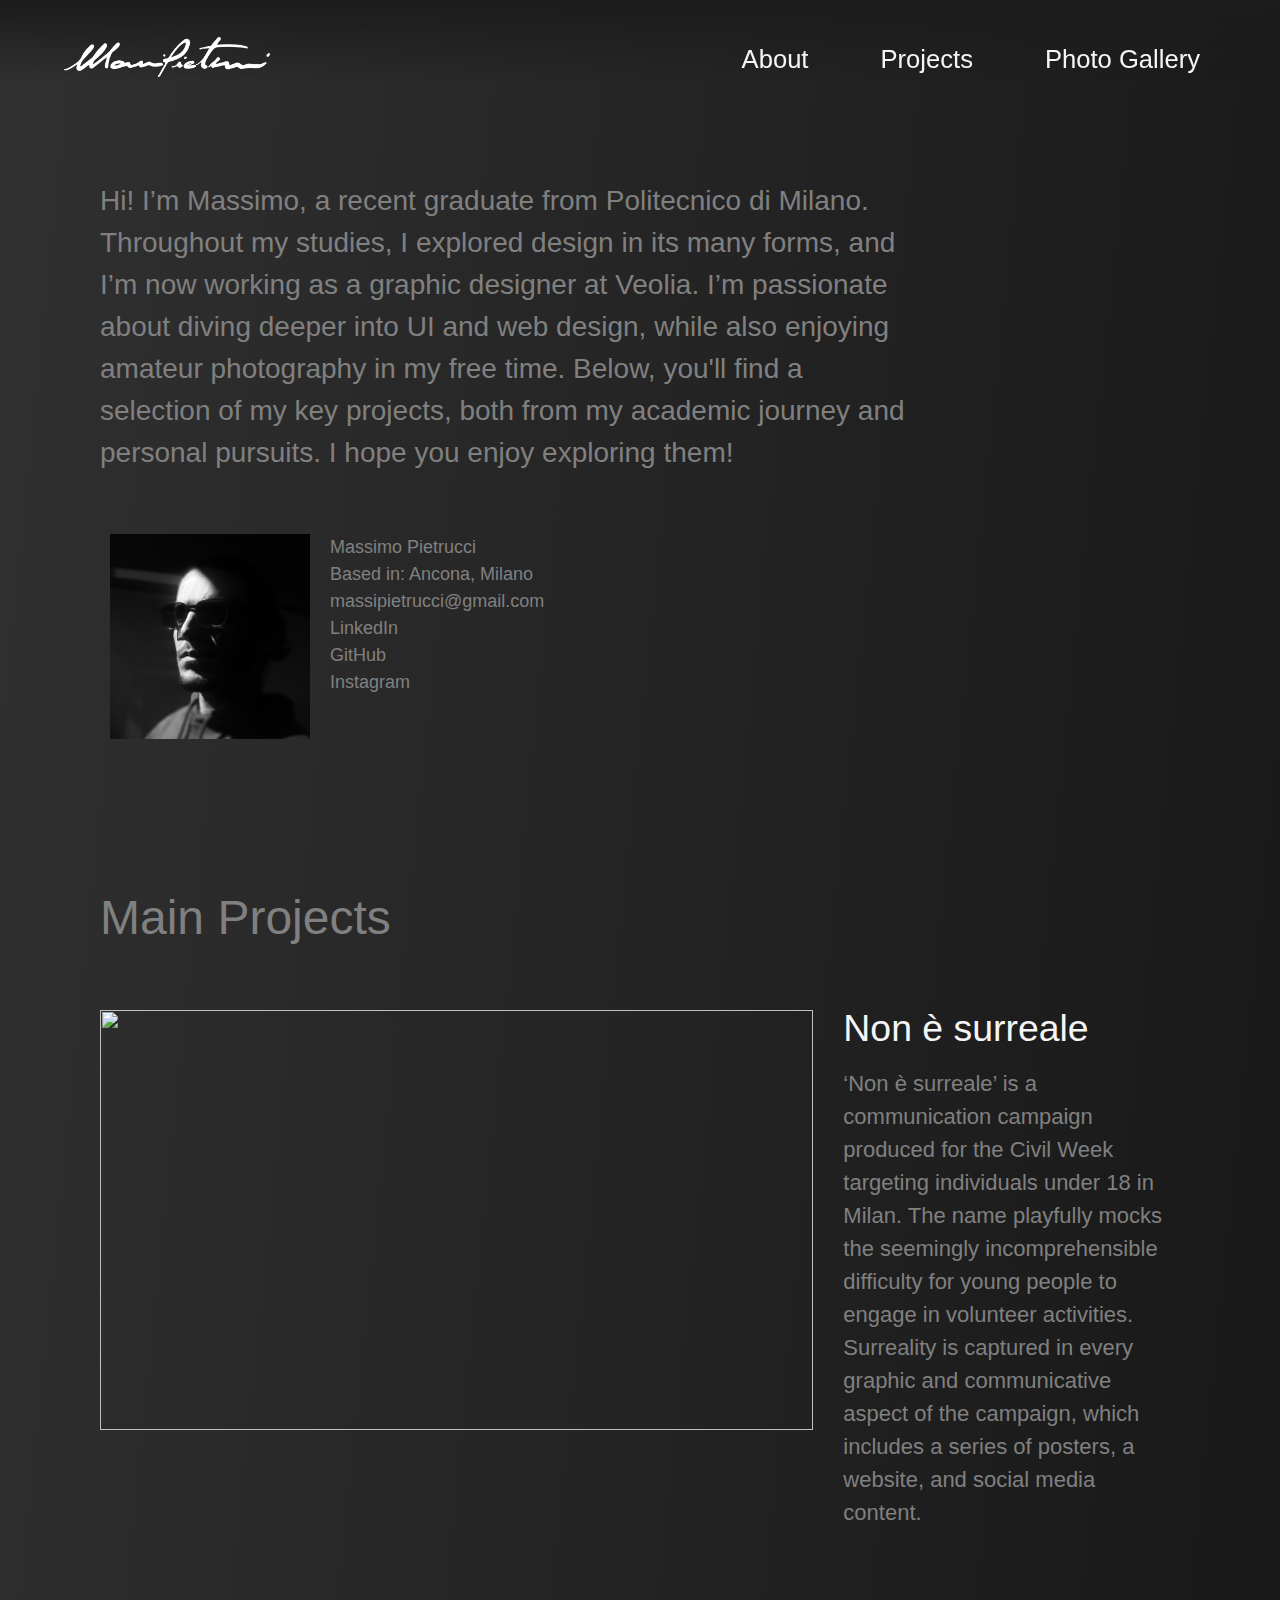
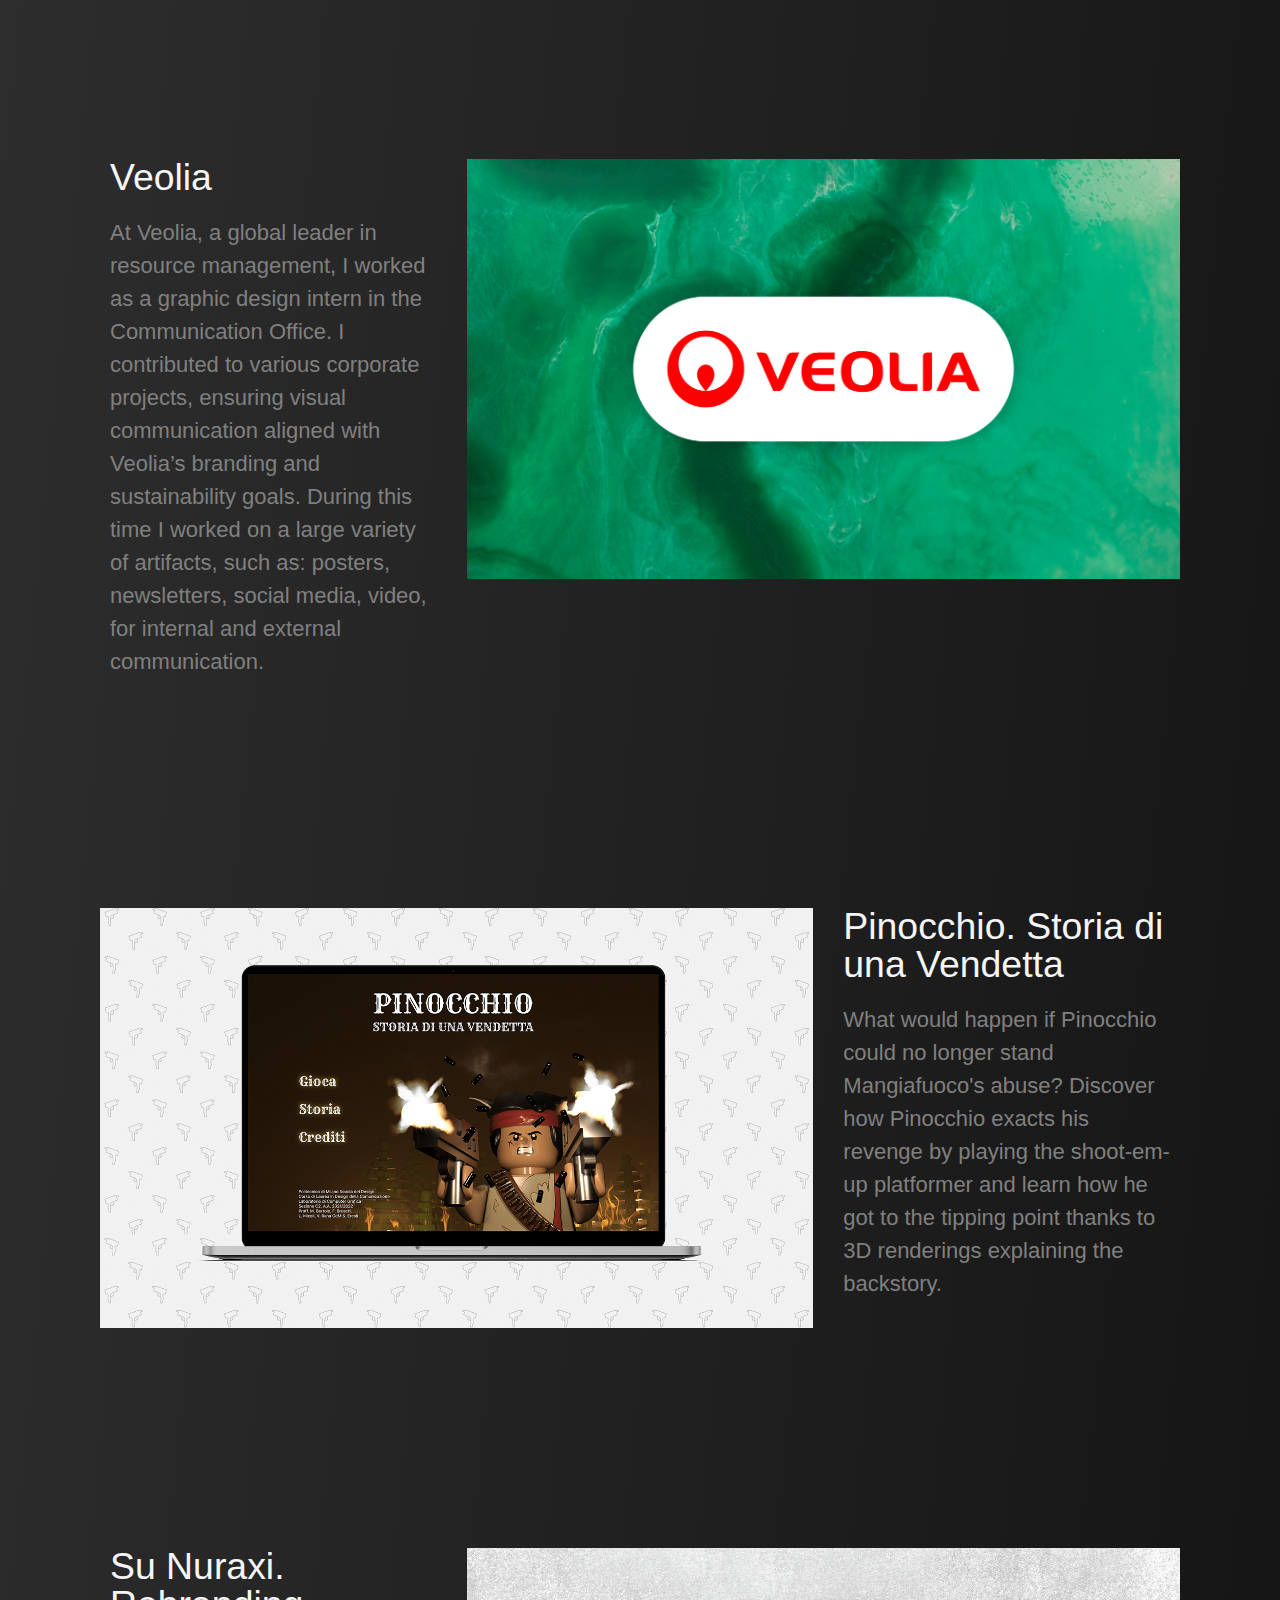
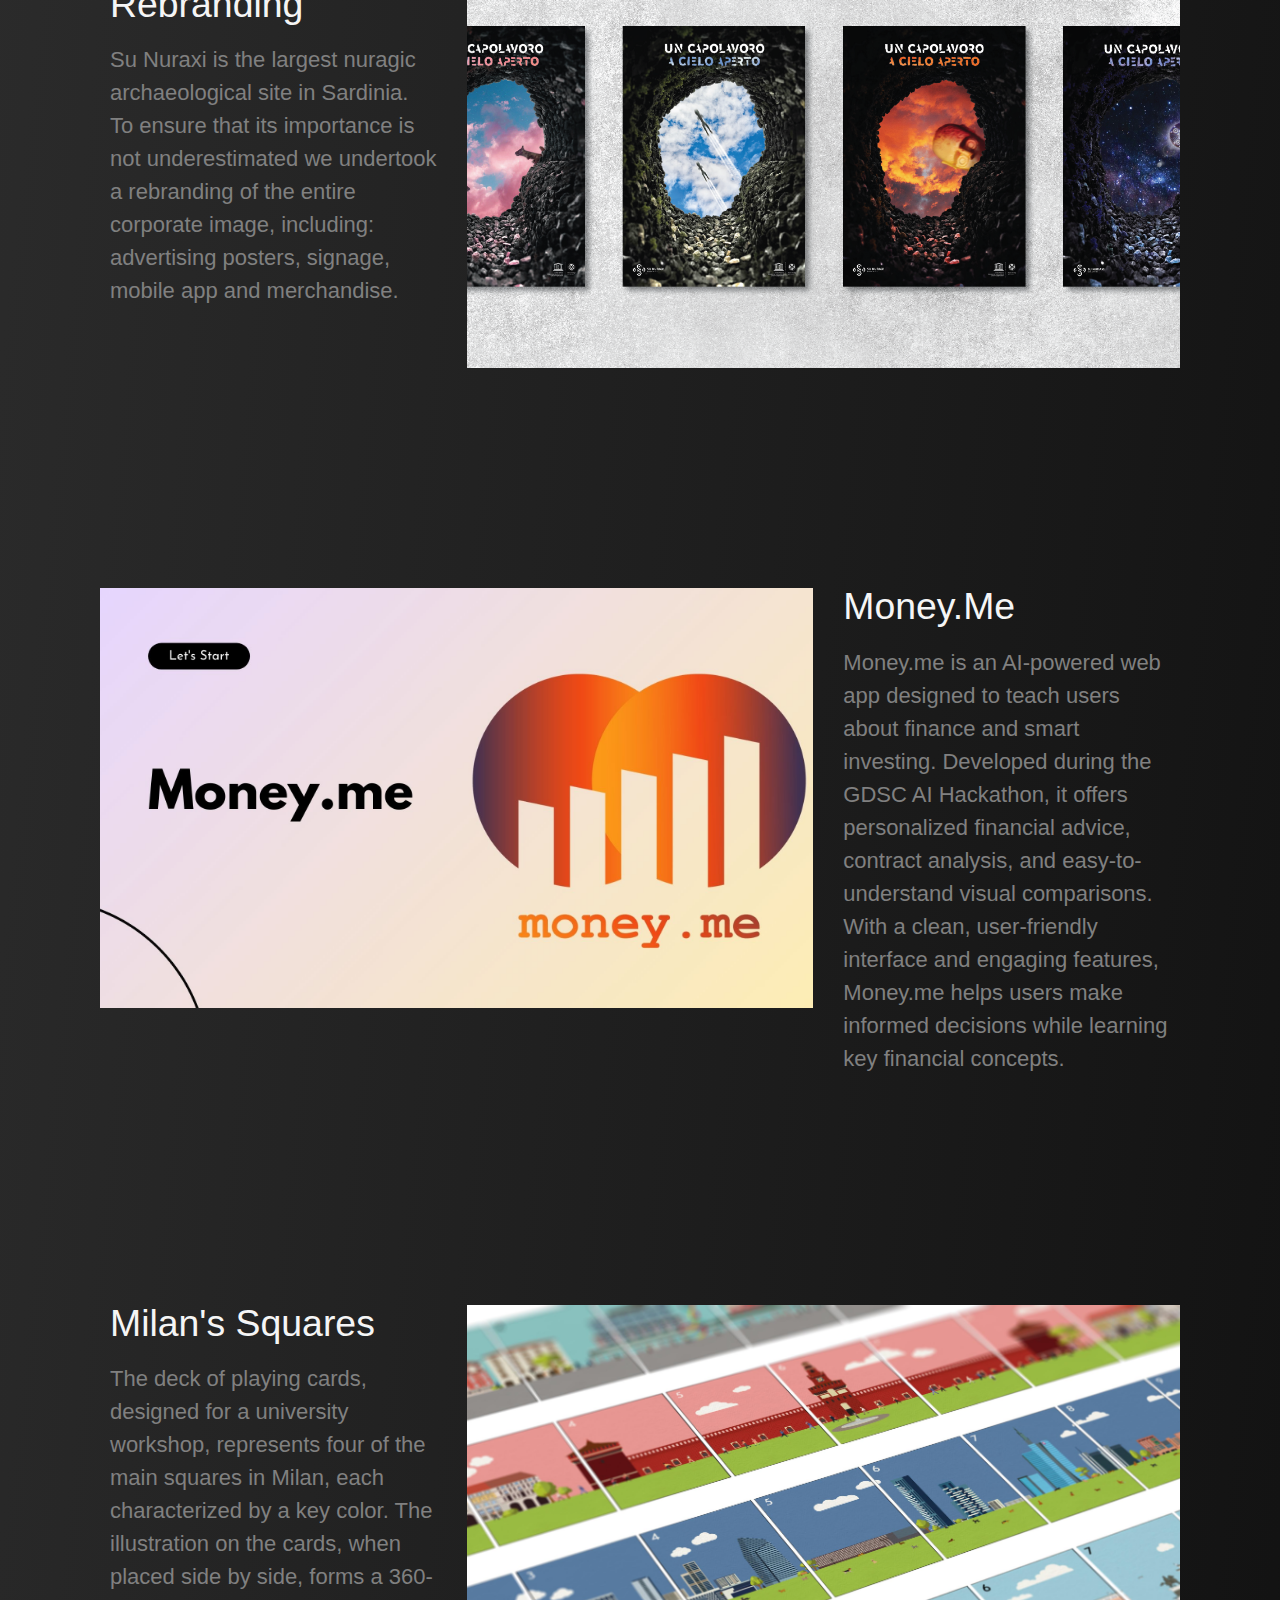
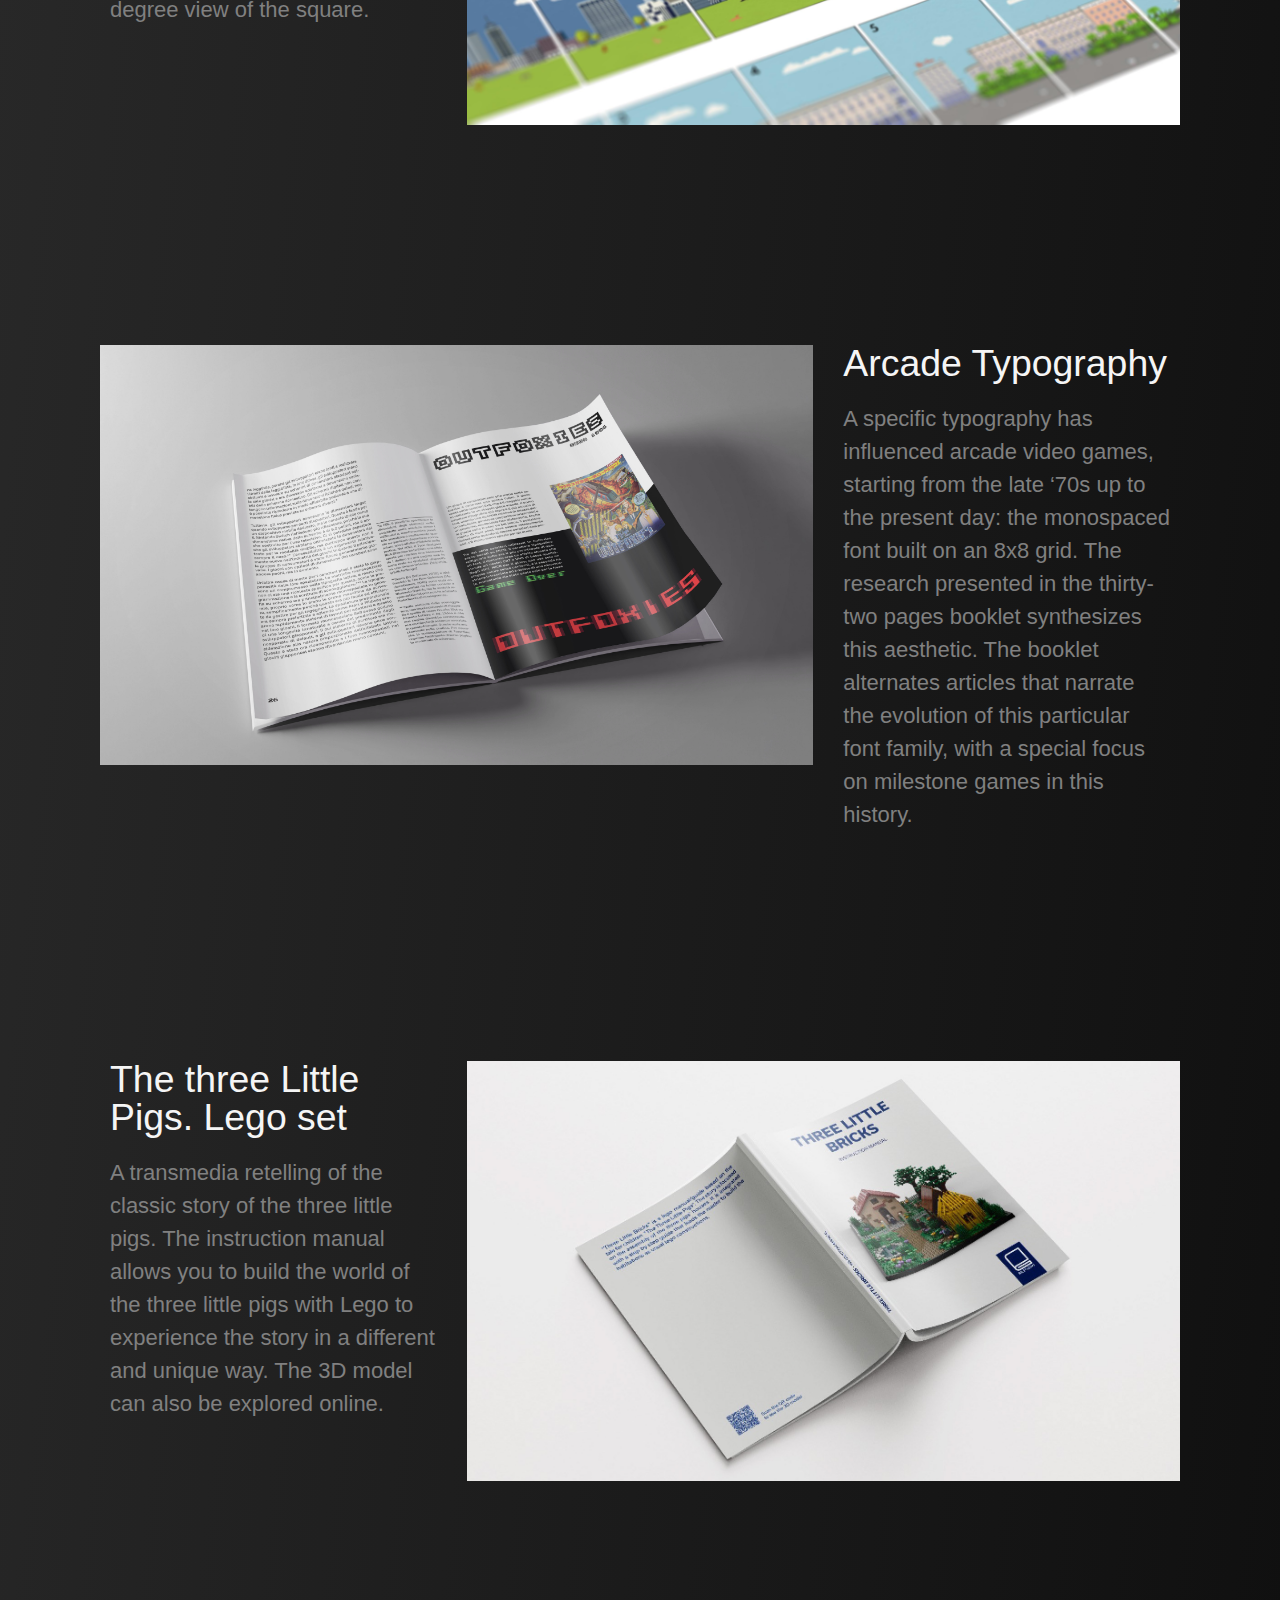
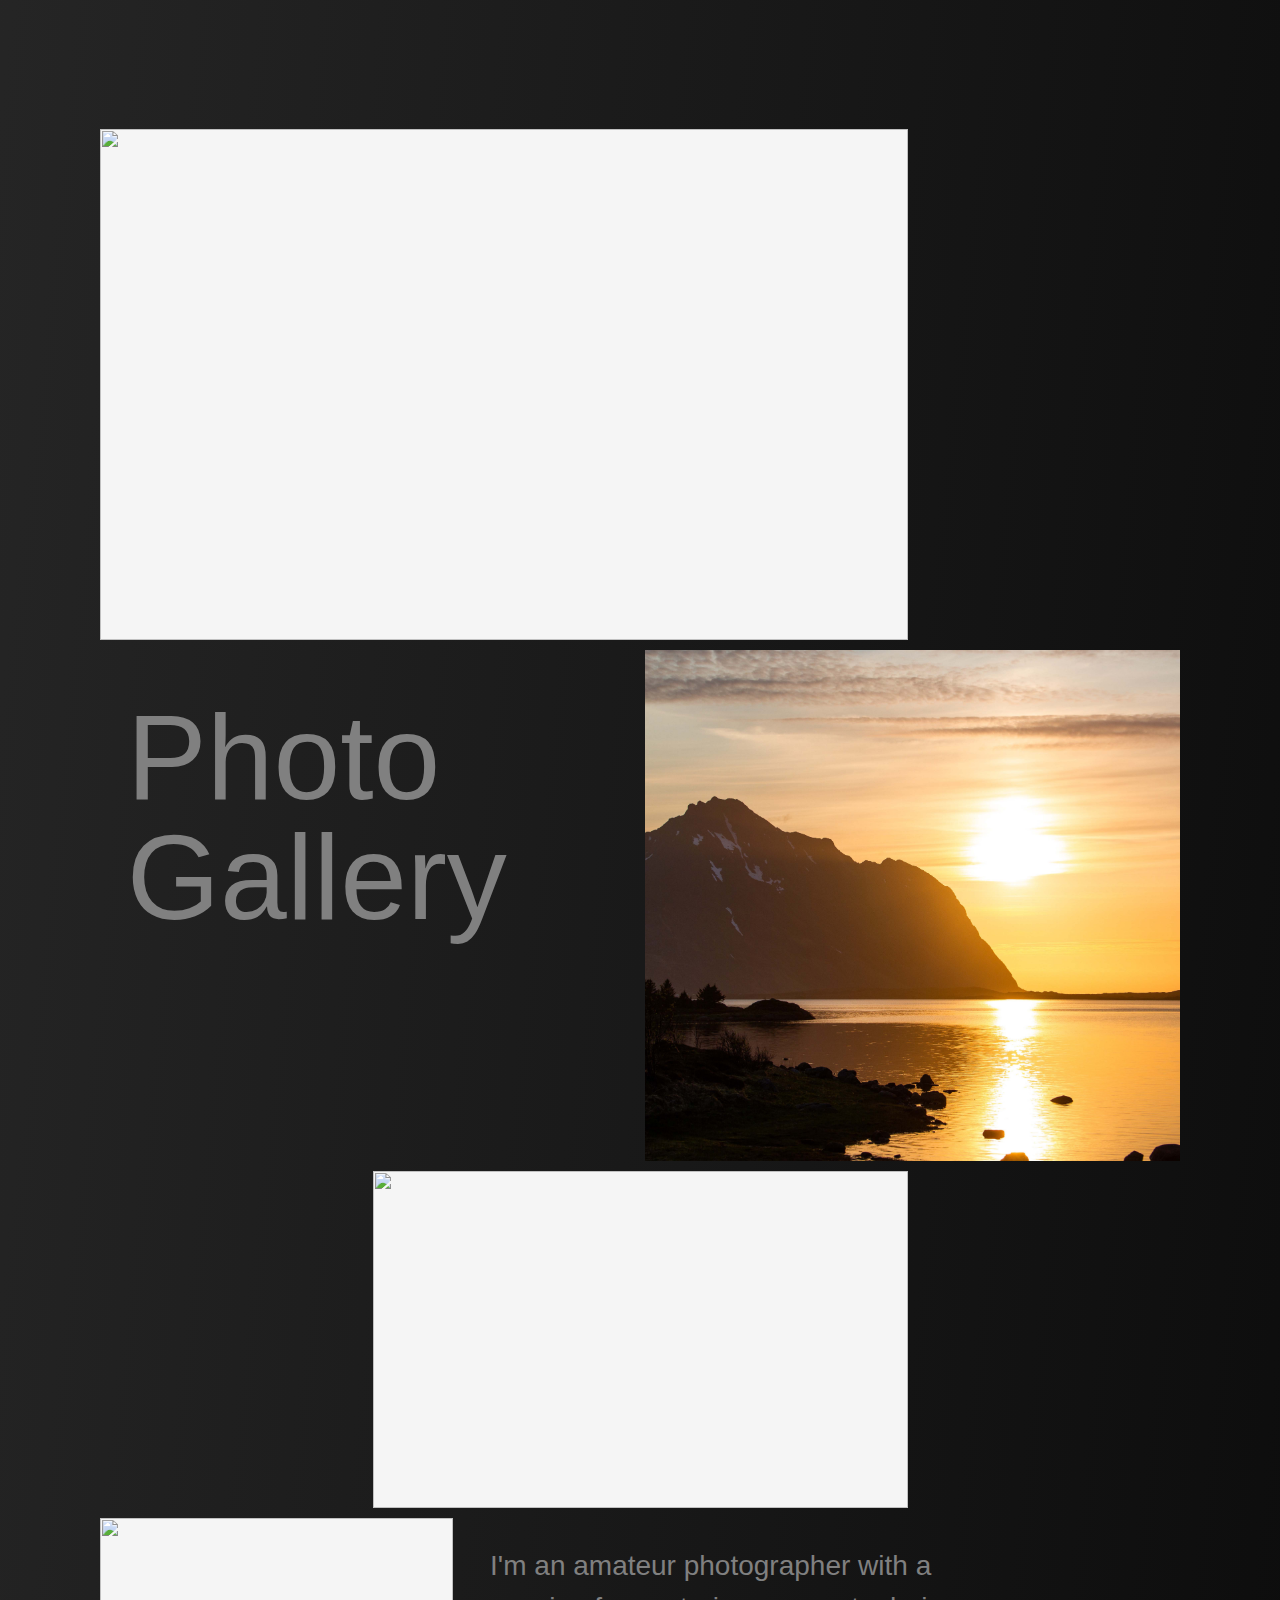
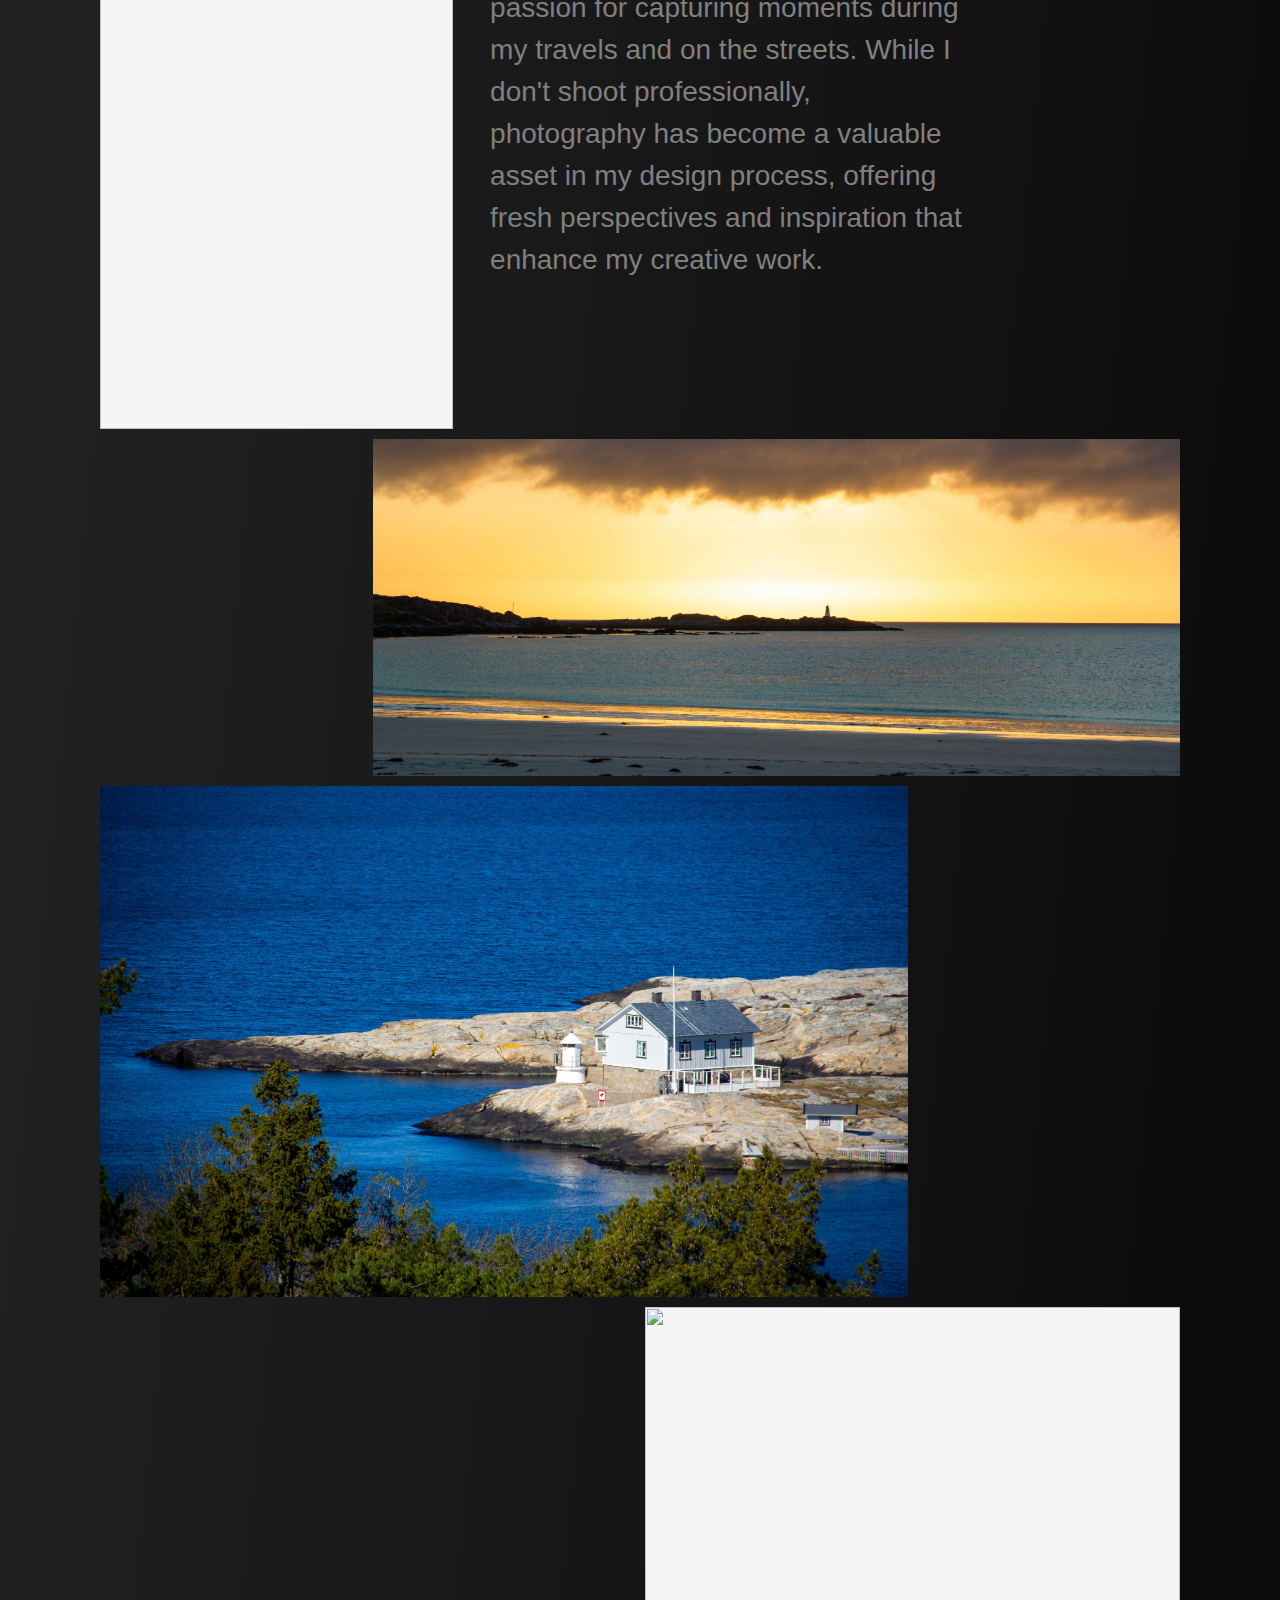
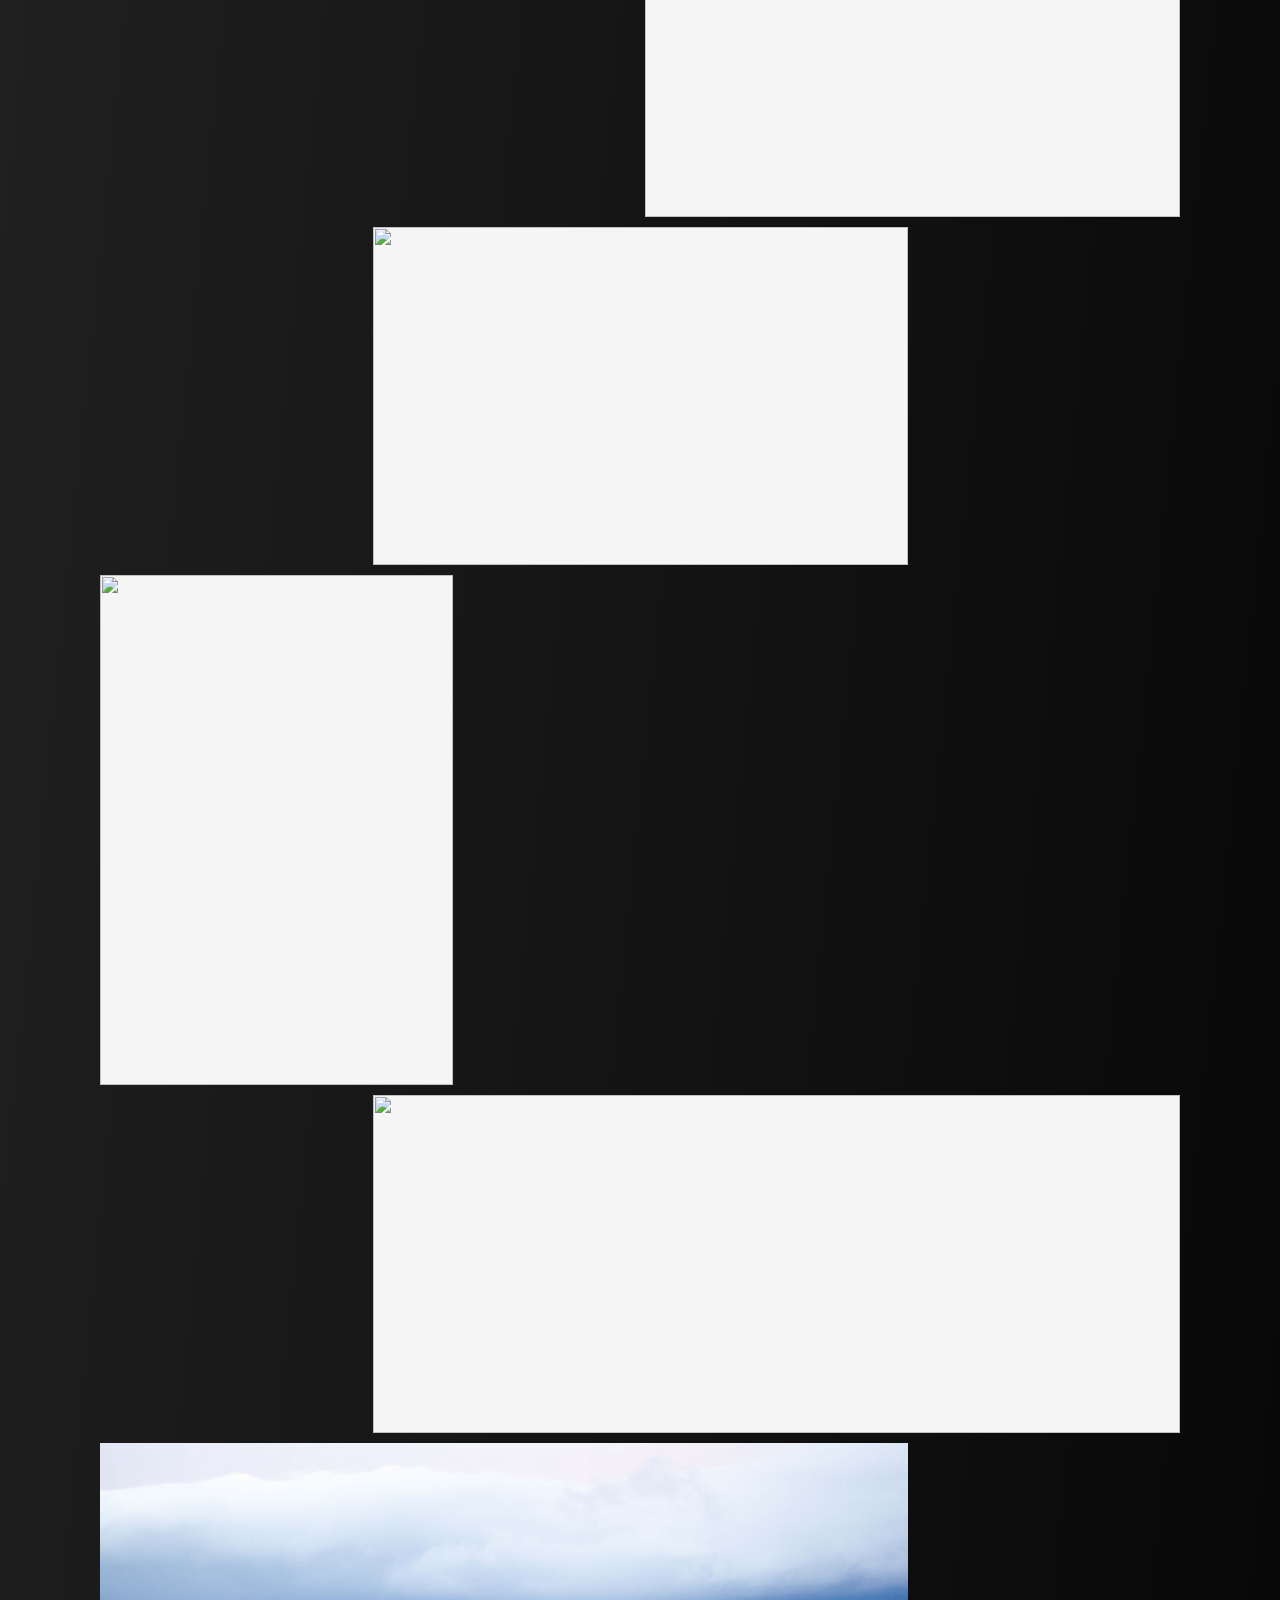
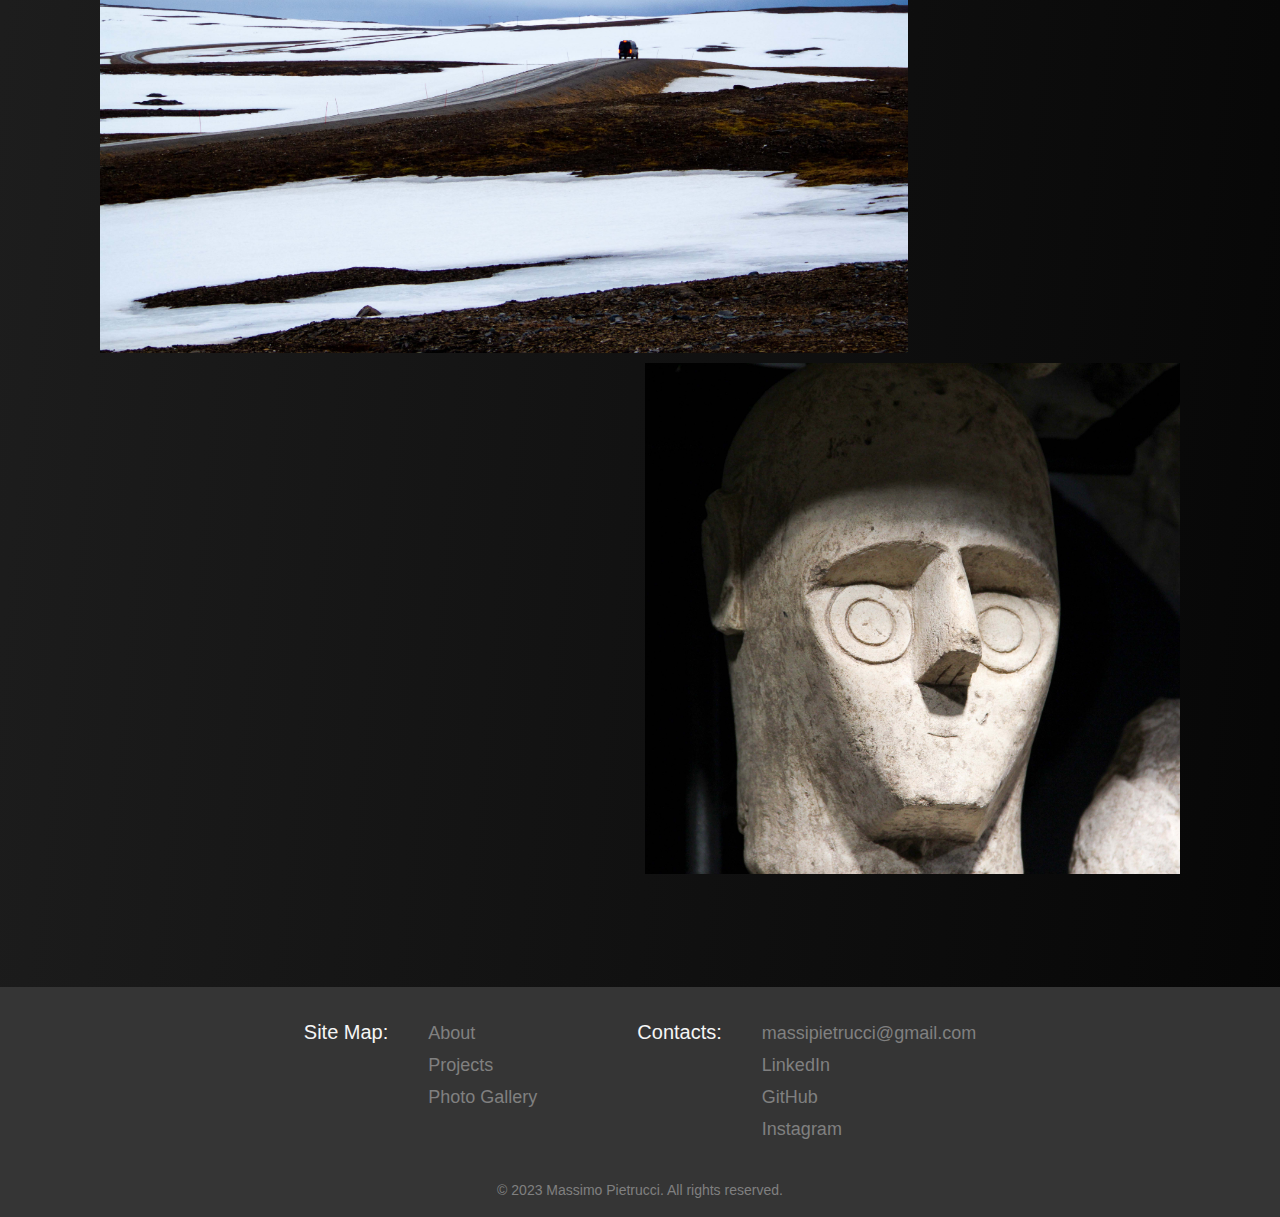
==== commit 733a18c2: "Logo Fix 1st try" ====
--- a/index.html
+++ b/index.html
@@ -15,7 +15,7 @@
         <link deg rel="JavaScript" href="menuHide.js">
         <script src="menuHide.js" defer></script>
 
-        <meta name="viewport" content="width=device-width, initialscale=1">
+        <meta name="viewport" content="width=device-width, initial-scale=1">
          <script>
             function toggleActive(elementId) {
               document.getElementById(elementId).classList.toggle("active");
@@ -112,7 +112,7 @@
                                 I worked as a graphic design intern in the Communication Office. 
                                 I contributed to various corporate projects, ensuring visual communication 
                                 aligned with Veolia’s branding and sustainability goals. 
-                                During this time I large variety of artifacts, such as: posters, newsletters, 
+                                During this time I worked on a large variety of artifacts, such as: posters, newsletters, 
                                 social media, video, for internal and external communication.
                             </p>
                         </div>
--- a/master.css
+++ b/master.css
@@ -99,20 +99,26 @@
     height: 60px;
     background: linear-gradient(180deg, rgba(28,28,28,1) 0%, rgba(28,28,28,0) 100%);
     padding-top: 20px;
-    left: 50%;
-    transform: translateX(-50%);
+ /*   left: 50%;
+    transform: translateX(-50%);   */
+    margin: 0 auto; /* Center the menu */
     transition: 0.5s;
 }
 /*background: rgba(200, 200, 200, 0.1);*/
 
 #logo {
+    margin-right: 5%;
+    height: auto;
+}
+
+#logo img {
     height: clamp(40px, 3vw, 56px);
-    margin-right: 5%;
+    max-width: 100%;
+    width: auto;
 }
 
 #menu.active #logo {
    display: none;
-
 }
 
 #menu ul {
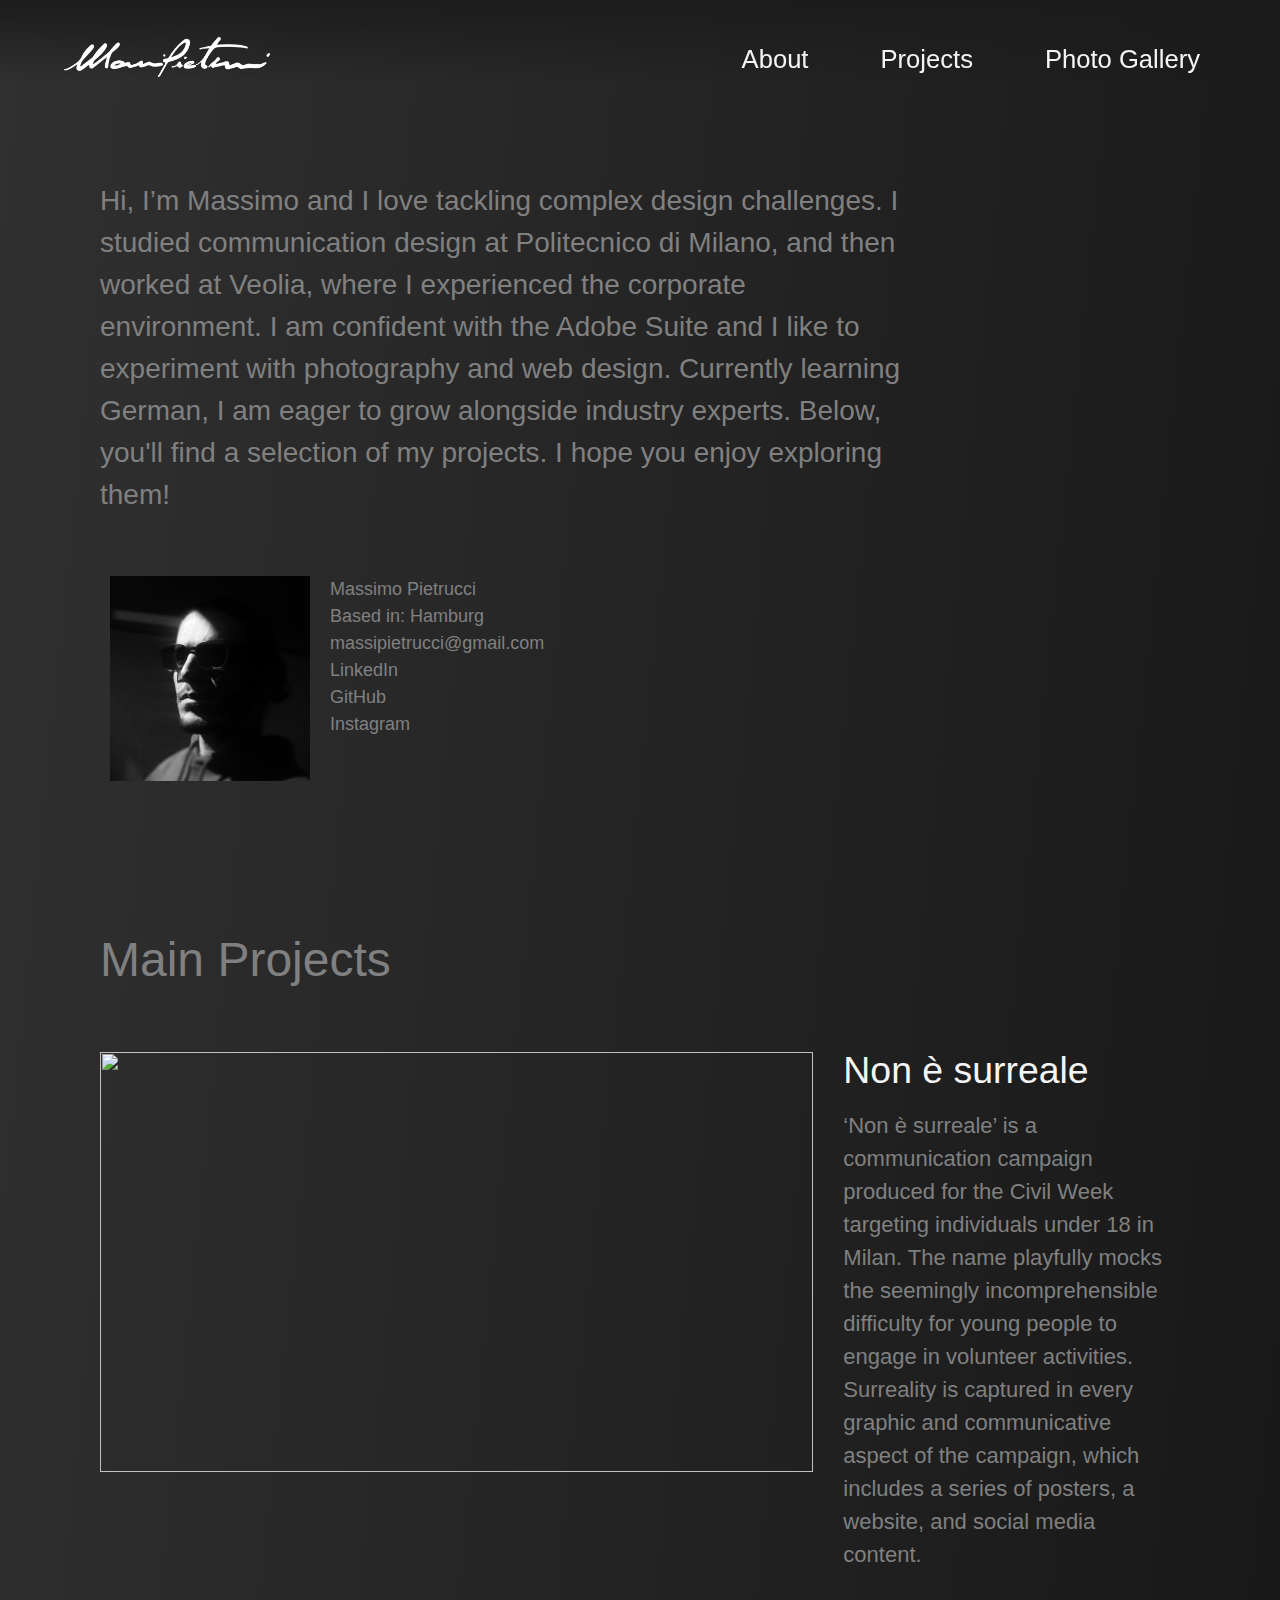
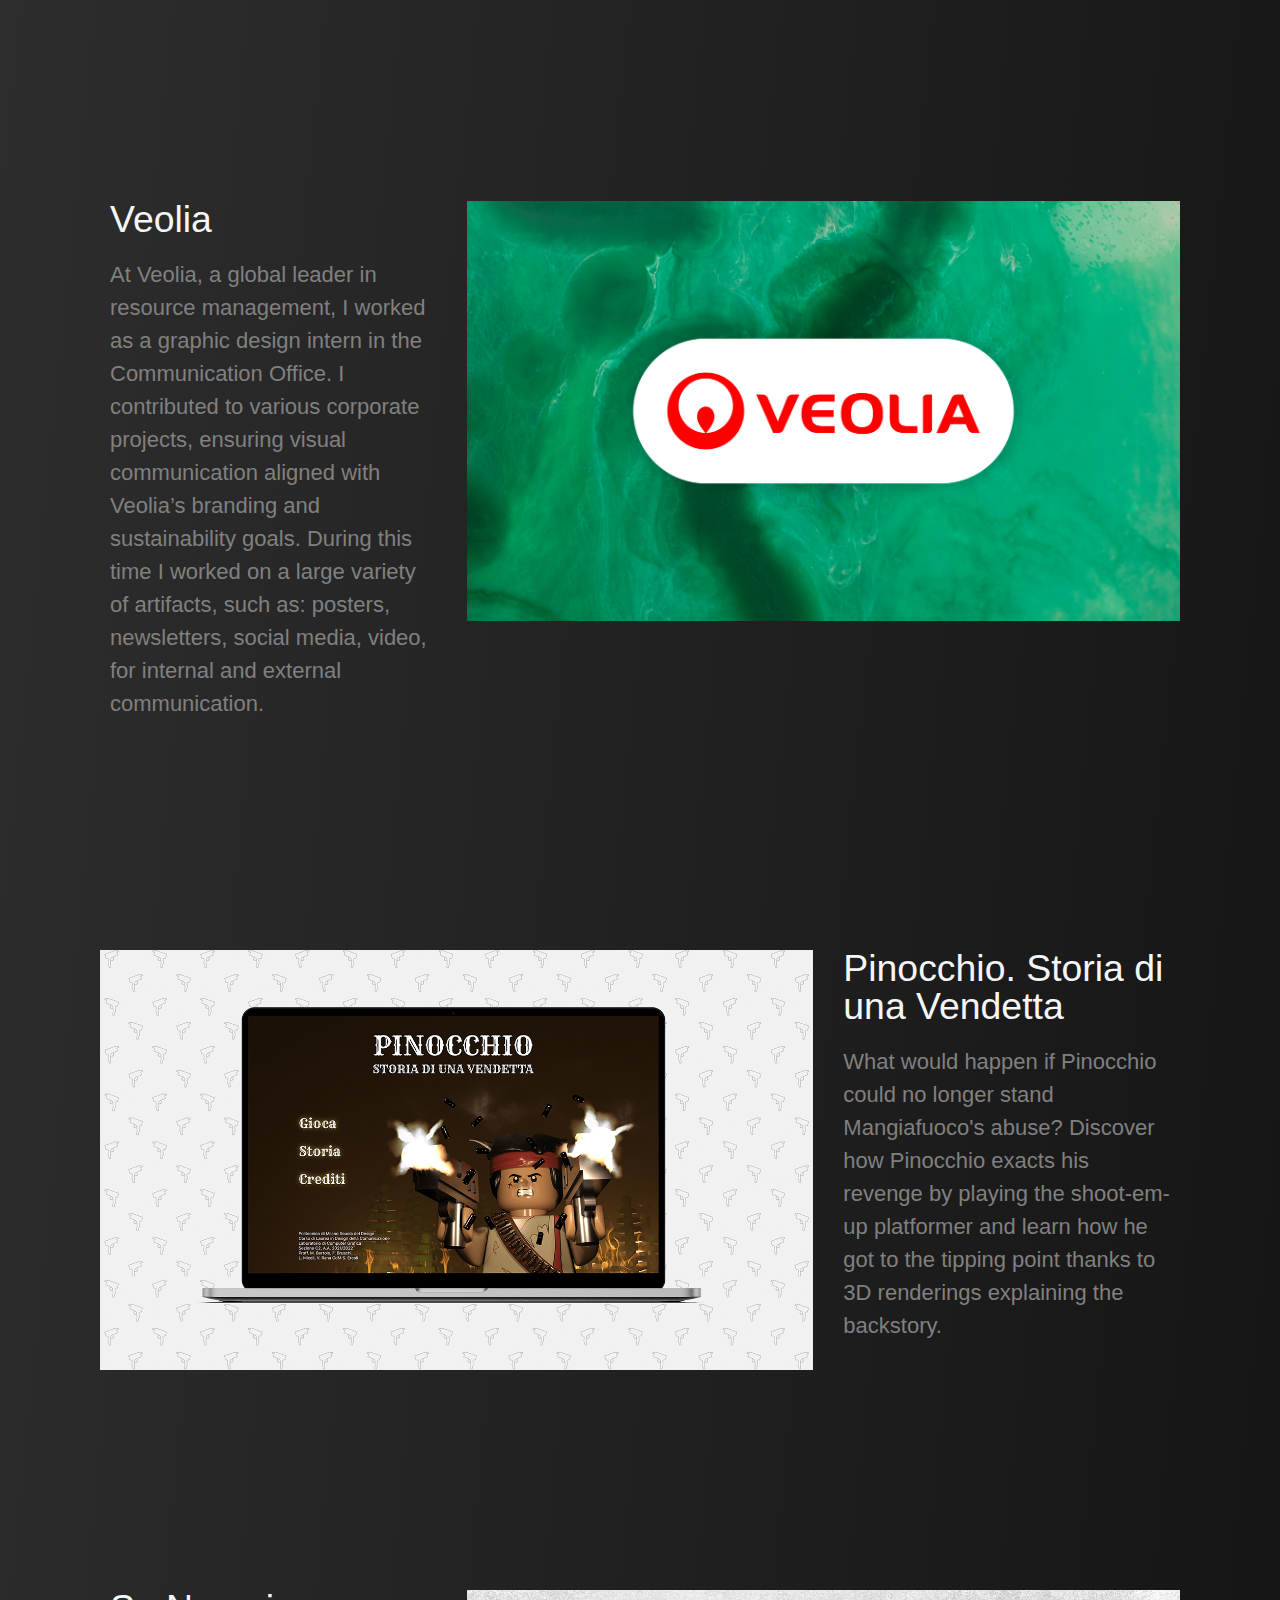
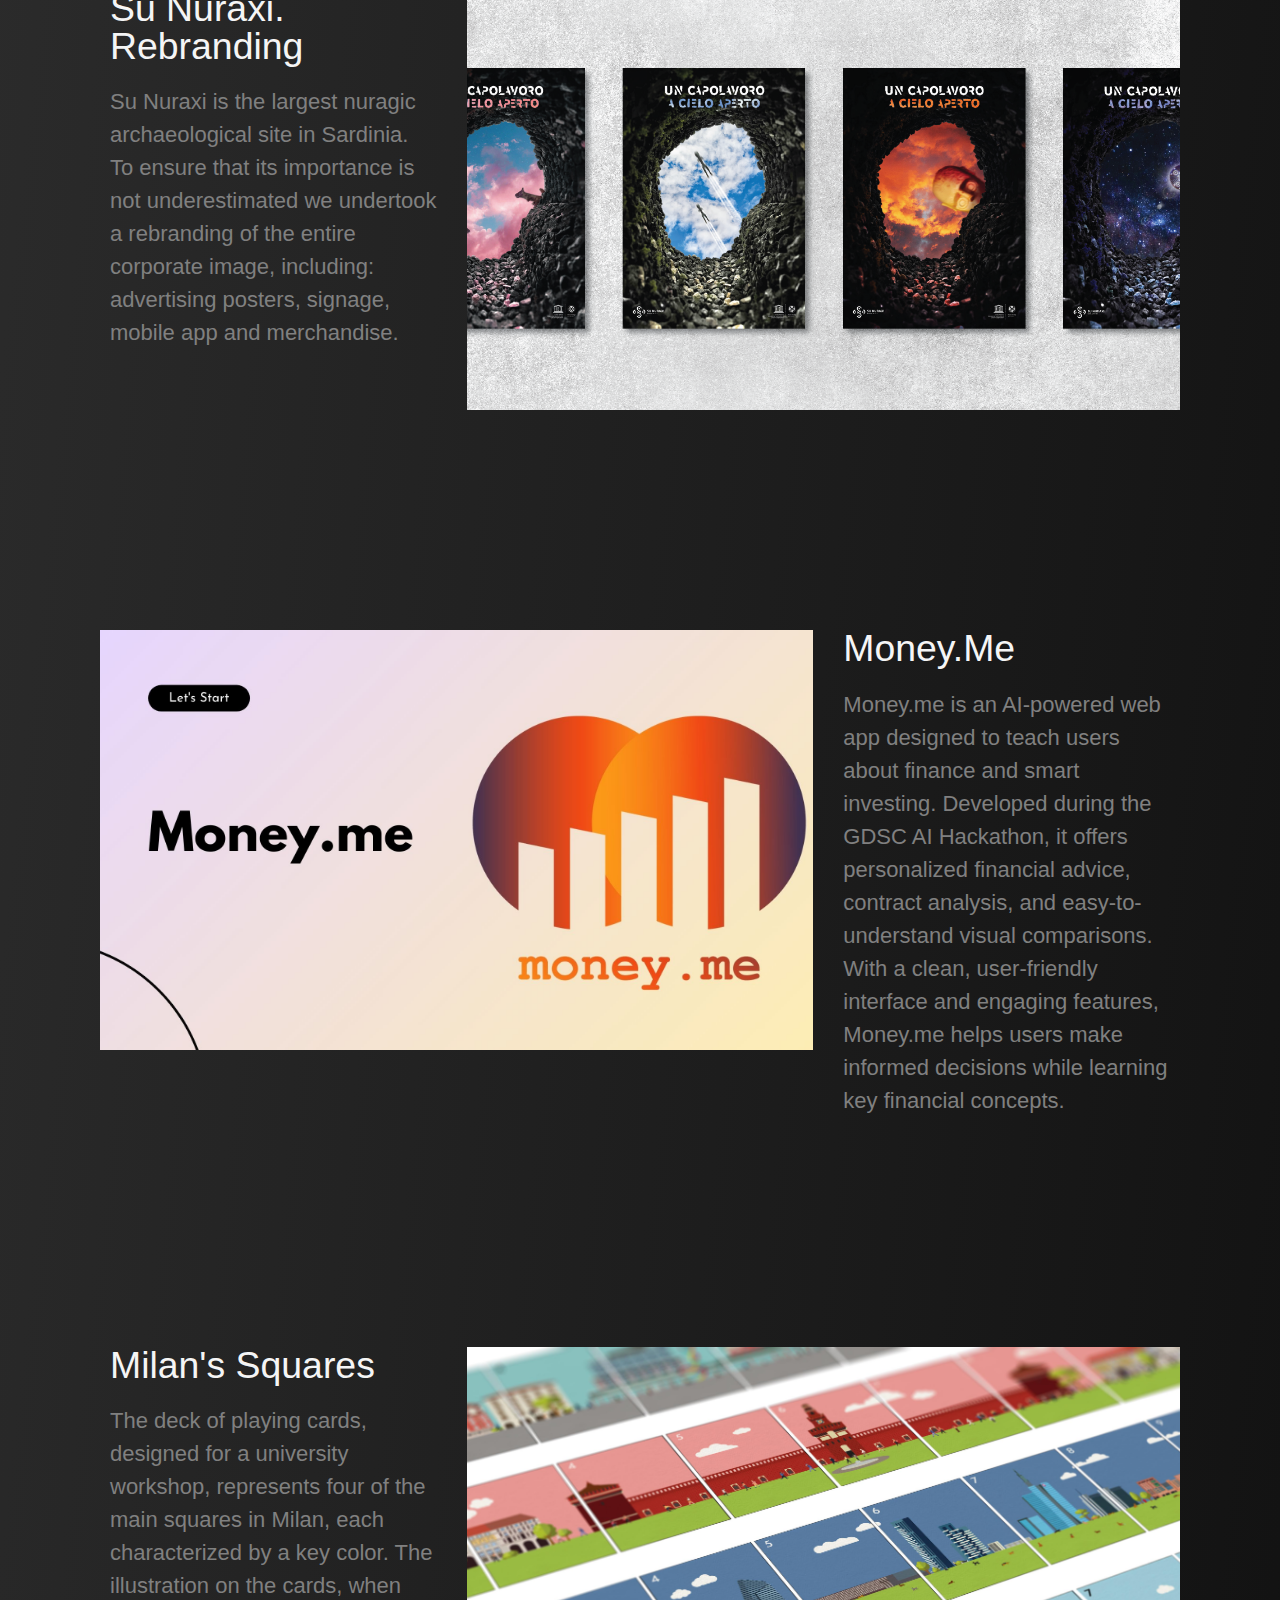
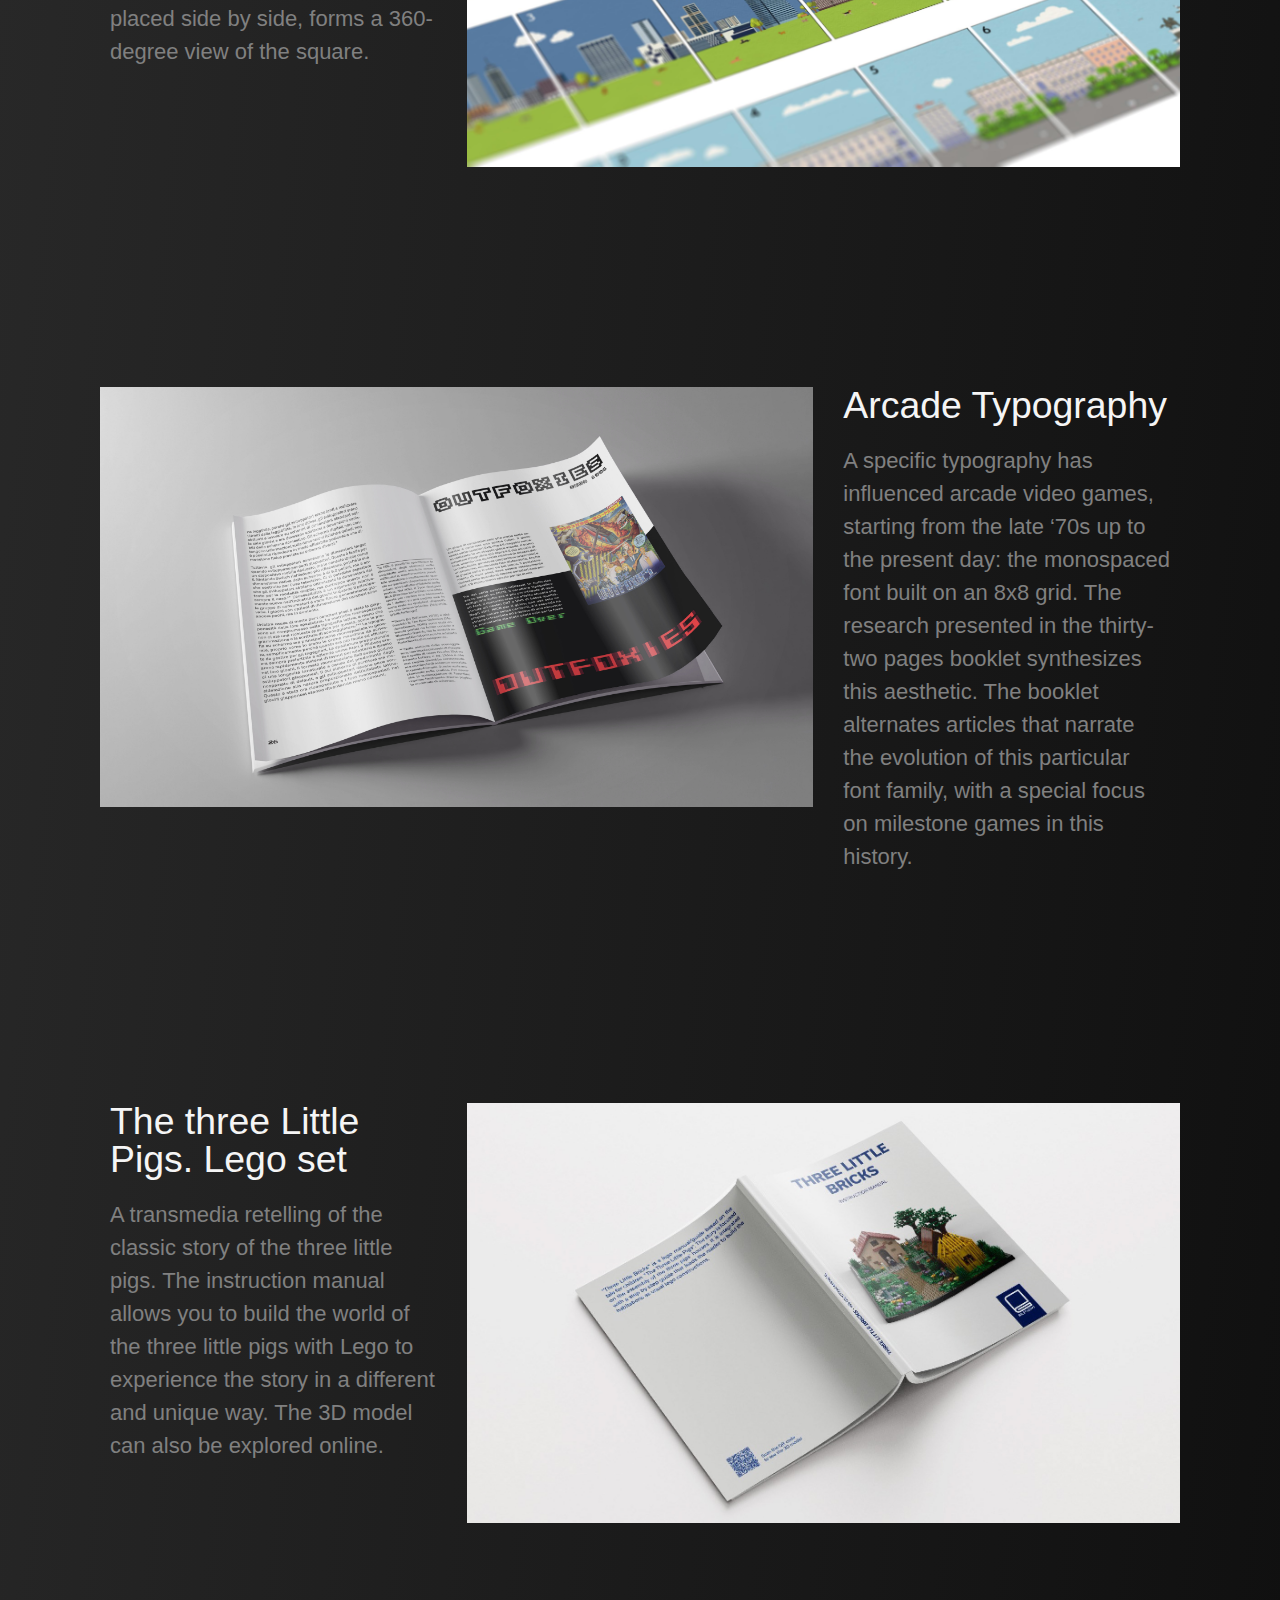
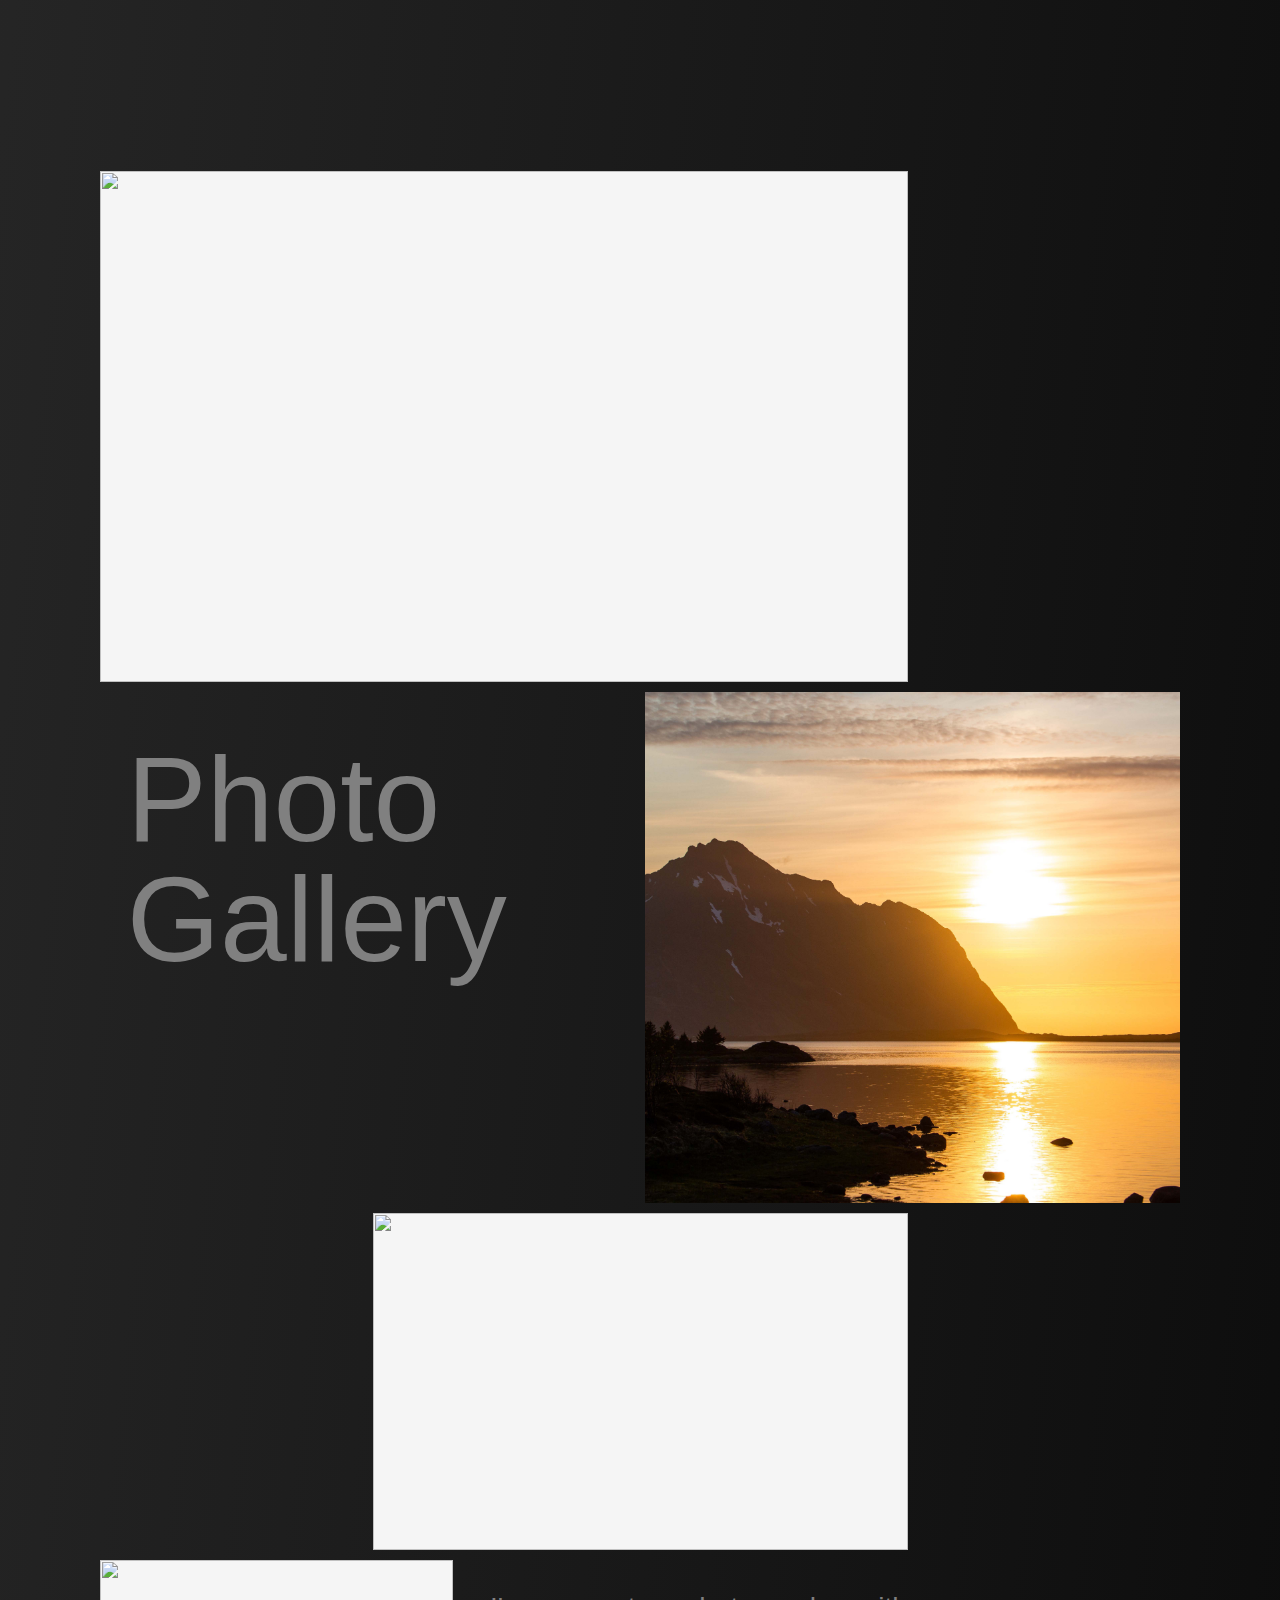
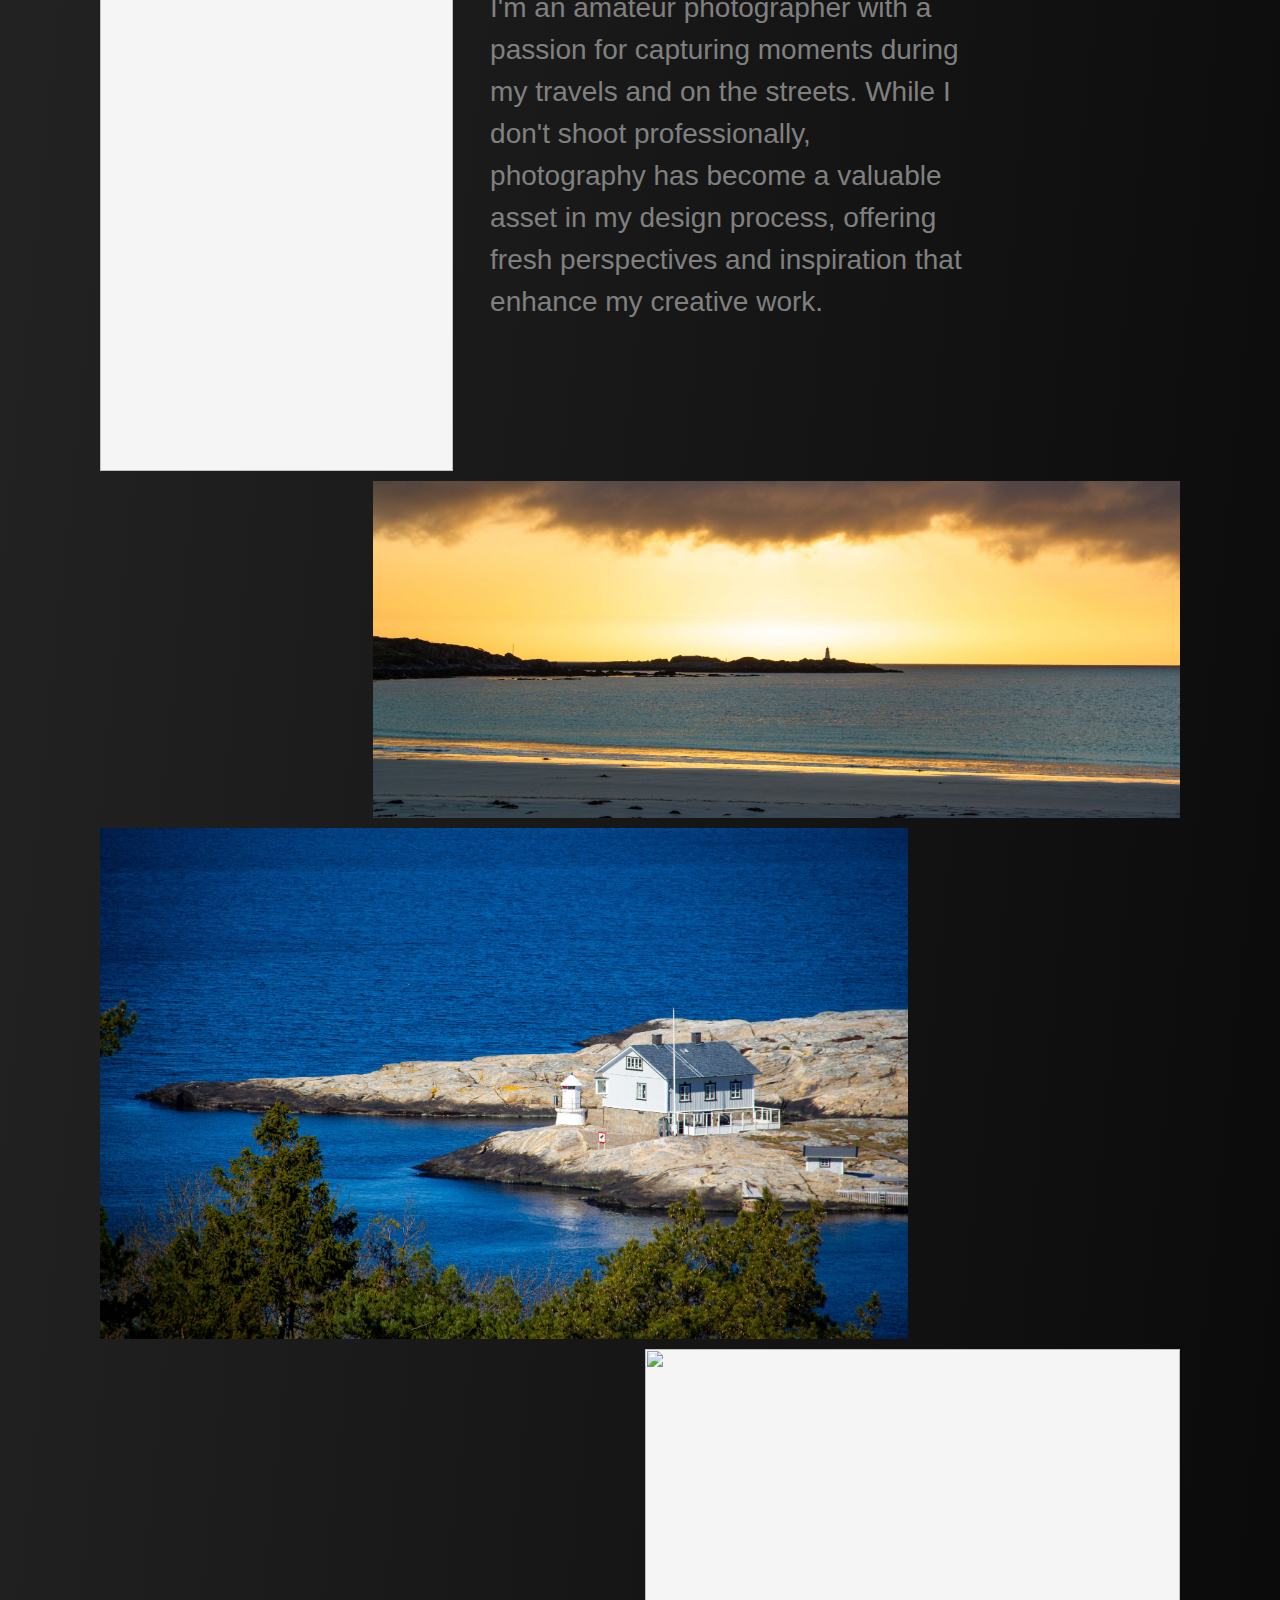
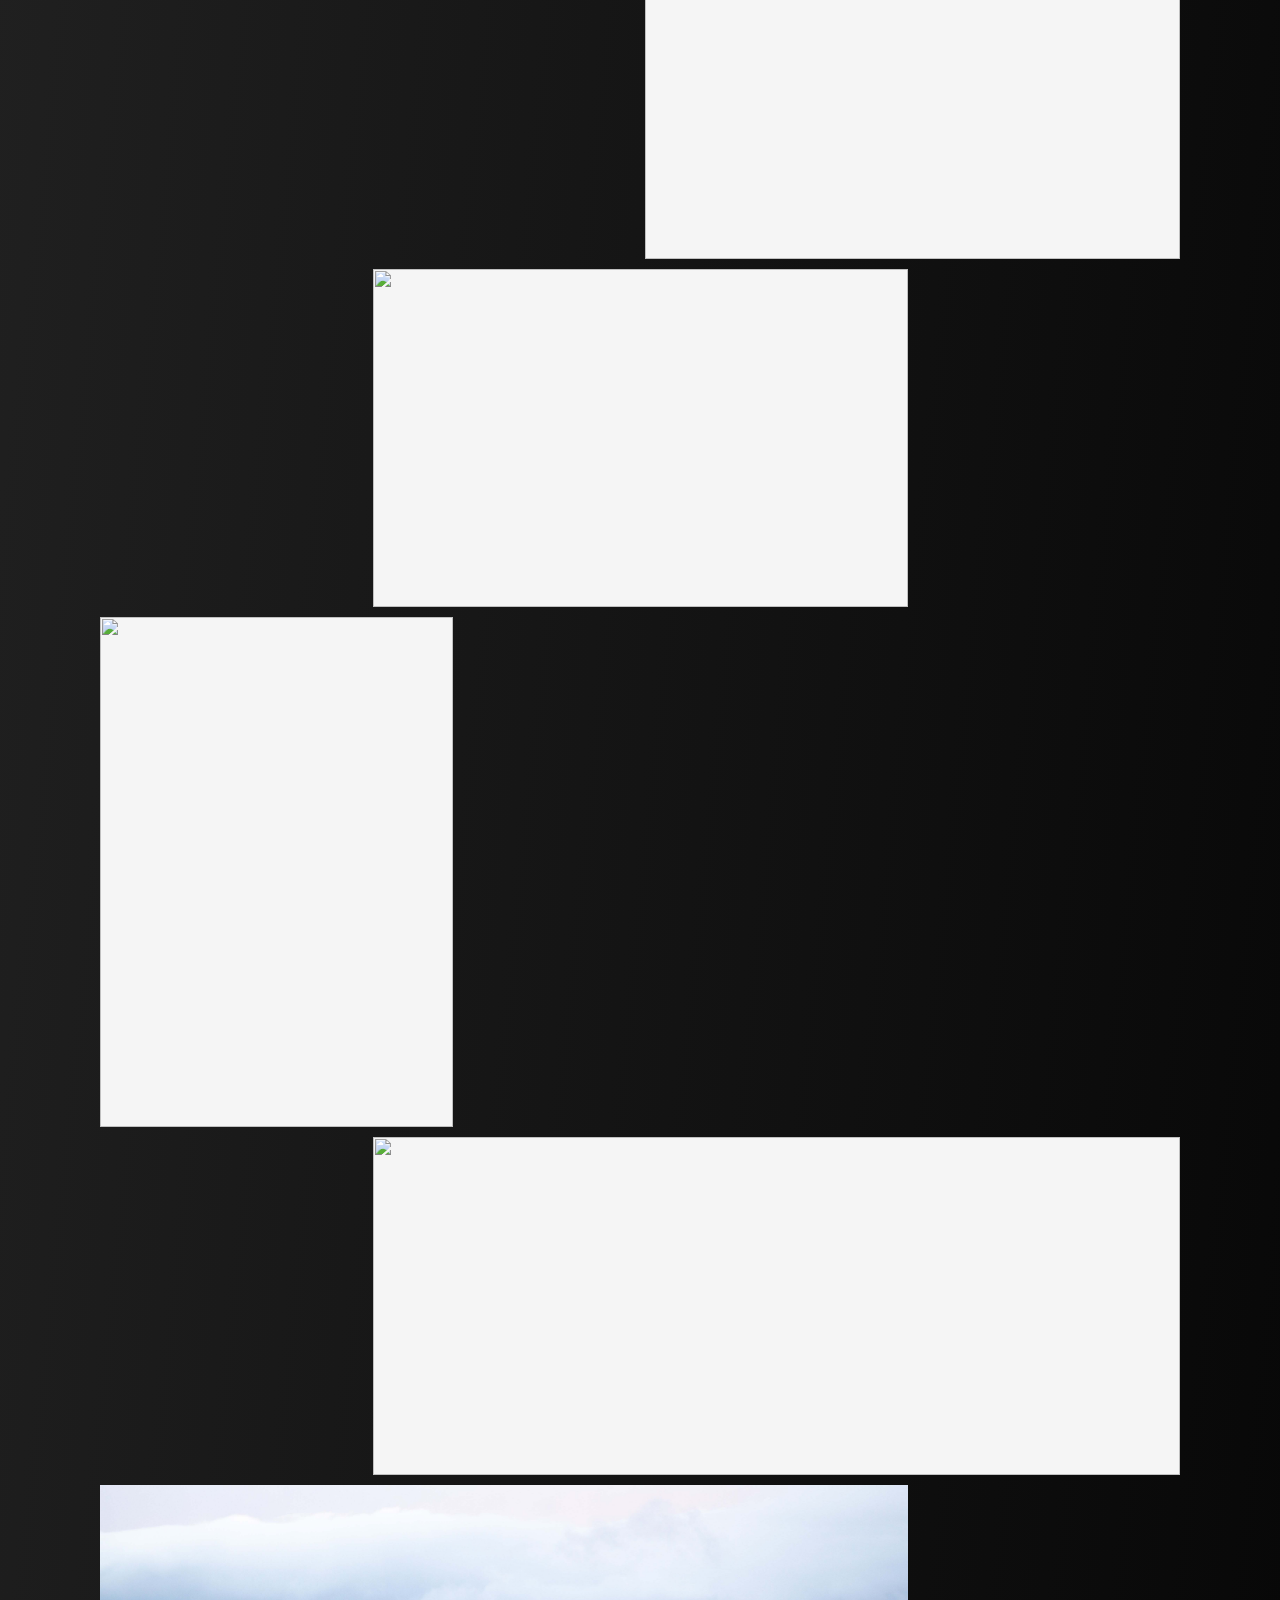
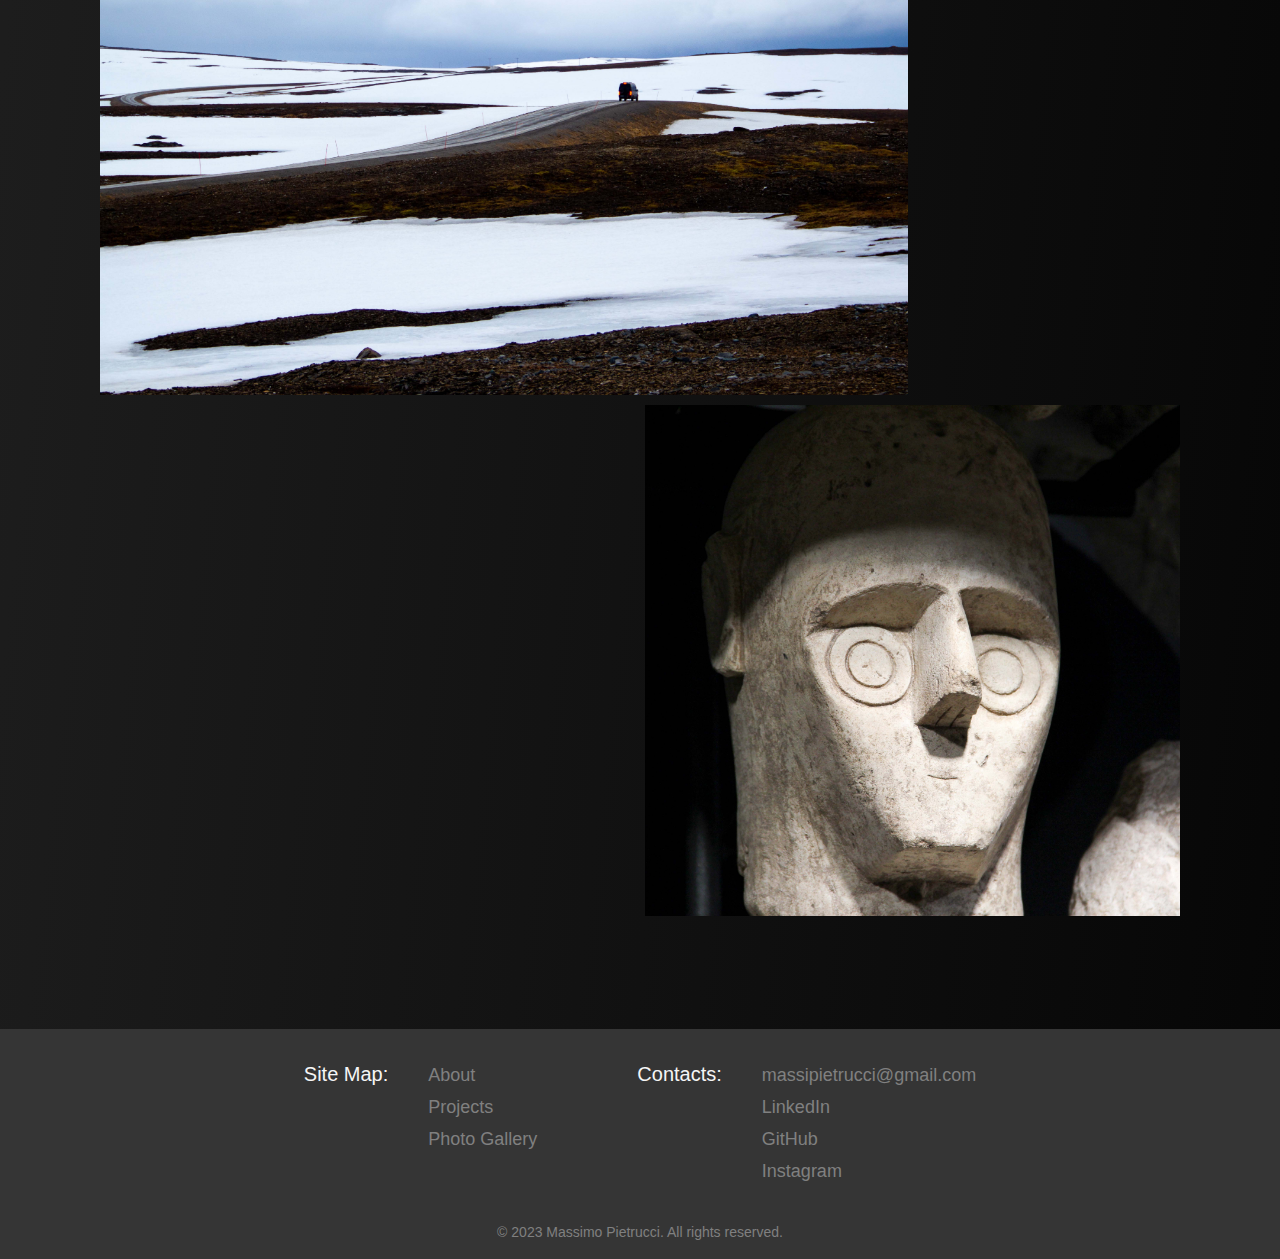
==== commit 0610817d: "Updated description" ====
--- a/index.html
+++ b/index.html
@@ -48,19 +48,18 @@
                 <!--<div class="about-title"><h1>That's Me</h1></div>-->
                 
                 <div class="real-about-text"> <p>
-                    Hi! I’m Massimo, a recent graduate from Politecnico di Milano. 
-                    Throughout my studies, I explored design in its many forms, 
-                    and I’m now working as a graphic designer at Veolia. 
-                    I’m passionate about diving deeper into UI and web design, 
-                    while also enjoying amateur photography in my free time. Below, 
-                    you'll find a selection of my key projects, both from my academic journey and personal pursuits. 
-                    I hope you enjoy exploring them!
+                    Hi, I’m Massimo and I love tackling complex design challenges. 
+                    I studied communication design at Politecnico di Milano, 
+                    and then worked at Veolia, where I experienced the corporate environment. 
+                    I am confident with the Adobe Suite and I like to experiment with photography and web design. 
+                    Currently learning German, I am eager to grow alongside industry experts. 
+                    Below, you'll find a selection of my projects. I hope you enjoy exploring them!
                 </p>
                 </div> 
                 <div class="about-card">
                     <div class="about-info">
                         <p>Massimo Pietrucci </p>
-                        <p>Based in: Ancona, Milano</p> 
+                        <p>Based in: Hamburg</p> 
                         <p> <a href="mailto:massipietrucci@gmail.com"> massipietrucci@gmail.com</a></p>
 
                         <p><a href="https://www.linkedin.com/in/massimo-pietrucci-610339299/"> LinkedIn</a></p>
